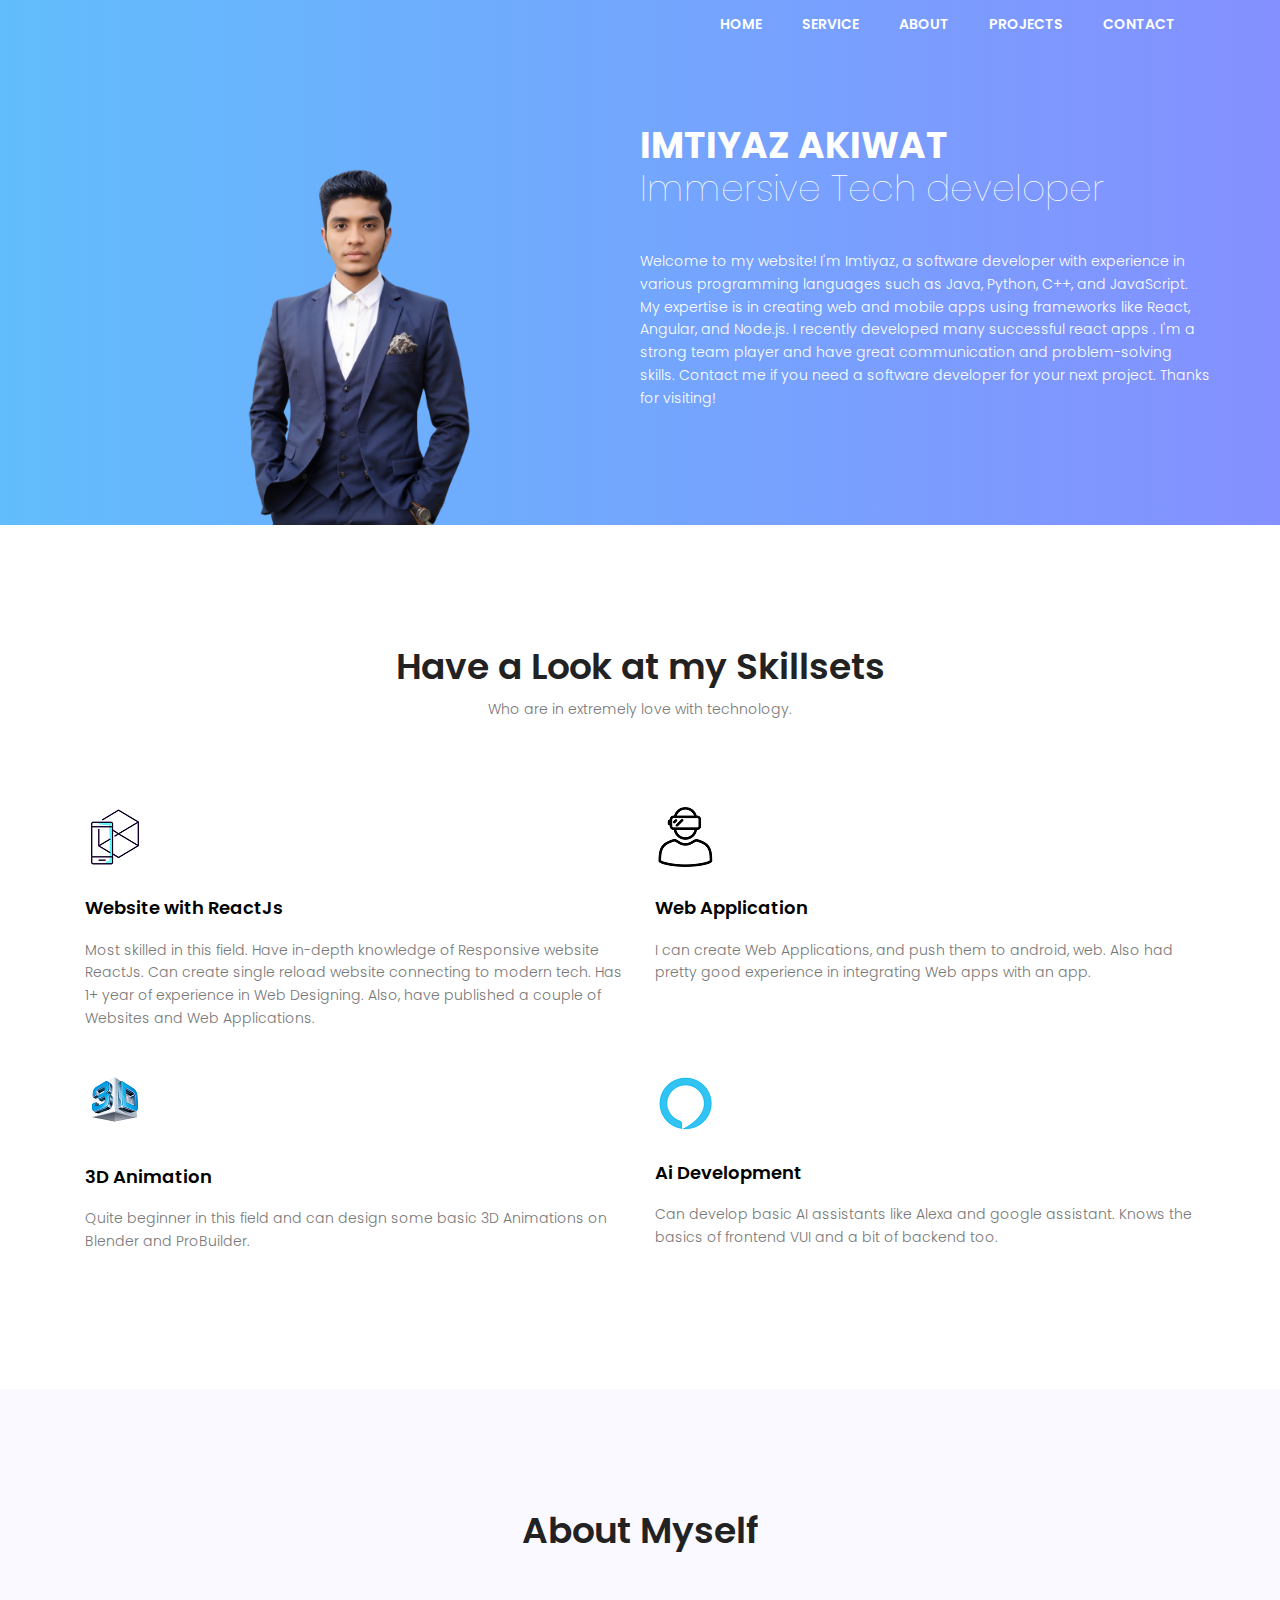
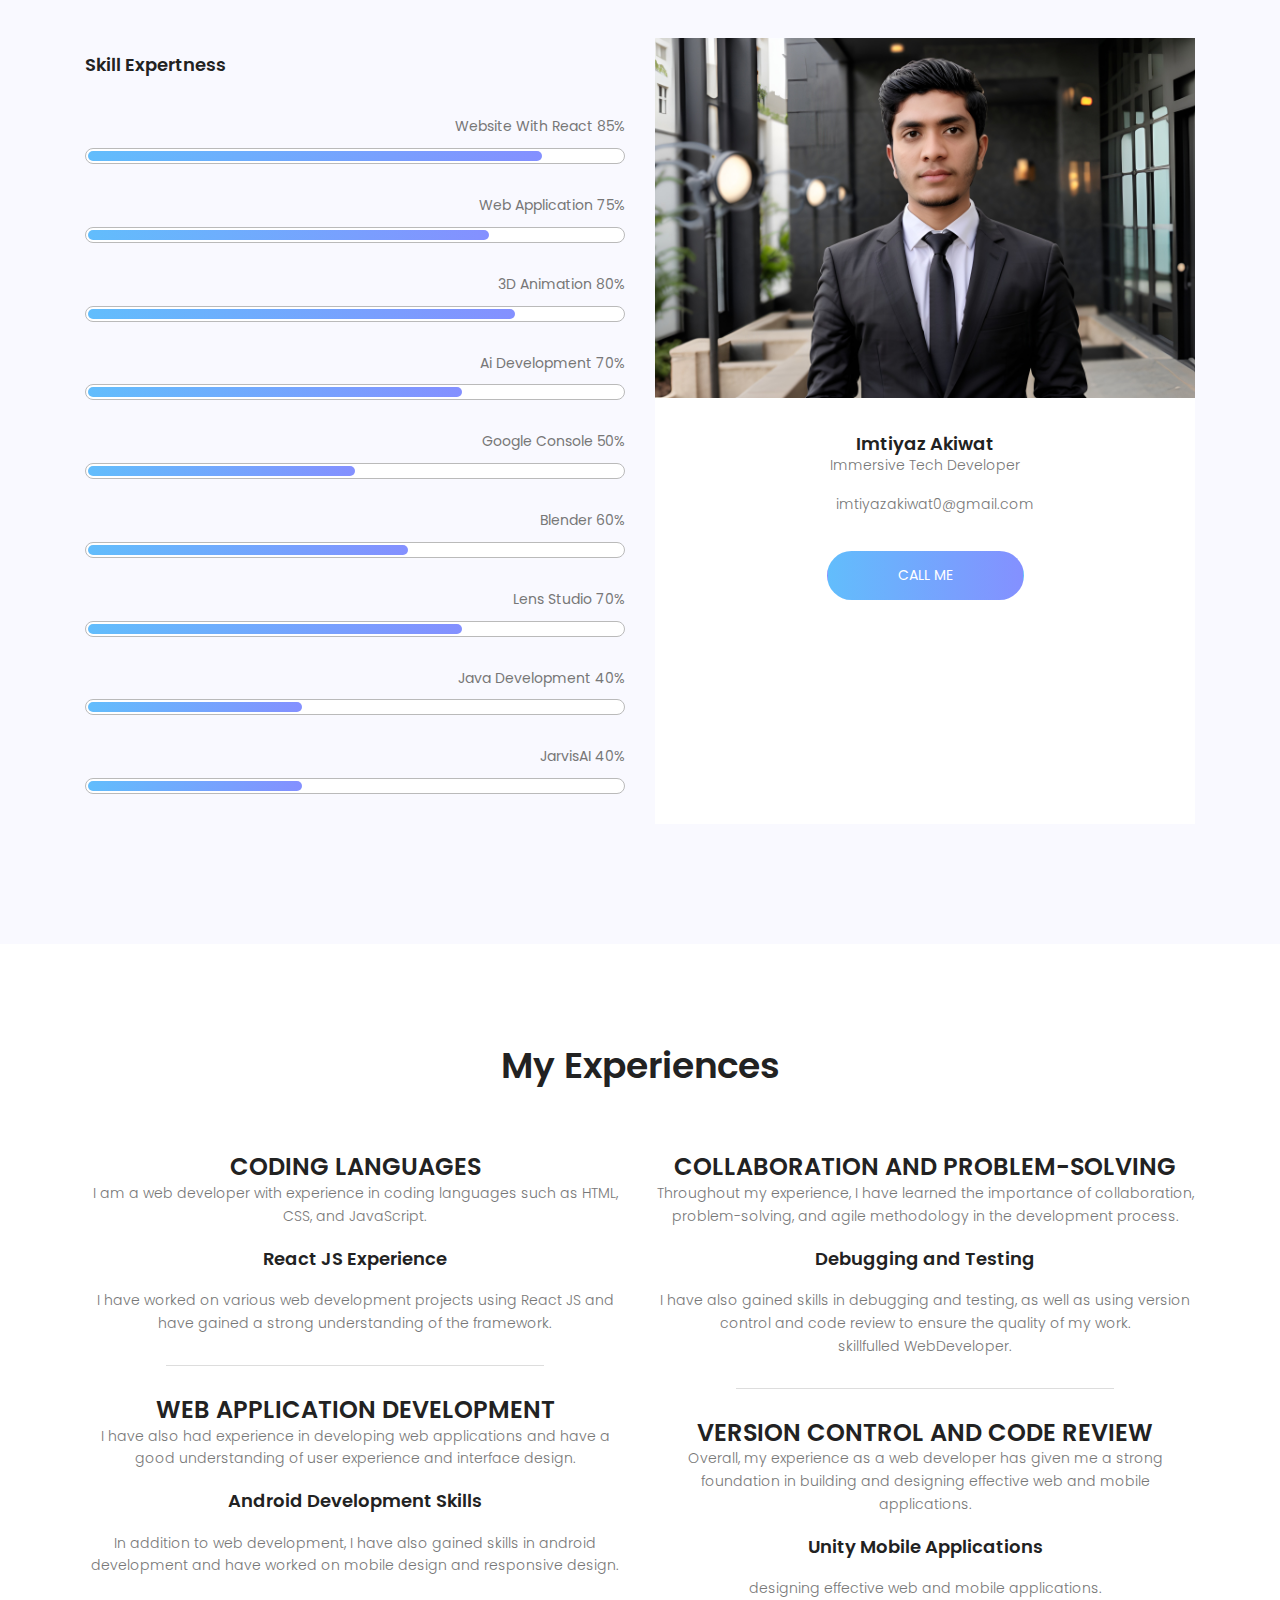
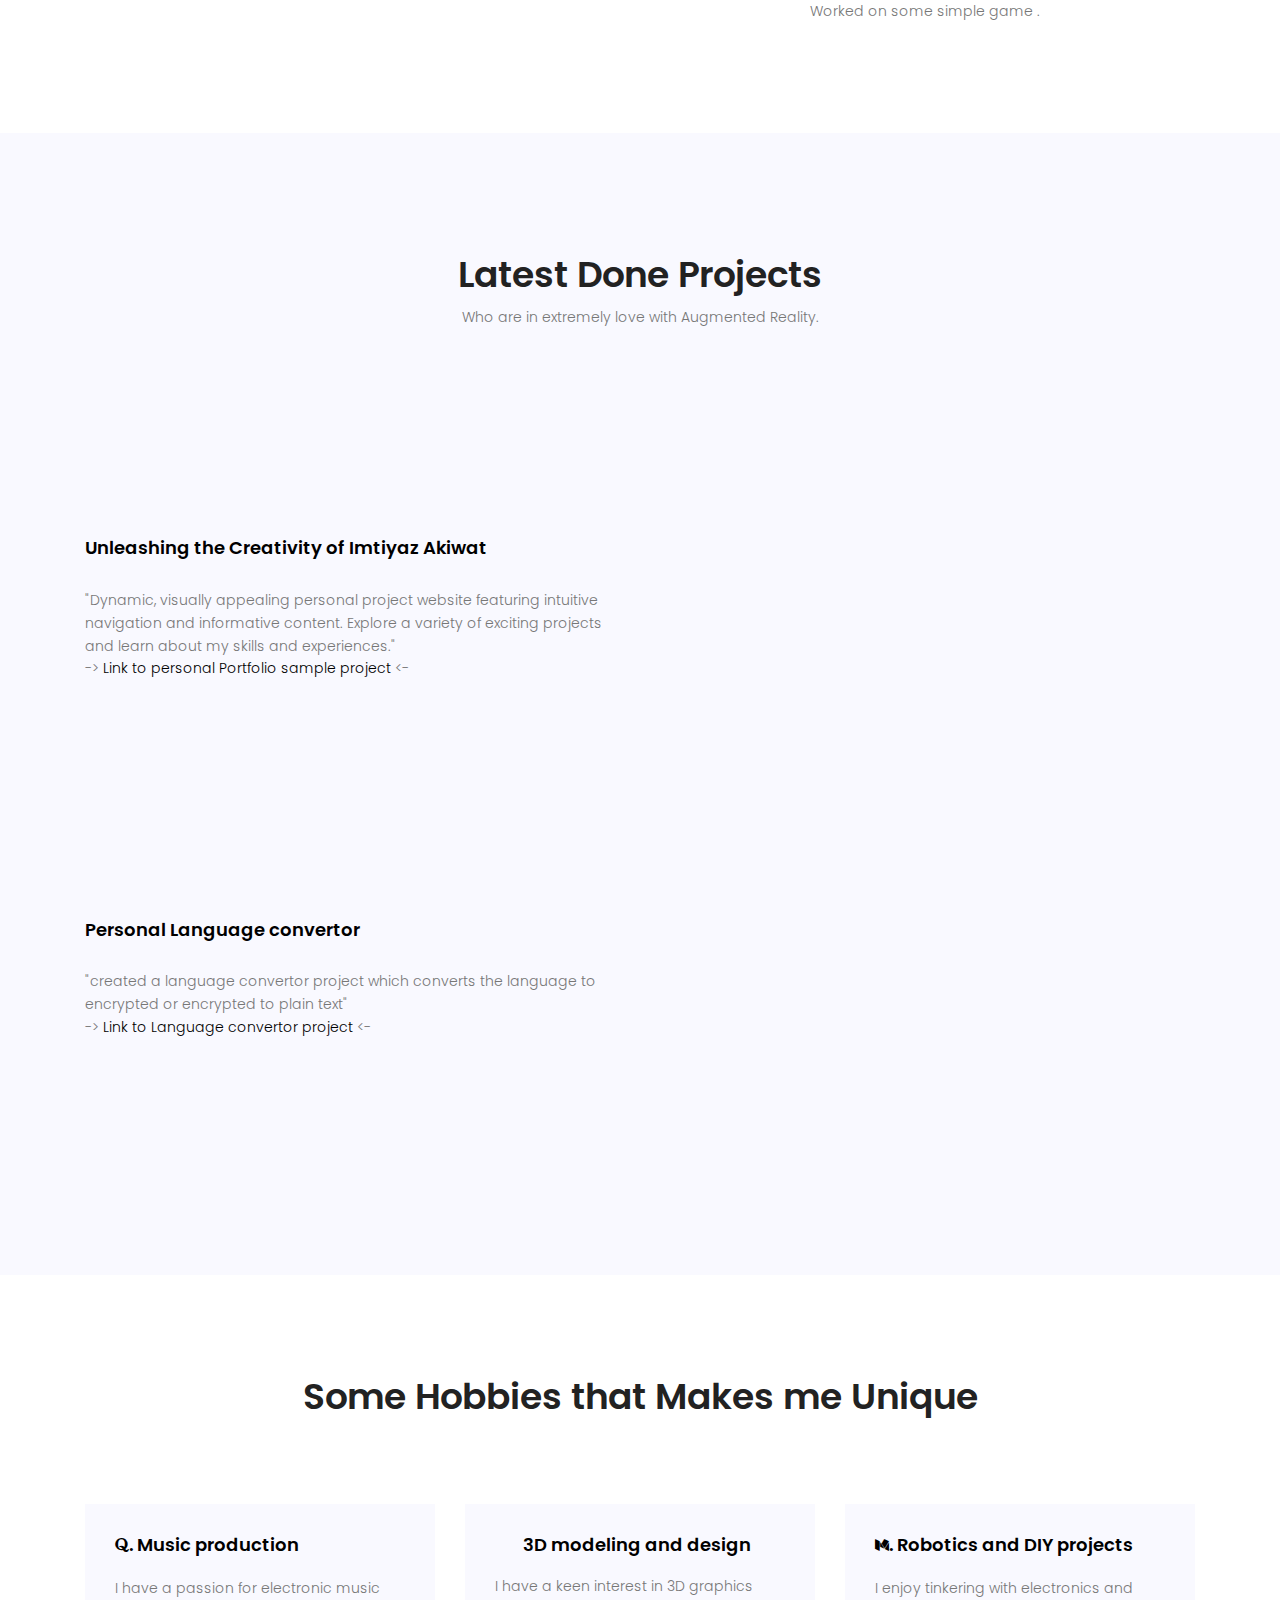
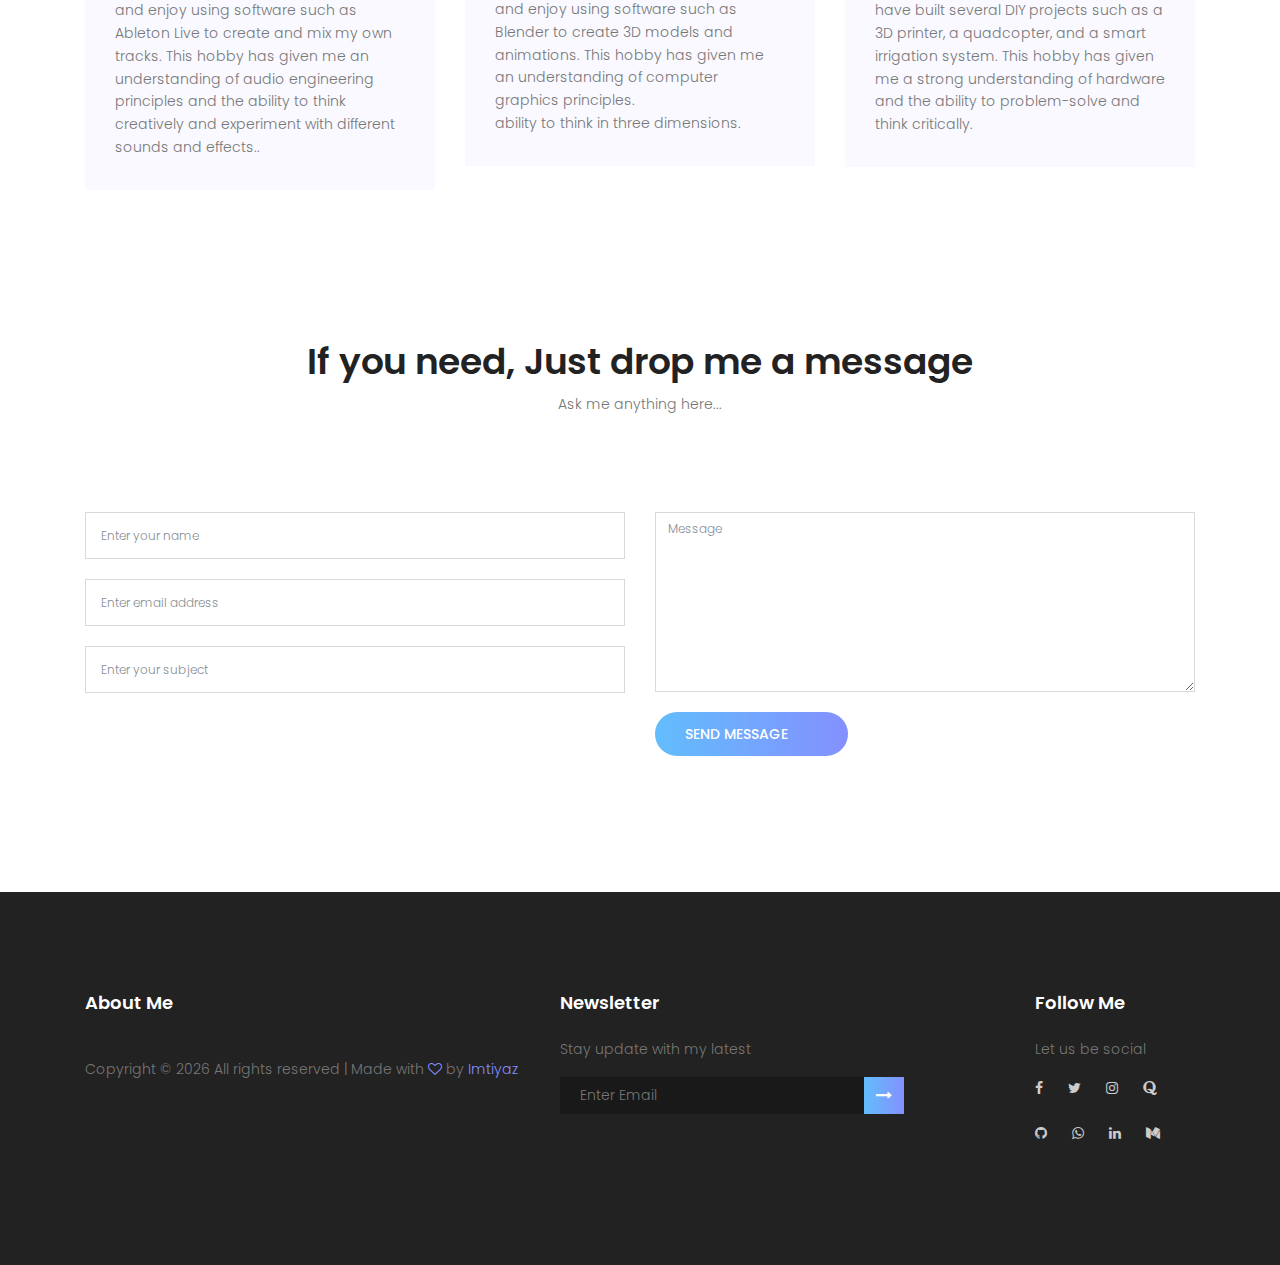
==== index.html @ 9c6bbad9 "added extra class to header-img" ====
<!DOCTYPE html>
<html lang="zxx" class="no-js">
  <head>
    <!-- Mobile Specific Meta -->
    <meta name="viewport" content="width=device-width, initial-scale=1, shrink-to-fit=no">
    <!-- Favicon -->
    <link rel="shortcut icon" href="img/fav.png" />
    <!-- Author Meta -->
    <meta name="author" content="Imtiyaz Akiwat">
    <!-- Meta Description -->
    <meta name="description" content="Imtiyaz Akiwat - Professional Web Developer and Designer. Explore my portfolio showcasing my skills and work in web development, web design, AI, and data science. Contact me for inquiries and collaborations.">
    <!-- Keywords -->
    <meta name="keywords" content="Imtiyaz Akiwat, Web Developer, Web Designer, AI Enthusiast, Data Scientist, Portfolio, Web Development, Web Design">
   
    <!-- meta character set -->
    <meta charset="UTF-8" />
    <!-- Site Title -->
    <link rel="apple-touch-icon" sizes="57x57" href="/apple-icon-57x57.png" />
    <link rel="apple-touch-icon" sizes="60x60" href="/apple-icon-60x60.png" />
    <link rel="apple-touch-icon" sizes="72x72" href="/apple-icon-72x72.png" />
    <link rel="apple-touch-icon" sizes="76x76" href="/apple-icon-76x76.png" />
    <link
      rel="apple-touch-icon"
      sizes="114x114"
      href="/apple-icon-114x114.png"
    />
    <link
      rel="apple-touch-icon"
      sizes="120x120"
      href="/apple-icon-120x120.png"
    />
    <link
      rel="apple-touch-icon"
      sizes="144x144"
      href="/apple-icon-144x144.png"
    />
    <link
      rel="apple-touch-icon"
      sizes="152x152"
      href="/apple-icon-152x152.png"
    />
    <link
      rel="apple-touch-icon"
      sizes="180x180"
      href="/apple-icon-180x180.png"
    />
    <link
      rel="icon"
      type="image/png"
      sizes="192x192"
      href="/android-icon-192x192.png"
    />
    <link rel="icon" type="image/png" sizes="32x32" href="/favicon-32x32.png" />
    <link rel="icon" type="image/png" sizes="96x96" href="/favicon-96x96.png" />
    <link rel="icon" type="image/png" sizes="16x16" href="/favicon-16x16.png" />
    <link rel="manifest" href="/manifest.json" />
    <meta name="msapplication-TileColor" content="#ffffff" />
    <meta name="msapplication-TileImage" content="/ms-icon-144x144.png" />
    <meta name="theme-color" content="#ffffff" />
    <link rel="manifest" href="/manifest.json" />
    <meta name="msapplication-TileColor" content="#ffffff" />
    <meta name="msapplication-TileImage" content="/ms-icon-144x144.png" />
    <meta name="theme-color" content="#ffffff" />
    <title>Imtiyaz Akiwat - Web Developer | AI & Data Science Enthusiast</title>

    <link
      href="https://fonts.googleapis.com/css?family=Poppins:100,200,400,300,500,600,700"
      rel="stylesheet"
    />
    <!--
			CSS
			============================================= -->
    <link rel="stylesheet" href="css/linearicons.css" />
    <link rel="stylesheet" href="css/font-awesome.min.css" />
    <link rel="stylesheet" href="css/bootstrap.css" />
    <link rel="stylesheet" href="css/magnific-popup.css" />
    <link rel="stylesheet" href="css/owl.carousel.css" />
    <link rel="stylesheet" href="css/main.css" />

    <script>
      let location = window.location.href;
      if (location.substring(0, 5) !== "https") {
        window.location.href = "https://imtakiwat.online";
      }
    </script>
	  <meta name="google-site-verification" content="UAqylD7jyjeYJUbWPblrdFTsgHAdogUQIz6CWnmYhWk" />
  </head>

  <body>
    <!-- start banner Area -->
    <section class="banner-area" id="home">
      <!-- Start Header Area -->
      <header class="default-header">
        <nav class="navbar navbar-expand-lg navbar-light">
          <div class="container">
            <a class="navbar-brand" href="index.html">
              <img src="#" alt="" />
            </a>
            <button
              class="navbar-toggler"
              type="button"
              data-toggle="collapse"
              data-target="#navbarSupportedContent"
              aria-controls="navbarSupportedContent"
              aria-expanded="false"
              aria-label="Toggle navigation"
            >
              <span class="text-white lnr lnr-menu"></span>
            </button>

            <div
              class="collapse navbar-collapse justify-content-end align-items-center"
              id="navbarSupportedContent"
            >
              <ul class="navbar-nav">
                <li><a href="#home">Home</a></li>
                <li><a href="#service">Service</a></li>
                <li><a href="#about">About</a></li>
                <li><a href="#project">Projects</a></li>
                <li><a href="#contact">Contact</a></li>
                <!-- <li><a href="https://imtiyazakiwat.in/Hackathons/">Hackathons</a></li>	 -->
              </ul>
            </div>
          </div>
        </nav>
      </header>
      <!-- End Header Area -->
      <div class="container">
        <div class="row justify-content-start align-items-center">
          <style>
            @media screen and (max-width: 768px) {
              .img-fluid {
                width: 25em !important;
              }
            }
          </style>

          <div class="col-lg-6 col-md-12 no-padding banner-right">
            <img class="img-fluid header-img-fluid" src="img/header-img.png" alt="" />
          </div>
          <div class="col-lg-6 col-md-12 banner-left">
            <h1 class="text-white">
                <!-- <div>Hi, I’m</div> -->
              <span>Imtiyaz Akiwat</span> <br />Immersive Tech developer
            </h1>
            <p class="mx-auto text-white mt-20 mb-40">
              Welcome to my website! I'm Imtiyaz, a software developer with
              experience in various programming languages such as Java, Python,
              C++, and JavaScript. My expertise is in creating web and mobile
              apps using frameworks like React, Angular, and Node.js. I recently
              developed many successful react  apps . I'm a
              strong team player and have great communication and
              problem-solving skills. Contact me if you need a software
              developer for your next project. Thanks for visiting!
            </p>
          </div>
        </div>
      </div>
    </section>
    <!-- End banner Area -->

    <!-- Start service Area -->
    <section class="service-area section-gap" id="service">
      <div class="container">
        <div class="row d-flex justify-content-center">
          <div class="menu-content pb-70 col-lg-8">
            <div class="title text-center">
              <h1 class="mb-10">Have a Look at my Skillsets</h1>
              <p>Who are in extremely love with technology.</p>
            </div>
          </div>
        </div>
        <div class="row">
          <div class="single-service col-lg-6 col-md-6 mb-30">
            <div class="icon">
              <img src="img/s1.png" alt="" />
            </div>
            <div class="dec">
              <h4 class="mt-30"><a href="#">Website with ReactJs</a></h4>
              <p class="mt-20">
                Most skilled in this field. Have in-depth knowledge of
                Responsive website ReactJs. Can create single reload website
                connecting to modern tech. Has 1+ year of experience in Web
                Designing. Also, have published a couple of Websites and Web
                Applications.
              </p>
            </div>
          </div>
          <div class="single-service col-lg-6 col-md-6 mb-30">
            <div class="icon">
              <img src="img/s2.png" alt="" />
            </div>
            <div class="dec">
              <h4 class="mt-30"><a href="#">Web Application</a></h4>
              <p class="mt-20">
                I can create Web Applications, and push them to android, web.
                Also had pretty good experience in integrating Web apps with an
                app.
              </p>
            </div>
          </div>
          <div class="single-service col-lg-6 col-md-6">
            <div class="icon">
              <img src="img/s3.png" alt="" />
            </div>
            <div class="dec">
              <h4 class="mt-30"><a href="#">3D Animation</a></h4>
              <p class="mt-20">
                Quite beginner in this field and can design some basic 3D
                Animations on Blender and ProBuilder.
              </p>
            </div>
          </div>
          <div class="single-service col-lg-6 col-md-6">
            <div class="icon">
              <img src="img/s4.png" alt="" />
            </div>
            <div class="dec">
              <h4 class="mt-30"><a href="#">Ai Development</a></h4>
              <p class="mt-20">
                Can develop basic AI assistants like Alexa and google assistant.
                Knows the basics of frontend VUI and a bit of backend too.
              </p>
            </div>
          </div>
        </div>
      </div>
    </section>
    <!-- End service Area -->

    <!-- Start about Area -->
    <section class="about-area section-gap" id="about">
      <div class="container">
        <div class="row d-flex justify-content-center">
          <div class="menu-content pb-70 col-lg-8">
            <div class="title text-center">
              <h1 class="mb-10">About Myself</h1>
              <p></p>
            </div>
          </div>
        </div>
        <div class="row">
          <div class="col-lg-6 about-left">
            <p>
              <!--It won’t be a bigger problem to find one AR developer in your neighbor. Since the introduction of Immersive Tech, it has been achieving great heights so far as its popularity and technological advancement are concerned. The history of AR/VR is as interesting as a fairy tale.-->
            </p>
            <h4 class="pb-40">Skill Expertness</h4>

            <div class="skillbar" data-percent="85%">
              <div class="skill-bar-percent">Website With React 85%</div>
              <div class="skillwrap">
                <div class="skillbar-bar" style="width: 85%"></div>
              </div>
            </div>
            <div class="skillbar" data-percent="75%">
              <div class="skill-bar-percent">Web Application 75%</div>
              <div class="skillwrap">
                <div class="skillbar-bar" style="width: 75%"></div>
              </div>
            </div>

            <div class="skillbar" data-percent="80%">
              <div class="skill-bar-percent">3D Animation 80%</div>
              <div class="skillwrap">
                <div class="skillbar-bar" style="width: 80%"></div>
              </div>
            </div>

            <div class="skillbar" data-percent="70%">
              <div class="skill-bar-percent">Ai Development 70%</div>
              <div class="skillwrap">
                <div class="skillbar-bar" style="width: 70%"></div>
              </div>
            </div>

            <div class="skillbar" data-percent="50%">
              <div class="skill-bar-percent">Google Console 50%</div>
              <div class="skillwrap">
                <div class="skillbar-bar" style="width: 50%"></div>
              </div>
            </div>

            <div class="skillbar" data-percent="60%">
              <div class="skill-bar-percent">Blender 60%</div>
              <div class="skillwrap">
                <div class="skillbar-bar" style="width: 60%"></div>
              </div>
            </div>

            <div class="skillbar" data-percent="70%">
              <div class="skill-bar-percent">Lens Studio 70%</div>
              <div class="skillwrap">
                <div class="skillbar-bar" style="width: 70%"></div>
              </div>
            </div>

            <div class="skillbar" data-percent="40%">
              <div class="skill-bar-percent">Java Development 40%</div>
              <div class="skillwrap">
                <div class="skillbar-bar" style="width: 40%"></div>
              </div>
            </div>

            <div class="skillbar" data-percent="40%">
              <div class="skill-bar-percent">JarvisAI 40%</div>
              <div class="skillwrap">
                <div class="skillbar-bar" style="width: 40%"></div>
              </div>
            </div>
          </div>
          <div class="col-lg-6 about-right justify-content-end d-flex">
            <div class="myself-wrap">
              <img class="img-fluid" src="img/about-img.jpeg" alt="" />
              <div class="desc">
                <h4>Imtiyaz Akiwat</h4>
                <p class="pb-10">Immersive Tech Developer</p>
                <!-- <p><span class="lnr lnr-phone"></span> +91 7011 765 309</p> -->
                <p>
                  <span class="lnr lnr-envelope"></span>
                  imtiyazakiwat0@gmail.com
                </p>
                <!-- <a class="mt-30 text-uppercase talk-btn"
								href="https://www.slideshare.net/slideshow/embed_code/key/ct9Mx5ZxHtjPkb">Hire
								Me</span></a> -->
                <a
                  class="mt-30 text-uppercase talk-btn"
                  href="tel:+918217291743"
                  >Call me</a
                >
              </div>
            </div>
          </div>
        </div>
      </div>
    </section>
    <!-- End about Area -->

    <!-- Start qualification Area -->
    <section class="qualification-area pt-100 pb-80">
      <div class="container">
        <div class="row d-flex justify-content-center">
          <div class="menu-content pb-20 col-lg-8">
            <div class="title text-center">
              <h1 class="mb-10">My Experiences</h1>
              <p></p>
            </div>
          </div>
        </div>
        <div class="row d-flex justify-content-center">
          <div class="col-lg-6 col-md-6 qty-left">
            <div class="single-qly">
              <h3 class="text-uppercase">Coding Languages</h3>
              <p>
                I am a web developer with experience in coding languages such as
                HTML, CSS, and JavaScript.
              </p>
              <h4 class="pt-20 pb-20">React JS Experience</h4>
              <p>
                I have worked on various web development projects using React JS
                and have gained a strong understanding of the framework.
              </p>
            </div>

            <div class="btm-border d-block mx-auto"></div>
            <div class="single-qly">
              <h3 class="text-uppercase">Web Application Development</h3>
              <p>
                I have also had experience in developing web applications and
                have a good understanding of user experience and interface
                design.
              </p>
              <h4 class="pt-20 pb-20">Android Development Skills</h4>
              <p>
                In addition to web development, I have also gained skills in
                android development and have worked on mobile design and
                responsive design.
              </p>
            </div>
          </div>
          <div class="col-lg-6 col-md-6 qty-right">
            <div class="single-qly">
              <h3 class="text-uppercase">Collaboration and Problem-Solving</h3>
              <p>
                Throughout my experience, I have learned the importance of
                collaboration, problem-solving, and agile methodology in the
                development process.
              </p>
              <h4 class="pt-20 pb-20">Debugging and Testing</h4>
              <p>
                I have also gained skills in debugging and testing, as well as
                using version control and code review to ensure the quality of
                my work. <br />
                skillfulled WebDeveloper.
              </p>
            </div>

            <div class="btm-border d-block mx-auto"></div>

            <div class="single-qly">
              <h3 class="text-uppercase">Version Control and Code Review</h3>
              <p>
                Overall, my experience as a web developer has given me a strong
                foundation in building and designing effective web and mobile
                applications.
              </p>
              <h4 class="pt-20 pb-20">Unity Mobile Applications</h4>
              <p>
                designing effective web and mobile applications. <br />Worked on
                some simple game .
              </p>
            </div>
          </div>
        </div>
      </div>
    </section>
    <!-- End qualification Area -->

    <!-- Start project Area -->
    <section class="project-area section-gap" id="project">
      <div class="container">
        <div class="row d-flex justify-content-center">
          <div class="menu-content pb-70 col-lg-8">
            <div class="title text-center">
              <h1 class="mb-10">Latest Done Projects</h1>
              <p>Who are in extremely love with Augmented Reality.</p>
            </div>
          </div>
        </div>
        <div class="row">
          <div class="col-lg-6 project-left">
            <div class="single-project pb-100">
              <img
                class="img-fluid"
                src="img/Screenshot_Photos_20191110-003846-01 (1).jpeg"
                alt=""
              />
              <h4 class="pt-100 pb-30">
                <a href="#">Unleashing the Creativity of Imtiyaz Akiwat</a>
              </h4>
              <p>
                "Dynamic, visually appealing personal project website featuring
                intuitive navigation and informative content. Explore a variety
                of exciting projects and learn about my skills and
                experiences."<br />
                ->
                <a
                  href="Personal Portfolio sample website\index.html"
                  target="_blank"
                  >Link to personal Portfolio sample project</a
                >
                <-
              </p>
            </div>
            <div class="single-project pb-100">
              <img
                class="img-fluid"
                src="img/Screenshot_Photos_20191110-003846-01 (1).jpeg"
                alt=""
              />
              <h4 class="pt-100 pb-30">
                <a href="#">Personal Language convertor</a>
              </h4>
              <p>
                "created a language convertor project which converts the
                language to encrypted or encrypted to plain text"<br />
                ->
                <a href="Language Convertor/index.html" target="_blank"
                  >Link to Language convertor project</a
                >
                <-
              </p>
            </div>
            <!-- <div class="single-project">
						<img class="img-fluid" src="img/PicsArt_11-10-12.56.09 (2).png" alt="">
						<h4 class="pt-100 pb-30"><a href="#">RBI app for blinds</a></h4>
						<p>
							In this project, I developed an application which uses computer vision to detect the
							denomination of the Indian currency. Just put a note in front of the camera and it will
							speak the denomination amount of the note. <br> -> <a
								href="https://github.com/midopooler/RBI-app-for-blinds">Github Repo Link</a>
							<- </p>
					</div> -->
          </div>
          <!-- <div style="height: 100px;width: 100%;"> </div> -->

          <!-- <div class="single-project pb-100">
						<img class="img-fluid" src="screesh" alt="">
						<h4 class="pt-100 pb-30"><a href="#">AR business cards</a></h4>
						<p>
							Designed a template of a business card which will triger various links while hovering over
							the different virtual buttons inside the business card.
						</p>
					</div> -->
          <!-- <div class="single-project">
						<img class="img-fluid" src="img/Screenshot_Photos_20191110-003846-01 (1).jpeg" alt="">
						<h4 class="pt-100 pb-30"><a href="#">ARcore portals</a></h4>
						<p>
							Created a Dr. Strange like portal which connects two different locations of the world using
							the combination of AR and VR 360 video.
						</p>
					</div> -->
          <!-- <div class="single-project">
								<img class="img-fluid" src="img/l2.jpg" alt="">
								<h4 class="pt-30 pb-30"><a href="#">AR business cards</a></h4>
								<p class=" pb-100">
									Designed a template of a business card which will triger various links while hovering over the different virtual buttons inside the business card. 
								</p>								
							</div>
							<div class="single-project">
								<h4 class="pt-100 pb-30"><a href="#">ARcore portals</a></h4>
								<p class=" pb-30">
									Created a Dr. Strange like portal which connects two different locations of the world using the combination of AR and VR 360 video.
								</p>
								<img class="img-fluid" src="img/l4.jpg" alt="">								
							</div>								 -->
        </div>
      </div>
    </section>
    <!-- End project Area -->

    <!-- Start feature Area -->
    <section class="feature-area pt-100">
      <div class="container">
        <div class="row d-flex justify-content-center">
          <div class="menu-content pb-70 col-lg-8">
            <div class="title text-center">
              <h1 class="mb-10">Some Hobbies that Makes me Unique</h1>
              <p></p>
            </div>
          </div>
        </div>
        <div class="row">
          <div class="col-lg-4 col-md-6">
            <div class="single-feature mb-30">
              <div class="title d-flex flex-row pb-20">
                <!--<span class="lnr lnr-user"></span>-->
                <a href="https://www.quora.com/profile/Imtiyaz-Akiwat-2"
                  ><i class="fa fa-quora"></i
                ></a>
                <h4><a href="">. Music production</a></h4>
              </div>
              <p>
                I have a passion for electronic music and enjoy using software
                such as Ableton Live to create and mix my own tracks. This hobby
                has given me an understanding of audio engineering principles
                and the ability to think creatively and experiment with
                different sounds and effects..<br />
              </p>
            </div>
          </div>
          <div class="col-lg-4 col-md-6">
            <div class="single-feature mb-30">
              <div class="title d-flex flex-row pb-20">
                <span class="lnr lnr-license"></span>
                <!--<a href="#"><i class="fa fa-maps"></i></a>-->
                <h4>
                  <a
                    href="https://marketscale.com/industries/building-management/what-is-3d-modeling-and-design-a-beginners-guide-to-3d/"
                  >
                    3D modeling and design</a
                  >
                </h4>
              </div>
              <p>
                I have a keen interest in 3D graphics and enjoy using software
                such as Blender to create 3D models and animations. This hobby
                has given me an understanding of computer graphics principles.
                <br />
                ability to think in three dimensions.
              </p>
            </div>
          </div>
          <div class="col-lg-4 col-md-6">
            <div class="single-feature mb-30">
              <div class="title d-flex flex-row pb-20">
                <!--<span class="lnr lnr-phone"></span>-->
                <a href="#"><i class="fa fa-medium"></i></a>
                <h4>
                  <a
                    href="https://nevonprojects.com/latest-robotic-projects-ideas-topics/"
                    >. Robotics and DIY projects</a
                  >
                </h4>
              </div>
              <p>
                I enjoy tinkering with electronics and have built several DIY
                projects such as a 3D printer, a quadcopter, and a smart
                irrigation system. This hobby has given me a strong
                understanding of hardware and the ability to problem-solve and
                think critically.
              </p>
            </div>
          </div>
          <!-- <div class="col-lg-4 col-md-6 ">
							<div class="single-feature">
								<div class="title d-flex flex-row pb-20">
									<span class="lnr lnr-rocket"></span>
									<h4><a href="#">Technical Skills</a></h4>
								</div>
								<p>
									Usage of the Internet is becoming more common due to rapid advancement of technology and power.
								</p>							
							</div>							
						</div>
						<div class="col-lg-4 col-md-6 ">
							<div class="single-feature">
								<div class="title d-flex flex-row pb-20">
									<span class="lnr lnr-diamond"></span>
									<h4><a href="#">Highly Recomended</a></h4>
								</div>
								<p>
									Usage of the Internet is becoming more common due to rapid advancement of technology and power.
								</p>							
							</div>							
						</div>
						<div class="col-lg-4 col-md-6 ">
							<div class="single-feature">
								<div class="title d-flex flex-row pb-20">
									<span class="lnr lnr-bubble"></span>
									<h4><a href="#">Positive Reviews</a></h4>
								</div>
								<p>
									Usage of the Internet is becoming more common due to rapid advancement of technology and power.
								</p>							
							</div>							
						</div>																					 -->
        </div>
      </div>
    </section>
    <!-- End feature Area -->

    <!-- start contact Area -->
    <section class="contact-area section-gap" id="contact">
      <div class="container">
        <div class="row d-flex justify-content-center">
          <div class="menu-content pb-20 col-lg-8">
            <div class="title text-center">
              <h1 class="mb-10">If you need, Just drop me a message</h1>
              <p>Ask me anything here...</p>
            </div>
          </div>
        </div>

      <form
  class="form-area mt-60"
  id="email-form"
  netlify
  class="contact-form text-right"
>
  <div class="row">
    <div class="col-lg-6 form-group">
      <input
        name="name"
        placeholder="Enter your name"
        onfocus="this.placeholder = ''"
        onblur="this.placeholder = 'Enter your name'"
        class="common-input mb-20 form-control"
        required=""
        type="text"
      />

      <input
        name="email"
        placeholder="Enter email address"
        pattern="[A-Za-z0-9._%+-]+@[A-Za-z0-9.-]+\.[A-Za-z]{1,63}$"
        onfocus="this.placeholder = ''"
        onblur="this.placeholder = 'Enter email address'"
        class="common-input mb-20 form-control"
        required=""
        type="email"
      />

      <input
        name="subject"
        placeholder="Enter your subject"
        onfocus="this.placeholder = ''"
        onblur="this.placeholder = 'Enter your subject'"
        class="common-input mb-20 form-control"
        required=""
        type="text"
      />
    </div>
    <div class="col-lg-6 form-group">
      <textarea
        class="common-textarea mt-10 form-control"
        name="message"
        placeholder="Message"
        onfocus="this.placeholder = ''"
        onblur="this.placeholder = 'Messege'"
        required=""
      ></textarea>
      <button class="primary-btn mt-20">
        Send Message<span class="lnr lnr-arrow-right"></span>
      </button>
      <div class="alert-msg"></div>
    </div>
  </div>
  <script src="https://smtpjs.com/v3/smtp.js"></script>
  <script>
    function sendEmail() {
      Email.send({
        //secureToken:"9ebf865a-d846-4cfc-bb05-1ed07d9ed6d9",
        Host: "smtp.elasticemail.com",
        port: "2525",
        Username: "imtiyazakiwat0@gmail.com",
        Password: "947CB8EF9E26C1D995B54A38018844A2FAD8",
        To: "akiwatimtiyaz924@gmail.com",
        From: "imtiyazakiwat0@gmail.com",
        Subject: "New Contactform Enquiry",
        Body: "And this is the body",
      }).then((message) => showPopup());
    }
    function showPopup() {
      alert("Thank you! Your details are submitted successfully.");
    }
  </script>
</form>
      </div>
    </section>
    <!-- end contact Area -->

    <!-- start footer Area -->
    <footer class="footer-area section-gap">
      <div class="container">
        <div class="row">
          <div class="col-lg-5 col-md-6 col-sm-6">
            <div class="single-footer-widget">
              <h6>About Me</h6>
              <p></p>

              <p class="footer-text">
                Copyright &copy;
                <script>
                  document.write(new Date().getFullYear());
                </script>
                All rights reserved | Made with
                <i class="fa fa-heart-o" aria-hidden="true"></i> by
                <a
                  href="https://www.instagram.com/iamimtiyaz924/?igshid="
                  target="_blank"
                  >Imtiyaz</a
                >
              </p>
            </div>
          </div>
          <div class="col-lg-5 col-md-6 col-sm-6">
            <div class="single-footer-widget">
              <h6>Newsletter</h6>
              <p>Stay update with my latest</p>
              <div class="" id="mc_embed_signup">
                <form
                  target="_blank"
                  novalidate="true"
                  action="https://spondonit.us12.list-manage.com/subscribe/post?u=1462626880ade1ac87bd9c93a&amp;id=92a4423d01"
                  method="get"
                  class="form-inline"
                >
                  <div class="d-flex flex-row">
                    <input
                      class="form-control"
                      name="EMAIL"
                      placeholder="Enter Email"
                      onfocus="this.placeholder = ''"
                      onblur="this.placeholder = 'Enter Email '"
                      required=""
                      type="email"
                    />

                    <button class="click-btn btn btn-default">
                      <i class="fa fa-long-arrow-right" aria-hidden="true"></i>
                    </button>
                    <div style="position: absolute; left: -5000px">
                      <input
                        name="b_36c4fd991d266f23781ded980_aefe40901a"
                        tabindex="-1"
                        value=""
                        type="text"
                      />
                    </div>

                    <!-- <div class="col-lg-4 col-md-4">
												<button class="bb-btn btn"><span class="lnr lnr-arrow-right"></span></button>
											</div>  -->
                  </div>
                  <div class="info"></div>
                </form>
              </div>
            </div>
          </div>
          <div class="col-lg-2 col-md-6 col-sm-6 social-widget">
            <div class="single-footer-widget">
              <h6>Follow Me</h6>
              <p>Let us be social</p>
              <div class="footer-social d-flex align-items-center">
                <a href="https://www.facebook.com/Imtiyaz.Akiwat.5"
                  ><i class="fa fa-facebook"></i
                ></a>
                <a href="https://mobile.twitter.com/ImtiyazAkiwat"
                  ><i class="fa fa-twitter"></i
                ></a>
                <a href="https://www.instagram.com/iamimtiyaz924/?igshid="
                  ><i class="fa fa-instagram"></i
                ></a>
                <a href="https://www.quora.com/profile/Imtiyaz-Akiwat-2"
                  ><i class="fa fa-quora"></i
                ></a>
              </div>
              <br />
              <div class="footer-social d-flex align-items-center">
                <a href="https://github.com/imtiyazakiwat"
                  ><i class="fa fa-github"></i
                ></a>
                <a href="https://wa.me/+918217291743"
                  ><i class="fa fa-whatsapp"></i
                ></a>
                <a href="https://www.linkedin.com/in/Imtiyaz-Akiwat/"
                  ><i class="fa fa-linkedin"></i
                ></a>
                <a href="https://medium.com/@AkiwatImtiyaz28"
                  ><i class="fa fa-medium"></i
                ></a>
              </div>
              <!-- <br>
                                <div class="footer-social d-flex align-items-center">
										<a href="https://github.com/midopooler"><i class="fa fa-steam"></i></a>
									
										
								</div> -->
            </div>
          </div>
        </div>
      </div>
    </footer>
    <!-- End footer Area -->

    <script src="js/vendor/jquery-2.2.4.min.js"></script>
    <script
      src="https://cdnjs.cloudflare.com/ajax/libs/popper.js/1.11.0/umd/popper.min.js"
      integrity="sha384-b/U6ypiBEHpOf/4+1nzFpr53nxSS+GLCkfwBdFNTxtclqqenISfwAzpKaMNFNmj4"
      crossorigin="anonymous"
    ></script>
    <script src="js/vendor/bootstrap.min.js"></script>
    <script src="js/jquery.ajaxchimp.min.js"></script>
    <script src="js/jquery.magnific-popup.min.js"></script>
    <script src="js/parallax.min.js"></script>
    <script src="js/owl.carousel.min.js"></script>
    <script src="js/jquery.sticky.js"></script>

    <script src="js/main.js"></script>
  </body>
</html>
---- css/linearicons.css ----
@font-face {
	font-family: 'Linearicons-Free';
	src:url('../fonts/Linearicons-Free.eot?w118d');
	src:url('../fonts/Linearicons-Free.eot?#iefixw118d') format('embedded-opentype'),
		url('../fonts/Linearicons-Free.woff2?w118d') format('woff2'),
		url('../fonts/Linearicons-Free.woff?w118d') format('woff'),
		url('../fonts/Linearicons-Free.ttf?w118d') format('truetype'),
		url('../fonts/Linearicons-Free.svg?w118d#Linearicons-Free') format('svg');
	font-weight: normal;
	font-style: normal;
}

.lnr {
	font-family: 'Linearicons-Free';
	speak: none;
	font-style: normal;
	font-weight: normal;
	font-variant: normal;
	text-transform: none;
	line-height: 1;

	/* Better Font Rendering =========== */
	-webkit-font-smoothing: antialiased;
	-moz-osx-font-smoothing: grayscale;
}

.lnr-home:before {
	content: "\e800";
}
.lnr-apartment:before {
	content: "\e801";
}
.lnr-pencil:before {
	content: "\e802";
}
.lnr-magic-wand:before {
	content: "\e803";
}
.lnr-drop:before {
	content: "\e804";
}
.lnr-lighter:before {
	content: "\e805";
}
.lnr-poop:before {
	content: "\e806";
}
.lnr-sun:before {
	content: "\e807";
}
.lnr-moon:before {
	content: "\e808";
}
.lnr-cloud:before {
	content: "\e809";
}
.lnr-cloud-upload:before {
	content: "\e80a";
}
.lnr-cloud-download:before {
	content: "\e80b";
}
.lnr-cloud-sync:before {
	content: "\e80c";
}
.lnr-cloud-check:before {
	content: "\e80d";
}
.lnr-database:before {
	content: "\e80e";
}
.lnr-lock:before {
	content: "\e80f";
}
.lnr-cog:before {
	content: "\e810";
}
.lnr-trash:before {
	content: "\e811";
}
.lnr-dice:before {
	content: "\e812";
}
.lnr-heart:before {
	content: "\e813";
}
.lnr-star:before {
	content: "\e814";
}
.lnr-star-half:before {
	content: "\e815";
}
.lnr-star-empty:before {
	content: "\e816";
}
.lnr-flag:before {
	content: "\e817";
}
.lnr-envelope:before {
	content: "\e818";
}
.lnr-paperclip:before {
	content: "\e819";
}
.lnr-inbox:before {
	content: "\e81a";
}
.lnr-eye:before {
	content: "\e81b";
}
.lnr-printer:before {
	content: "\e81c";
}
.lnr-file-empty:before {
	content: "\e81d";
}
.lnr-file-add:before {
	content: "\e81e";
}
.lnr-enter:before {
	content: "\e81f";
}
.lnr-exit:before {
	content: "\e820";
}
.lnr-graduation-hat:before {
	content: "\e821";
}
.lnr-license:before {
	content: "\e822";
}
.lnr-music-note:before {
	content: "\e823";
}
.lnr-film-play:before {
	content: "\e824";
}
.lnr-camera-video:before {
	content: "\e825";
}
.lnr-camera:before {
	content: "\e826";
}
.lnr-picture:before {
	content: "\e827";
}
.lnr-book:before {
	content: "\e828";
}
.lnr-bookmark:before {
	content: "\e829";
}
.lnr-user:before {
	content: "\e82a";
}
.lnr-users:before {
	content: "\e82b";
}
.lnr-shirt:before {
	content: "\e82c";
}
.lnr-store:before {
	content: "\e82d";
}
.lnr-cart:before {
	content: "\e82e";
}
.lnr-tag:before {
	content: "\e82f";
}
.lnr-phone-handset:before {
	content: "\e830";
}
.lnr-phone:before {
	content: "\e831";
}
.lnr-pushpin:before {
	content: "\e832";
}
.lnr-map-marker:before {
	content: "\e833";
}
.lnr-map:before {
	content: "\e834";
}
.lnr-location:before {
	content: "\e835";
}
.lnr-calendar-full:before {
	content: "\e836";
}
.lnr-keyboard:before {
	content: "\e837";
}
.lnr-spell-check:before {
	content: "\e838";
}
.lnr-screen:before {
	content: "\e839";
}
.lnr-smartphone:before {
	content: "\e83a";
}
.lnr-tablet:before {
	content: "\e83b";
}
.lnr-laptop:before {
	content: "\e83c";
}
.lnr-laptop-phone:before {
	content: "\e83d";
}
.lnr-power-switch:before {
	content: "\e83e";
}
.lnr-bubble:before {
	content: "\e83f";
}
.lnr-heart-pulse:before {
	content: "\e840";
}
.lnr-construction:before {
	content: "\e841";
}
.lnr-pie-chart:before {
	content: "\e842";
}
.lnr-chart-bars:before {
	content: "\e843";
}
.lnr-gift:before {
	content: "\e844";
}
.lnr-diamond:before {
	content: "\e845";
}
.lnr-linearicons:before {
	content: "\e846";
}
.lnr-dinner:before {
	content: "\e847";
}
.lnr-coffee-cup:before {
	content: "\e848";
}
.lnr-leaf:before {
	content: "\e849";
}
.lnr-paw:before {
	content: "\e84a";
}
.lnr-rocket:before {
	content: "\e84b";
}
.lnr-briefcase:before {
	content: "\e84c";
}
.lnr-bus:before {
	content: "\e84d";
}
.lnr-car:before {
	content: "\e84e";
}
.lnr-train:before {
	content: "\e84f";
}
.lnr-bicycle:before {
	content: "\e850";
}
.lnr-wheelchair:before {
	content: "\e851";
}
.lnr-select:before {
	content: "\e852";
}
.lnr-earth:before {
	content: "\e853";
}
.lnr-smile:before {
	content: "\e854";
}
.lnr-sad:before {
	content: "\e855";
}
.lnr-neutral:before {
	content: "\e856";
}
.lnr-mustache:before {
	content: "\e857";
}
.lnr-alarm:before {
	content: "\e858";
}
.lnr-bullhorn:before {
	content: "\e859";
}
.lnr-volume-high:before {
	content: "\e85a";
}
.lnr-volume-medium:before {
	content: "\e85b";
}
.lnr-volume-low:before {
	content: "\e85c";
}
.lnr-volume:before {
	content: "\e85d";
}
.lnr-mic:before {
	content: "\e85e";
}
.lnr-hourglass:before {
	content: "\e85f";
}
.lnr-undo:before {
	content: "\e860";
}
.lnr-redo:before {
	content: "\e861";
}
.lnr-sync:before {
	content: "\e862";
}
.lnr-history:before {
	content: "\e863";
}
.lnr-clock:before {
	content: "\e864";
}
.lnr-download:before {
	content: "\e865";
}
.lnr-upload:before {
	content: "\e866";
}
.lnr-enter-down:before {
	content: "\e867";
}
.lnr-exit-up:before {
	content: "\e868";
}
.lnr-bug:before {
	content: "\e869";
}
.lnr-code:before {
	content: "\e86a";
}
.lnr-link:before {
	content: "\e86b";
}
.lnr-unlink:before {
	content: "\e86c";
}
.lnr-thumbs-up:before {
	content: "\e86d";
}
.lnr-thumbs-down:before {
	content: "\e86e";
}
.lnr-magnifier:before {
	content: "\e86f";
}
.lnr-cross:before {
	content: "\e870";
}
.lnr-menu:before {
	content: "\e871";
}
.lnr-list:before {
	content: "\e872";
}
.lnr-chevron-up:before {
	content: "\e873";
}
.lnr-chevron-down:before {
	content: "\e874";
}
.lnr-chevron-left:before {
	content: "\e875";
}
.lnr-chevron-right:before {
	content: "\e876";
}
.lnr-arrow-up:before {
	content: "\e877";
}
.lnr-arrow-down:before {
	content: "\e878";
}
.lnr-arrow-left:before {
	content: "\e879";
}
.lnr-arrow-right:before {
	content: "\e87a";
}
.lnr-move:before {
	content: "\e87b";
}
.lnr-warning:before {
	content: "\e87c";
}
.lnr-question-circle:before {
	content: "\e87d";
}
.lnr-menu-circle:before {
	content: "\e87e";
}
.lnr-checkmark-circle:before {
	content: "\e87f";
}
.lnr-cross-circle:before {
	content: "\e880";
}
.lnr-plus-circle:before {
	content: "\e881";
}
.lnr-circle-minus:before {
	content: "\e882";
}
.lnr-arrow-up-circle:before {
	content: "\e883";
}
.lnr-arrow-down-circle:before {
	content: "\e884";
}
.lnr-arrow-left-circle:before {
	content: "\e885";
}
.lnr-arrow-right-circle:before {
	content: "\e886";
}
.lnr-chevron-up-circle:before {
	content: "\e887";
}
.lnr-chevron-down-circle:before {
	content: "\e888";
}
.lnr-chevron-left-circle:before {
	content: "\e889";
}
.lnr-chevron-right-circle:before {
	content: "\e88a";
}
.lnr-crop:before {
	content: "\e88b";
}
.lnr-frame-expand:before {
	content: "\e88c";
}
.lnr-frame-contract:before {
	content: "\e88d";
}
.lnr-layers:before {
	content: "\e88e";
}
.lnr-funnel:before {
	content: "\e88f";
}
.lnr-text-format:before {
	content: "\e890";
}
.lnr-text-format-remove:before {
	content: "\e891";
}
.lnr-text-size:before {
	content: "\e892";
}
.lnr-bold:before {
	content: "\e893";
}
.lnr-italic:before {
	content: "\e894";
}
.lnr-underline:before {
	content: "\e895";
}
.lnr-strikethrough:before {
	content: "\e896";
}
.lnr-highlight:before {
	content: "\e897";
}
.lnr-text-align-left:before {
	content: "\e898";
}
.lnr-text-align-center:before {
	content: "\e899";
}
.lnr-text-align-right:before {
	content: "\e89a";
}
.lnr-text-align-justify:before {
	content: "\e89b";
}
.lnr-line-spacing:before {
	content: "\e89c";
}
.lnr-indent-increase:before {
	content: "\e89d";
}
.lnr-indent-decrease:before {
	content: "\e89e";
}
.lnr-pilcrow:before {
	content: "\e89f";
}
.lnr-direction-ltr:before {
	content: "\e8a0";
}
.lnr-direction-rtl:before {
	content: "\e8a1";
}
.lnr-page-break:before {
	content: "\e8a2";
}
.lnr-sort-alpha-asc:before {
	content: "\e8a3";
}
.lnr-sort-amount-asc:before {
	content: "\e8a4";
}
.lnr-hand:before {
	content: "\e8a5";
}
.lnr-pointer-up:before {
	content: "\e8a6";
}
.lnr-pointer-right:before {
	content: "\e8a7";
}
.lnr-pointer-down:before {
	content: "\e8a8";
}
.lnr-pointer-left:before {
	content: "\e8a9";
}
---- css/main.css ----
/*--------------------------- Color variations ----------------------*/
/* Medium Layout: 1280px */
/* Tablet Layout: 768px */
/* Mobile Layout: 320px */
/* Wide Mobile Layout: 480px */
/* =================================== */
/*  Basic Style 
/* =================================== */
::-moz-selection {
  /* Code for Firefox */
  background-color: #8490ff;
  color: #fff;
}

::selection {
  background-color: #8490ff;
  color: #fff;
}

::-webkit-input-placeholder {
  /* WebKit, Blink, Edge */
  color: #777777;
  font-weight: 300;
}

:-moz-placeholder {
  /* Mozilla Firefox 4 to 18 */
  color: #777777;
  opacity: 1;
  font-weight: 300;
}

::-moz-placeholder {
  /* Mozilla Firefox 19+ */
  color: #777777;
  opacity: 1;
  font-weight: 300;
}

:-ms-input-placeholder {
  /* Internet Explorer 10-11 */
  color: #777777;
  font-weight: 300;
}

::-ms-input-placeholder {
  /* Microsoft Edge */
  color: #777777;
  font-weight: 300;
}

body {
  color: #777777;
  font-family: "Poppins", sans-serif;
  font-size: 14px;
  font-weight: 300;
  line-height: 1.625em;
  position: relative;
}

ol, ul {
  margin: 0;
  padding: 0;
  list-style: none;
}

select {
  display: block;
}

figure {
  margin: 0;
}

a {
  -webkit-transition: all 0.3s ease 0s;
  -moz-transition: all 0.3s ease 0s;
  -o-transition: all 0.3s ease 0s;
  transition: all 0.3s ease 0s;
}

iframe {
  border: 0;
}

a, a:focus, a:hover {
  text-decoration: none;
  outline: 0;
}

.btn.active.focus,
.btn.active:focus,
.btn.focus,
.btn.focus:active,
.btn:active:focus,
.btn:focus {
  text-decoration: none;
  outline: 0;
}

.card-panel {
  margin: 0;
  padding: 60px;
}

/**
 *  Typography
 *
 **/
.btn i, .btn-large i, .btn-floating i, .btn-large i, .btn-flat i {
  font-size: 1em;
  line-height: inherit;
}

.gray-bg {
  background: #f9f9ff;
}

h1, h2, h3,
h4, h5, h6 {
  font-family: "Poppins", sans-serif;
  color: #222222;
  line-height: 1.2em !important;
  margin-bottom: 0;
  margin-top: 0;
  font-weight: 600;
}

.h1, .h2, .h3,
.h4, .h5, .h6 {
  margin-bottom: 0;
  margin-top: 0;
  font-family: "Poppins", sans-serif;
  font-weight: 600;
  color: #222222;
}

h1, .h1 {
  font-size: 36px;
}

h2, .h2 {
  font-size: 30px;
}

h3, .h3 {
  font-size: 24px;
}

h4, .h4 {
  font-size: 18px;
}

h5, .h5 {
  font-size: 16px;
}

h6, .h6 {
  font-size: 14px;
  color: #222222;
}

td, th {
  border-radius: 0px;
}

/**
 * For modern browsers
 * 1. The space content is one way to avoid an Opera bug when the
 *    contenteditable attribute is included anywhere else in the document.
 *    Otherwise it causes space to appear at the top and bottom of elements
 *    that are clearfixed.
 * 2. The use of `table` rather than `block` is only necessary if using
 *    `:before` to contain the top-margins of child elements.
 */
.clear::before, .clear::after {
  content: " ";
  display: table;
}

.clear::after {
  clear: both;
}

.fz-11 {
  font-size: 11px;
}

.fz-12 {
  font-size: 12px;
}

.fz-13 {
  font-size: 13px;
}

.fz-14 {
  font-size: 14px;
}

.fz-15 {
  font-size: 15px;
}

.fz-16 {
  font-size: 16px;
}

.fz-18 {
  font-size: 18px;
}

.fz-30 {
  font-size: 30px;
}

.fz-48 {
  font-size: 48px !important;
}

.fw100 {
  font-weight: 100;
}

.fw300 {
  font-weight: 300;
}

.fw400 {
  font-weight: 400 !important;
}

.fw500 {
  font-weight: 500;
}

.f700 {
  font-weight: 700;
}

.fsi {
  font-style: italic;
}

.mt-10 {
  margin-top: 10px;
}

.mt-15 {
  margin-top: 15px;
}

.mt-20 {
  margin-top: 20px;
}

.mt-25 {
  margin-top: 25px;
}

.mt-30 {
  margin-top: 30px;
}

.mt-35 {
  margin-top: 35px;
}

.mt-40 {
  margin-top: 40px;
}

.mt-50 {
  margin-top: 50px;
}

.mt-60 {
  margin-top: 60px;
}

.mt-70 {
  margin-top: 70px;
}

.mt-80 {
  margin-top: 80px;
}

.mt-100 {
  margin-top: 100px;
}

.mt-120 {
  margin-top: 120px;
}

.mt-150 {
  margin-top: 150px;
}

.ml-0 {
  margin-left: 0 !important;
}

.ml-5 {
  margin-left: 5px !important;
}

.ml-10 {
  margin-left: 10px;
}

.ml-15 {
  margin-left: 15px;
}

.ml-20 {
  margin-left: 20px;
}

.ml-30 {
  margin-left: 30px;
}

.ml-50 {
  margin-left: 50px;
}

.mr-0 {
  margin-right: 0 !important;
}

.mr-5 {
  margin-right: 5px !important;
}

.mr-15 {
  margin-right: 15px;
}

.mr-10 {
  margin-right: 10px;
}

.mr-20 {
  margin-right: 20px;
}

.mr-30 {
  margin-right: 30px;
}

.mr-50 {
  margin-right: 50px;
}

.mb-0 {
  margin-bottom: 0px;
}

.mb-0-i {
  margin-bottom: 0px !important;
}

.mb-5 {
  margin-bottom: 5px;
}

.mb-10 {
  margin-bottom: 10px;
}

.mb-15 {
  margin-bottom: 15px;
}

.mb-20 {
  margin-bottom: 20px;
}

.mb-25 {
  margin-bottom: 25px;
}

.mb-30 {
  margin-bottom: 30px;
}

.mb-40 {
  margin-bottom: 40px;
}

.mb-50 {
  margin-bottom: 50px;
}

.mb-60 {
  margin-bottom: 60px;
}

.mb-70 {
  margin-bottom: 70px;
}

.mb-80 {
  margin-bottom: 80px;
}

.mb-90 {
  margin-bottom: 90px;
}

.mb-100 {
  margin-bottom: 100px;
}

.pt-0 {
  padding-top: 0px;
}

.pt-10 {
  padding-top: 10px;
}

.pt-15 {
  padding-top: 15px;
}

.pt-20 {
  padding-top: 20px;
}

.pt-25 {
  padding-top: 25px;
}

.pt-30 {
  padding-top: 30px;
}

.pt-40 {
  padding-top: 40px;
}

.pt-50 {
  padding-top: 50px;
}

.pt-60 {
  padding-top: 60px;
}

.pt-70 {
  padding-top: 70px;
}

.pt-80 {
  padding-top: 80px;
}

.pt-90 {
  padding-top: 90px;
}

.pt-100 {
  padding-top: 100px;
}

.pt-120 {
  padding-top: 120px;
}

.pt-150 {
  padding-top: 150px;
}

.pt-170 {
  padding-top: 170px;
}

.pb-0 {
  padding-bottom: 0px;
}

.pb-10 {
  padding-bottom: 10px;
}

.pb-15 {
  padding-bottom: 15px;
}

.pb-20 {
  padding-bottom: 20px;
}

.pb-25 {
  padding-bottom: 25px;
}

.pb-30 {
  padding-bottom: 30px;
}

.pb-40 {
  padding-bottom: 40px;
}

.pb-50 {
  padding-bottom: 50px;
}

.pb-60 {
  padding-bottom: 60px;
}

.pb-70 {
  padding-bottom: 70px;
}

.pb-80 {
  padding-bottom: 80px;
}

.pb-90 {
  padding-bottom: 90px;
}

.pb-100 {
  padding-bottom: 100px;
}

.pb-120 {
  padding-bottom: 120px;
}

.pb-150 {
  padding-bottom: 150px;
}

.pr-30 {
  padding-right: 30px;
}

.pl-30 {
  padding-left: 30px;
}

.pl-90 {
  padding-left: 90px;
}

.p-40 {
  padding: 40px;
}

.float-left {
  float: left;
}

.float-right {
  float: right;
}

.text-italic {
  font-style: italic;
}

.text-white {
  color: #fff;
}

.text-black {
  color: #000;
}

.transition {
  -webkit-transition: all 0.3s ease 0s;
  -moz-transition: all 0.3s ease 0s;
  -o-transition: all 0.3s ease 0s;
  transition: all 0.3s ease 0s;
}

.section-full {
  padding: 100px 0;
}

.section-half {
  padding: 75px 0;
}

.text-center {
  text-align: center;
}

.text-left {
  text-align: left;
}

.text-rigth {
  text-align: right;
}

.flex {
  display: -webkit-box;
  display: -webkit-flex;
  display: -moz-flex;
  display: -ms-flexbox;
  display: flex;
}

.inline-flex {
  display: -webkit-inline-box;
  display: -webkit-inline-flex;
  display: -moz-inline-flex;
  display: -ms-inline-flexbox;
  display: inline-flex;
}

.flex-grow {
  -webkit-box-flex: 1;
  -webkit-flex-grow: 1;
  -moz-flex-grow: 1;
  -ms-flex-positive: 1;
  flex-grow: 1;
}

.flex-wrap {
  -webkit-flex-wrap: wrap;
  -moz-flex-wrap: wrap;
  -ms-flex-wrap: wrap;
  flex-wrap: wrap;
}

.flex-left {
  -webkit-box-pack: start;
  -ms-flex-pack: start;
  -webkit-justify-content: flex-start;
  -moz-justify-content: flex-start;
  justify-content: flex-start;
}

.flex-middle {
  -webkit-box-align: center;
  -ms-flex-align: center;
  -webkit-align-items: center;
  -moz-align-items: center;
  align-items: center;
}

.flex-right {
  -webkit-box-pack: end;
  -ms-flex-pack: end;
  -webkit-justify-content: flex-end;
  -moz-justify-content: flex-end;
  justify-content: flex-end;
}

.flex-top {
  -webkit-align-self: flex-start;
  -moz-align-self: flex-start;
  -ms-flex-item-align: start;
  align-self: flex-start;
}

.flex-center {
  -webkit-box-pack: center;
  -ms-flex-pack: center;
  -webkit-justify-content: center;
  -moz-justify-content: center;
  justify-content: center;
}

.flex-bottom {
  -webkit-align-self: flex-end;
  -moz-align-self: flex-end;
  -ms-flex-item-align: end;
  align-self: flex-end;
}

.space-between {
  -webkit-box-pack: justify;
  -ms-flex-pack: justify;
  -webkit-justify-content: space-between;
  -moz-justify-content: space-between;
  justify-content: space-between;
}

.space-around {
  -ms-flex-pack: distribute;
  -webkit-justify-content: space-around;
  -moz-justify-content: space-around;
  justify-content: space-around;
}

.flex-column {
  -webkit-box-direction: normal;
  -webkit-box-orient: vertical;
  -webkit-flex-direction: column;
  -moz-flex-direction: column;
  -ms-flex-direction: column;
  flex-direction: column;
}

.flex-cell {
  display: -webkit-box;
  display: -webkit-flex;
  display: -moz-flex;
  display: -ms-flexbox;
  display: flex;
  -webkit-box-flex: 1;
  -webkit-flex-grow: 1;
  -moz-flex-grow: 1;
  -ms-flex-positive: 1;
  flex-grow: 1;
}

.display-table {
  display: table;
}

.light {
  color: #fff;
}

.dark {
  color: #000;
}

.relative {
  position: relative;
}

.overflow-hidden {
  overflow: hidden;
}

.overlay {
  position: absolute;
  left: 0;
  right: 0;
  top: 0;
  bottom: 0;
}

.container.fullwidth {
  width: 100%;
}

.container.no-padding {
  padding-left: 0;
  padding-right: 0;
}

.no-padding {
  padding: 0;
}

.section-bg {
  background: #f9fafc;
}

@media (max-width: 767px) {
  .no-flex-xs {
    display: block !important;
  }
}

.row.no-margin {
  margin-left: 0;
  margin-right: 0;
}

.sample-text-area {
  background: #fff;
  padding: 100px 0 70px 0;
}

.text-heading {
  margin-bottom: 30px;
  font-size: 24px;
}

h1 {
  font-size: 36px;
}

h2 {
  font-size: 30px;
}

h3 {
  font-size: 24px;
}

h4 {
  font-size: 18px;
}

h5 {
  font-size: 16px;
}

h6 {
  font-size: 14px;
}

h1, h2, h3, h4, h5, h6 {
  line-height: 1.5em;
}

.typography h1, .typography h2, .typography h3, .typography h4, .typography h5, .typography h6 {
  color: #777777;
}

.button-area {
  background: #fff;
}

.button-area .border-top-generic {
  padding: 70px 15px;
  border-top: 1px dotted #eee;
}

.button-group-area .genric-btn {
  margin-right: 10px;
  margin-top: 10px;
}

.button-group-area .genric-btn:last-child {
  margin-right: 0;
}

.genric-btn {
  display: inline-block;
  outline: none;
  line-height: 40px;
  padding: 0 30px;
  font-size: .8em;
  text-align: center;
  text-decoration: none;
  font-weight: 500;
  cursor: pointer;
  -webkit-transition: all 0.3s ease 0s;
  -moz-transition: all 0.3s ease 0s;
  -o-transition: all 0.3s ease 0s;
  transition: all 0.3s ease 0s;
}

.genric-btn:focus {
  outline: none;
}

.genric-btn.e-large {
  padding: 0 40px;
  line-height: 50px;
}

.genric-btn.large {
  line-height: 45px;
}

.genric-btn.medium {
  line-height: 30px;
}

.genric-btn.small {
  line-height: 25px;
}

.genric-btn.radius {
  border-radius: 3px;
}

.genric-btn.circle {
  border-radius: 20px;
}

.genric-btn.arrow {
  display: -webkit-inline-box;
  display: -ms-inline-flexbox;
  display: inline-flex;
  -webkit-box-align: center;
  -ms-flex-align: center;
  align-items: center;
}

.genric-btn.arrow span {
  margin-left: 10px;
}

.genric-btn.default {
  color: #222222;
  background: #f9f9ff;
  border: 1px solid transparent;
}

.genric-btn.default:hover {
  border: 1px solid #f9f9ff;
  background: #fff;
}

.genric-btn.default-border {
  border: 1px solid #f9f9ff;
  background: #fff;
}

.genric-btn.default-border:hover {
  color: #222222;
  background: #f9f9ff;
  border: 1px solid transparent;
}

.genric-btn.primary {
  color: #fff;
  background: #8490ff;
  border: 1px solid transparent;
}

.genric-btn.primary:hover {
  color: #8490ff;
  border: 1px solid #8490ff;
  background: #fff;
}

.genric-btn.primary-border {
  color: #8490ff;
  border: 1px solid #8490ff;
  background: #fff;
}

.genric-btn.primary-border:hover {
  color: #fff;
  background: #8490ff;
  border: 1px solid transparent;
}

.genric-btn.success {
  color: #fff;
  background: #4cd3e3;
  border: 1px solid transparent;
}

.genric-btn.success:hover {
  color: #4cd3e3;
  border: 1px solid #4cd3e3;
  background: #fff;
}

.genric-btn.success-border {
  color: #4cd3e3;
  border: 1px solid #4cd3e3;
  background: #fff;
}

.genric-btn.success-border:hover {
  color: #fff;
  background: #4cd3e3;
  border: 1px solid transparent;
}

.genric-btn.info {
  color: #fff;
  background: #38a4ff;
  border: 1px solid transparent;
}

.genric-btn.info:hover {
  color: #38a4ff;
  border: 1px solid #38a4ff;
  background: #fff;
}

.genric-btn.info-border {
  color: #38a4ff;
  border: 1px solid #38a4ff;
  background: #fff;
}

.genric-btn.info-border:hover {
  color: #fff;
  background: #38a4ff;
  border: 1px solid transparent;
}

.genric-btn.warning {
  color: #fff;
  background: #f4e700;
  border: 1px solid transparent;
}

.genric-btn.warning:hover {
  color: #f4e700;
  border: 1px solid #f4e700;
  background: #fff;
}

.genric-btn.warning-border {
  color: #f4e700;
  border: 1px solid #f4e700;
  background: #fff;
}

.genric-btn.warning-border:hover {
  color: #fff;
  background: #f4e700;
  border: 1px solid transparent;
}

.genric-btn.danger {
  color: #fff;
  background: #f44a40;
  border: 1px solid transparent;
}

.genric-btn.danger:hover {
  color: #f44a40;
  border: 1px solid #f44a40;
  background: #fff;
}

.genric-btn.danger-border {
  color: #f44a40;
  border: 1px solid #f44a40;
  background: #fff;
}

.genric-btn.danger-border:hover {
  color: #fff;
  background: #f44a40;
  border: 1px solid transparent;
}

.genric-btn.link {
  color: #222222;
  background: #f9f9ff;
  text-decoration: underline;
  border: 1px solid transparent;
}

.genric-btn.link:hover {
  color: #222222;
  border: 1px solid #f9f9ff;
  background: #fff;
}

.genric-btn.link-border {
  color: #222222;
  border: 1px solid #f9f9ff;
  background: #fff;
  text-decoration: underline;
}

.genric-btn.link-border:hover {
  color: #222222;
  background: #f9f9ff;
  border: 1px solid transparent;
}

.genric-btn.disable {
  color: #222222, 0.3;
  background: #f9f9ff;
  border: 1px solid transparent;
  cursor: not-allowed;
}

.generic-blockquote {
  padding: 30px 50px 30px 30px;
  background: #f9f9ff;
  border-left: 2px solid #8490ff;
}

.progress-table-wrap {
  overflow-x: scroll;
}

.progress-table {
  background: #f9f9ff;
  padding: 15px 0px 30px 0px;
  min-width: 800px;
}

.progress-table .serial {
  width: 11.83%;
  padding-left: 30px;
}

.progress-table .country {
  width: 28.07%;
}

.progress-table .visit {
  width: 19.74%;
}

.progress-table .percentage {
  width: 40.36%;
  padding-right: 50px;
}

.progress-table .table-head {
  display: flex;
}

.progress-table .table-head .serial, .progress-table .table-head .country, .progress-table .table-head .visit, .progress-table .table-head .percentage {
  color: #222222;
  line-height: 40px;
  text-transform: uppercase;
  font-weight: 500;
}

.progress-table .table-row {
  padding: 15px 0;
  border-top: 1px solid #edf3fd;
  display: flex;
}

.progress-table .table-row .serial, .progress-table .table-row .country, .progress-table .table-row .visit, .progress-table .table-row .percentage {
  display: flex;
  align-items: center;
}

.progress-table .table-row .country img {
  margin-right: 15px;
}

.progress-table .table-row .percentage .progress {
  width: 80%;
  border-radius: 0px;
  background: transparent;
}

.progress-table .table-row .percentage .progress .progress-bar {
  height: 5px;
  line-height: 5px;
}

.progress-table .table-row .percentage .progress .progress-bar.color-1 {
  background-color: #6382e6;
}

.progress-table .table-row .percentage .progress .progress-bar.color-2 {
  background-color: #e66686;
}

.progress-table .table-row .percentage .progress .progress-bar.color-3 {
  background-color: #f09359;
}

.progress-table .table-row .percentage .progress .progress-bar.color-4 {
  background-color: #73fbaf;
}

.progress-table .table-row .percentage .progress .progress-bar.color-5 {
  background-color: #73fbaf;
}

.progress-table .table-row .percentage .progress .progress-bar.color-6 {
  background-color: #6382e6;
}

.progress-table .table-row .percentage .progress .progress-bar.color-7 {
  background-color: #a367e7;
}

.progress-table .table-row .percentage .progress .progress-bar.color-8 {
  background-color: #e66686;
}

.single-gallery-image {
  margin-top: 30px;
  background-repeat: no-repeat !important;
  background-position: center center !important;
  background-size: cover !important;
  height: 200px;
}

.list-style {
  width: 14px;
  height: 14px;
}

.unordered-list li {
  position: relative;
  padding-left: 30px;
  line-height: 1.82em !important;
}

.unordered-list li:before {
  content: "";
  position: absolute;
  width: 14px;
  height: 14px;
  border: 3px solid #8490ff;
  background: #fff;
  top: 4px;
  left: 0;
  border-radius: 50%;
}

.ordered-list {
  margin-left: 30px;
}

.ordered-list li {
  list-style-type: decimal-leading-zero;
  color: #8490ff;
  font-weight: 500;
  line-height: 1.82em !important;
}

.ordered-list li span {
  font-weight: 300;
  color: #777777;
}

.ordered-list-alpha li {
  margin-left: 30px;
  list-style-type: lower-alpha;
  color: #8490ff;
  font-weight: 500;
  line-height: 1.82em !important;
}

.ordered-list-alpha li span {
  font-weight: 300;
  color: #777777;
}

.ordered-list-roman li {
  margin-left: 30px;
  list-style-type: lower-roman;
  color: #8490ff;
  font-weight: 500;
  line-height: 1.82em !important;
}

.ordered-list-roman li span {
  font-weight: 300;
  color: #777777;
}

.single-input {
  display: block;
  width: 100%;
  line-height: 40px;
  border: none;
  outline: none;
  background: #f9f9ff;
  padding: 0 20px;
}

.single-input:focus {
  outline: none;
}

.input-group-icon {
  position: relative;
}

.input-group-icon .icon {
  position: absolute;
  left: 20px;
  top: 0;
  line-height: 40px;
  z-index: 3;
}

.input-group-icon .icon i {
  color: #797979;
}

.input-group-icon .single-input {
  padding-left: 45px;
}

.single-textarea {
  display: block;
  width: 100%;
  line-height: 40px;
  border: none;
  outline: none;
  background: #f9f9ff;
  padding: 0 20px;
  height: 100px;
  resize: none;
}

.single-textarea:focus {
  outline: none;
}

.single-input-primary {
  display: block;
  width: 100%;
  line-height: 40px;
  border: 1px solid transparent;
  outline: none;
  background: #f9f9ff;
  padding: 0 20px;
}

.single-input-primary:focus {
  outline: none;
  border: 1px solid #8490ff;
}

.single-input-accent {
  display: block;
  width: 100%;
  line-height: 40px;
  border: 1px solid transparent;
  outline: none;
  background: #f9f9ff;
  padding: 0 20px;
}

.single-input-accent:focus {
  outline: none;
  border: 1px solid #eb6b55;
}

.single-input-secondary {
  display: block;
  width: 100%;
  line-height: 40px;
  border: 1px solid transparent;
  outline: none;
  background: #f9f9ff;
  padding: 0 20px;
}

.single-input-secondary:focus {
  outline: none;
  border: 1px solid #f09359;
}

.default-switch {
  width: 35px;
  height: 17px;
  border-radius: 8.5px;
  background: #f9f9ff;
  position: relative;
  cursor: pointer;
}

.default-switch input {
  position: absolute;
  left: 0;
  top: 0;
  right: 0;
  bottom: 0;
  width: 100%;
  height: 100%;
  opacity: 0;
  cursor: pointer;
}

.default-switch input + label {
  position: absolute;
  top: 1px;
  left: 1px;
  width: 15px;
  height: 15px;
  border-radius: 50%;
  background: #8490ff;
  -webkit-transition: all 0.2s;
  -moz-transition: all 0.2s;
  -o-transition: all 0.2s;
  transition: all 0.2s;
  box-shadow: 0px 4px 5px 0px rgba(0, 0, 0, 0.2);
  cursor: pointer;
}

.default-switch input:checked + label {
  left: 19px;
}

.primary-switch {
  width: 35px;
  height: 17px;
  border-radius: 8.5px;
  background: #f9f9ff;
  position: relative;
  cursor: pointer;
}

.primary-switch input {
  position: absolute;
  left: 0;
  top: 0;
  right: 0;
  bottom: 0;
  width: 100%;
  height: 100%;
  opacity: 0;
}

.primary-switch input + label {
  position: absolute;
  left: 0;
  top: 0;
  right: 0;
  bottom: 0;
  width: 100%;
  height: 100%;
}

.primary-switch input + label:before {
  content: "";
  position: absolute;
  left: 0;
  top: 0;
  right: 0;
  bottom: 0;
  width: 100%;
  height: 100%;
  background: transparent;
  border-radius: 8.5px;
  cursor: pointer;
  -webkit-transition: all 0.2s;
  -moz-transition: all 0.2s;
  -o-transition: all 0.2s;
  transition: all 0.2s;
}

.primary-switch input + label:after {
  content: "";
  position: absolute;
  top: 1px;
  left: 1px;
  width: 15px;
  height: 15px;
  border-radius: 50%;
  background: #fff;
  -webkit-transition: all 0.2s;
  -moz-transition: all 0.2s;
  -o-transition: all 0.2s;
  transition: all 0.2s;
  box-shadow: 0px 4px 5px 0px rgba(0, 0, 0, 0.2);
  cursor: pointer;
}

.primary-switch input:checked + label:after {
  left: 19px;
}

.primary-switch input:checked + label:before {
  background: #8490ff;
}

.confirm-switch {
  width: 35px;
  height: 17px;
  border-radius: 8.5px;
  background: #f9f9ff;
  position: relative;
  cursor: pointer;
}

.confirm-switch input {
  position: absolute;
  left: 0;
  top: 0;
  right: 0;
  bottom: 0;
  width: 100%;
  height: 100%;
  opacity: 0;
}

.confirm-switch input + label {
  position: absolute;
  left: 0;
  top: 0;
  right: 0;
  bottom: 0;
  width: 100%;
  height: 100%;
}

.confirm-switch input + label:before {
  content: "";
  position: absolute;
  left: 0;
  top: 0;
  right: 0;
  bottom: 0;
  width: 100%;
  height: 100%;
  background: transparent;
  border-radius: 8.5px;
  -webkit-transition: all 0.2s;
  -moz-transition: all 0.2s;
  -o-transition: all 0.2s;
  transition: all 0.2s;
  cursor: pointer;
}

.confirm-switch input + label:after {
  content: "";
  position: absolute;
  top: 1px;
  left: 1px;
  width: 15px;
  height: 15px;
  border-radius: 50%;
  background: #fff;
  -webkit-transition: all 0.2s;
  -moz-transition: all 0.2s;
  -o-transition: all 0.2s;
  transition: all 0.2s;
  box-shadow: 0px 4px 5px 0px rgba(0, 0, 0, 0.2);
  cursor: pointer;
}

.confirm-switch input:checked + label:after {
  left: 19px;
}

.confirm-switch input:checked + label:before {
  background: #4cd3e3;
}

.primary-checkbox {
  width: 16px;
  height: 16px;
  border-radius: 3px;
  background: #f9f9ff;
  position: relative;
  cursor: pointer;
}

.primary-checkbox input {
  position: absolute;
  left: 0;
  top: 0;
  right: 0;
  bottom: 0;
  width: 100%;
  height: 100%;
  opacity: 0;
}

.primary-checkbox input + label {
  position: absolute;
  left: 0;
  top: 0;
  right: 0;
  bottom: 0;
  width: 100%;
  height: 100%;
  border-radius: 3px;
  cursor: pointer;
  border: 1px solid #f1f1f1;
}

.primary-checkbox input:checked + label {
  background: url(../img/elements/primary-check.png) no-repeat center center/cover;
  border: none;
}

.confirm-checkbox {
  width: 16px;
  height: 16px;
  border-radius: 3px;
  background: #f9f9ff;
  position: relative;
  cursor: pointer;
}

.confirm-checkbox input {
  position: absolute;
  left: 0;
  top: 0;
  right: 0;
  bottom: 0;
  width: 100%;
  height: 100%;
  opacity: 0;
}

.confirm-checkbox input + label {
  position: absolute;
  left: 0;
  top: 0;
  right: 0;
  bottom: 0;
  width: 100%;
  height: 100%;
  border-radius: 3px;
  cursor: pointer;
  border: 1px solid #f1f1f1;
}

.confirm-checkbox input:checked + label {
  background: url(../img/elements/success-check.png) no-repeat center center/cover;
  border: none;
}

.disabled-checkbox {
  width: 16px;
  height: 16px;
  border-radius: 3px;
  background: #f9f9ff;
  position: relative;
  cursor: pointer;
}

.disabled-checkbox input {
  position: absolute;
  left: 0;
  top: 0;
  right: 0;
  bottom: 0;
  width: 100%;
  height: 100%;
  opacity: 0;
}

.disabled-checkbox input + label {
  position: absolute;
  left: 0;
  top: 0;
  right: 0;
  bottom: 0;
  width: 100%;
  height: 100%;
  border-radius: 3px;
  cursor: pointer;
  border: 1px solid #f1f1f1;
}

.disabled-checkbox input:disabled {
  cursor: not-allowed;
  z-index: 3;
}

.disabled-checkbox input:checked + label {
  background: url(../img/elements/disabled-check.png) no-repeat center center/cover;
  border: none;
}

.primary-radio {
  width: 16px;
  height: 16px;
  border-radius: 8px;
  background: #f9f9ff;
  position: relative;
  cursor: pointer;
}

.primary-radio input {
  position: absolute;
  left: 0;
  top: 0;
  right: 0;
  bottom: 0;
  width: 100%;
  height: 100%;
  opacity: 0;
}

.primary-radio input + label {
  position: absolute;
  left: 0;
  top: 0;
  right: 0;
  bottom: 0;
  width: 100%;
  height: 100%;
  border-radius: 8px;
  cursor: pointer;
  border: 1px solid #f1f1f1;
}

.primary-radio input:checked + label {
  background: url(../img/elements/primary-radio.png) no-repeat center center/cover;
  border: none;
}

.confirm-radio {
  width: 16px;
  height: 16px;
  border-radius: 8px;
  background: #f9f9ff;
  position: relative;
  cursor: pointer;
}

.confirm-radio input {
  position: absolute;
  left: 0;
  top: 0;
  right: 0;
  bottom: 0;
  width: 100%;
  height: 100%;
  opacity: 0;
}

.confirm-radio input + label {
  position: absolute;
  left: 0;
  top: 0;
  right: 0;
  bottom: 0;
  width: 100%;
  height: 100%;
  border-radius: 8px;
  cursor: pointer;
  border: 1px solid #f1f1f1;
}

.confirm-radio input:checked + label {
  background: url(../img/elements/success-radio.png) no-repeat center center/cover;
  border: none;
}

.disabled-radio {
  width: 16px;
  height: 16px;
  border-radius: 8px;
  background: #f9f9ff;
  position: relative;
  cursor: pointer;
}

.disabled-radio input {
  position: absolute;
  left: 0;
  top: 0;
  right: 0;
  bottom: 0;
  width: 100%;
  height: 100%;
  opacity: 0;
}

.disabled-radio input + label {
  position: absolute;
  left: 0;
  top: 0;
  right: 0;
  bottom: 0;
  width: 100%;
  height: 100%;
  border-radius: 8px;
  cursor: pointer;
  border: 1px solid #f1f1f1;
}

.disabled-radio input:disabled {
  cursor: not-allowed;
  z-index: 3;
}

.disabled-radio input:checked + label {
  background: url(../img/elements/disabled-radio.png) no-repeat center center/cover;
  border: none;
}

.default-select {
  height: 40px;
}

.default-select .nice-select {
  border: none;
  border-radius: 0px;
  height: 40px;
  background: #f9f9ff;
  padding-left: 20px;
  padding-right: 40px;
}

.default-select .nice-select .list {
  margin-top: 0;
  border: none;
  border-radius: 0px;
  box-shadow: none;
  width: 100%;
  padding: 10px 0 10px 0px;
}

.default-select .nice-select .list .option {
  font-weight: 300;
  -webkit-transition: all 0.3s ease 0s;
  -moz-transition: all 0.3s ease 0s;
  -o-transition: all 0.3s ease 0s;
  transition: all 0.3s ease 0s;
  line-height: 28px;
  min-height: 28px;
  font-size: 12px;
  padding-left: 20px;
}

.default-select .nice-select .list .option.selected {
  color: #8490ff;
  background: transparent;
}

.default-select .nice-select .list .option:hover {
  color: #8490ff;
  background: transparent;
}

.default-select .current {
  margin-right: 50px;
  font-weight: 300;
}

.default-select .nice-select::after {
  right: 20px;
}

.form-select {
  height: 40px;
  width: 100%;
}

.form-select .nice-select {
  border: none;
  border-radius: 0px;
  height: 40px;
  background: #f9f9ff;
  padding-left: 45px;
  padding-right: 40px;
  width: 100%;
}

.form-select .nice-select .list {
  margin-top: 0;
  border: none;
  border-radius: 0px;
  box-shadow: none;
  width: 100%;
  padding: 10px 0 10px 0px;
}

.form-select .nice-select .list .option {
  font-weight: 300;
  -webkit-transition: all 0.3s ease 0s;
  -moz-transition: all 0.3s ease 0s;
  -o-transition: all 0.3s ease 0s;
  transition: all 0.3s ease 0s;
  line-height: 28px;
  min-height: 28px;
  font-size: 12px;
  padding-left: 45px;
}

.form-select .nice-select .list .option.selected {
  color: #8490ff;
  background: transparent;
}

.form-select .nice-select .list .option:hover {
  color: #8490ff;
  background: transparent;
}

.form-select .current {
  margin-right: 50px;
  font-weight: 300;
}

.form-select .nice-select::after {
  right: 20px;
}

@media (max-width: 992px) {
  .navbar-nav {
    height: auto;
    max-height: 400px;
    overflow-x: hidden;
  }
}

.default-header {
  position: absolute;
  top: 0;
  left: 0;
  width: 100%;
  z-index: 9;
}

.menu-bar {
  cursor: pointer;
}

.menu-bar span {
  color: #000;
  font-size: 24px;
}

.main-menubar {
  display: none !important;
}

@media (max-width: 991px) {
  .main-menubar {
    display: block !important;
  }
}

.navbar-light .navbar-toggler {
  color: rgba(255, 255, 255, 0.5);
  border-color: rgba(255, 255, 255, 0.1);
}

.navbar-nav a {
  text-transform: uppercase;
  font-weight: 600;
  color: #fff;
  padding: 20px;
}

.navbar-nav a:hover {
  color: #000;
}

@media (max-width: 992px) {
  .navbar-nav {
    margin-top: 10px;
  }
  .navbar-nav a {
    padding: 0;
  }
  .navbar-nav li {
    padding: 15px 0;
  }
}

.section-gap {
  padding: 120px 0;
}

.section-title {
  padding-bottom: 30px;
}

.section-title h2 {
  margin-bottom: 20px;
}

.section-title p {
  font-size: 16px;
  margin-bottom: 0;
}

@media (max-width: 991px) {
  .section-title p br {
    display: none;
  }
}

.p1-gradient-bg, .primary-btn, .primary-btn2:hover, .default-header, .dropdown-menu, .banner-area, .myself-wrap .desc .talk-btn, .skillbar-bar, .single-feature:hover, .single-footer-widget .click-btn, .generic-banner {
  background-image: -moz-linear-gradient(0deg, #62bdfc 0%, #8490ff 100%);
  background-image: -webkit-linear-gradient(0deg, #62bdfc 0%, #8490ff 100%);
  background-image: -ms-linear-gradient(0deg, #62bdfc 0%, #8490ff 100%);
}

.p1-gradient-color, .single-service a:hover, .footer-social a:hover i, .single-footer-widget .bb-btn {
  background: -moz-linear-gradient(0deg, #62bdfc 0%, #8490ff 100%);
  background: -webkit-linear-gradient(0deg, #62bdfc 0%, #8490ff 100%);
  background: -ms-linear-gradient(0deg, #62bdfc 0%, #8490ff 100%);
  -webkit-background-clip: text;
  -webkit-text-fill-color: transparent;
}

.primary-btn {
  line-height: 42px;
  padding-left: 30px;
  padding-right: 60px;
  border-radius: 25px;
  border: none;
  color: #fff;
  display: inline-block;
  font-weight: 500;
  position: relative;
  -webkit-transition: all 0.3s ease 0s;
  -moz-transition: all 0.3s ease 0s;
  -o-transition: all 0.3s ease 0s;
  transition: all 0.3s ease 0s;
  cursor: pointer;
  text-transform: uppercase;
  position: relative;
}

.primary-btn:focus {
  outline: none;
}

.primary-btn span {
  color: #fff;
  position: absolute;
  top: 50%;
  transform: translateY(-60%);
  right: 30px;
  -webkit-transition: all 0.3s ease 0s;
  -moz-transition: all 0.3s ease 0s;
  -o-transition: all 0.3s ease 0s;
  transition: all 0.3s ease 0s;
}

.primary-btn:hover {
  color: #fff;
}

.primary-btn:hover span {
  color: #fff;
  right: 20px;
}

.primary-btn.white {
  border: 1px solid #fff;
  color: #fff;
}

.primary-btn.white span {
  color: #fff;
}

.primary-btn.white:hover {
  background: #fff;
  color: #8490ff;
}

.primary-btn.white:hover span {
  color: #8490ff;
}

.primary-btn2 {
  color: #000;
  font-weight: 600;
  border: 1px solid #f4f4f4;
  padding: 5px 30px;
  border-radius: 20px;
}

.primary-btn2:hover {
  color: #fff;
}

.pbtn-2 {
  padding-left: 30px;
  padding-right: 30px;
}

.overlay {
  position: absolute;
  left: 0;
  right: 0;
  top: 0;
  bottom: 0;
}

.default-header {
  width: 100% !important;
}

.sticky-wrapper {
  height: 48px !important;
}

.dropdown-item {
  font-size: 14px;
  width: auto !important;
  text-align: left;
}

@media (max-width: 767px) {
  .dropdown-item {
    text-align: left;
    padding: 0.25rem;
  }
}

@media (min-width: 768px) {
  .dropdown .dropdown-menu {
    display: block;
    opacity: 0;
    -webkit-transition: all 200ms ease-in;
    -moz-transition: all 200ms ease-in;
    -ms-transition: all 200ms ease-in;
    -o-transition: all 200ms ease-in;
    transition: all 200ms ease-in;
  }
  .dropdown:hover .dropdown-menu {
    display: block;
    opacity: 1;
  }
}

.dropdown-menu {
  border-radius: 0;
  margin-top: 15px;
  border: none;
}

.dropdown-menu a {
  padding: 5px 15px;
}

@media (max-width: 767px) {
  .dropdown-menu {
    margin-top: 0px;
  }
}

.dropdown-item:focus, .dropdown-item:hover {
  color: #16181b;
  text-decoration: none;
  background-color: transparent;
}

.is-sticky .default-header {
  -webkit-transition: all 0.3s ease 0s;
  -moz-transition: all 0.3s ease 0s;
  -o-transition: all 0.3s ease 0s;
  transition: all 0.3s ease 0s;
  background-color: #fff;
}

@media (max-width: 767px) {
  .banner-area .fullscreen {
    height: 700px !important;
  }
}

@media (max-width: 991px) {
  .banner-left {
    text-align: center;
  }
}

.banner-left h1 {
  color: #000;
  font-size: 36px;
  font-weight: 100;
  line-height: 1em;
  margin-bottom: 40px;
}

.banner-left h1 span {
  text-transform: uppercase;
  font-weight: 700;
}

@media (max-width: 991px) {
  .banner-left h1 {
    font-size: 36px;
  }
}

@media (max-width: 991px) {
  .banner-left h1 br {
    display: none;
  }
}

@media (max-width: 1199px) {
  .banner-left h1 {
    font-size: 45px;
  }
}

@media (max-width: 414px) {
  .banner-left h1 {
    font-size: 40px;
  }
}

@media (max-width: 800px) {
  .banner-left {
    padding-bottom: 40px;
  }
}

.banner-right {
  margin-top: 100px;
}

@media (max-width: 800px) {
  .banner-right {
    margin-top: 70px;
    margin-bottom: 30px;
  }
  .banner-right img {
    width: 40%;
    margin-right: auto !important;
    margin-left: auto !important;
    display: block;
  }
}

.header-btn {
  background-color: #fff;
  padding: 8px 40px;
  font-weight: 600;
  color: #000;
  box-shadow: 0px 20px 20px 0px rgba(0, 0, 0, 0.1);
  border: 1px solid transparent;
  border-radius: 20px;
}

.header-btn:hover {
  border: 1px solid #fff;
  background: transparent;
  color: #fff;
}

.single-service .icon {
  margin-right: 40px;
}

.single-service a {
  color: #000;
}

.about-area {
  background-color: #f9f9ff;
}

.myself-wrap {
  background-color: #fff;
  display: inline-block;
}

.myself-wrap .desc {
  padding: 35px;
  text-align: center;
}

.myself-wrap .desc p {
  margin-bottom: 5px;
}

.myself-wrap .desc .lnr {
  font-size: 20px;
}

.myself-wrap .desc .talk-btn {
  border: 1px solid transparent;
  color: #fff;
  padding: 12px 70px;
  display: inline-block;
  border-radius: 25px;
  font-weight: 400;
}

.myself-wrap .desc .talk-btn:hover {
  background: transparent;
  border: 1px solid #000;
  color: #000;
}

@media (max-width: 800px) {
  .myself-wrap {
    margin-top: 30px;
    display: block;
    margin-left: auto !important;
    margin-right: auto !important;
  }
}

.skillbar {
  position: relative;
  display: block;
  width: 100%;
  margin-bottom: 30px;
}

.skillbar .skillwrap {
  background-color: #fff;
  border-radius: 10px;
  border: 1px solid #bababa;
  padding: 2px;
}

.skillbar-bar {
  border-collapse: separate;
  border-spacing: 100px;
  border-radius: 10px;
  height: 10px;
  width: 0px;
  transition-property: width, background-color;
}

.skillbar-title {
  color: #323232;
  font-size: 11px;
  font-weight: 600;
  text-transform: uppercase;
  display: inline-block;
}

.skill-bar-percent {
  color: #777777;
  font-size: 14px;
  margin-bottom: 10px;
  font-weight: 400;
  text-align: right;
}

/* CENTERING ONLY */
.wrapper {
  position: absolute;
  top: 50%;
  left: 50%;
  transform: translateX(-50%) translateY(-50%);
}

.single-qly {
  text-align: center;
  padding: 30px 0px;
}

.single-qly b {
  color: #000;
  font-weight: 600;
}

.single-qly p {
  margin-bottom: 0px;
}

.btm-border {
  background: #ddd;
  width: 70%;
  height: 1px;
}

.project-area {
  background-color: #f9f9ff;
}

.single-project a {
  color: #000;
}

.single-project img {
  -webkit-transition: all 0.3s ease 0s;
  -moz-transition: all 0.3s ease 0s;
  -o-transition: all 0.3s ease 0s;
  transition: all 0.3s ease 0s;
}

.single-project img:hover {
  cursor: pointer;
  transform: scale(0.9);
}

@media (max-width: 800px) {
  .single-project img {
    margin-left: auto !important;
    margin-right: auto !important;
    display: block;
  }
}

.single-feature {
  background-color: #f9f9ff;
  padding: 30px 30px 15px 30px;
  -webkit-transition: all 0.3s ease 0s;
  -moz-transition: all 0.3s ease 0s;
  -o-transition: all 0.3s ease 0s;
  transition: all 0.3s ease 0s;
}

.single-feature a {
  color: #000;
}

.single-feature:hover {
  cursor: pointer;
  color: #fff;
}

.single-feature:hover a, .single-feature:hover .title .lnr {
  color: #fff;
}

.single-feature .title .lnr {
  color: #000;
  font-weight: 400;
  margin-right: 12px;
  font-size: 20px;
}

.single-contact-info {
  text-align: center;
}

.single-contact-info h6 {
  text-transform: uppercase;
}

@media (max-width: 800px) {
  .single-contact-info {
    margin-bottom: 30px;
  }
}

.form-area input {
  padding: 15px;
}

.form-area input, .form-area textarea {
  border-radius: 0;
  font-size: 12px;
}

.form-area textarea {
  height: 180px;
  margin-top: 0px;
}

.footer-area {
  padding-top: 100px;
  background-color: #222222;
}

h6 {
  color: #fff;
  margin-bottom: 25px;
  font-size: 18px;
  font-weight: 600;
}

.copy-right-text i, .copy-right-text a {
  color: #8490ff;
}

.footer-social a {
  padding-right: 25px;
  -webkit-transition: all 0.3s ease 0s;
  -moz-transition: all 0.3s ease 0s;
  -o-transition: all 0.3s ease 0s;
  transition: all 0.3s ease 0s;
}

.footer-social i {
  color: #cccccc;
  -webkit-transition: all 0.3s ease 0s;
  -moz-transition: all 0.3s ease 0s;
  -o-transition: all 0.3s ease 0s;
  transition: all 0.3s ease 0s;
}

@media (max-width: 991px) {
  .footer-social {
    text-align: left;
  }
}

.single-footer-widget input {
  border: none;
  width: 80%;
  font-weight: 300;
  background: #191919;
  color: #777;
  padding-left: 20px;
  border-radius: 0;
  font-size: 14px;
}

.single-footer-widget input:focus {
  background-color: #191919;
}

.single-footer-widget .bb-btn {
  color: #fff;
  font-weight: 300;
  border-radius: 0;
  z-index: 9999;
  cursor: pointer;
}

.single-footer-widget .info {
  position: absolute;
  margin-top: 20%;
  color: #fff;
  font-size: 12px;
}

.single-footer-widget .info.valid {
  color: green;
}

.single-footer-widget .info.error {
  color: red;
}

.single-footer-widget .click-btn {
  color: #fff;
  border-radius: 0;
  border-top-left-radius: 0px;
  border-bottom-left-radius: 0px;
  padding: 8px 12px;
  border: 0;
}

.single-footer-widget ::-moz-selection {
  /* Code for Firefox */
  background-color: #191919 !important;
  color: #777777;
}

.single-footer-widget ::selection {
  background-color: #191919 !important;
  color: #777777;
}

.single-footer-widget ::-webkit-input-placeholder {
  /* WebKit, Blink, Edge */
  color: #777777;
  font-weight: 300;
}

.single-footer-widget :-moz-placeholder {
  /* Mozilla Firefox 4 to 18 */
  color: #777777;
  opacity: 1;
  font-weight: 300;
}

.single-footer-widget ::-moz-placeholder {
  /* Mozilla Firefox 19+ */
  color: #777777;
  opacity: 1;
  font-weight: 300;
}

.single-footer-widget :-ms-input-placeholder {
  /* Internet Explorer 10-11 */
  color: #777777;
  font-weight: 300;
}

.single-footer-widget ::-ms-input-placeholder {
  /* Microsoft Edge */
  color: #777777;
  font-weight: 300;
}

@media (max-width: 991px) {
  .single-footer-widget {
    margin-bottom: 30px;
  }
}

@media (max-width: 800px) {
  .social-widget {
    margin-top: 30px;
  }
}

.footer-text {
  padding-top: 20px;
}

.footer-text a, .footer-text i {
  color: #8490ff;
}

.whole-wrap {
  background-color: #fff;
}

.generic-banner {
  text-align: center;
}

.generic-banner .height {
  height: 600px;
}

@media (max-width: 767px) {
  .generic-banner .height {
    height: 400px;
  }
}

.generic-banner .generic-banner-content h2 {
  line-height: 1.2em;
  margin-bottom: 20px;
}

@media (max-width: 991px) {
  .generic-banner .generic-banner-content h2 br {
    display: none;
  }
}

.generic-banner .generic-banner-content p {
  text-align: center;
  font-size: 16px;
}

@media (max-width: 991px) {
  .generic-banner .generic-banner-content p br {
    display: none;
  }
}

.generic-content h1 {
  font-weight: 600;
}

.about-generic-area {
  background: #fff;
}

.about-generic-area .border-top-generic {
  border-top: 1px dotted #eee;
}

.about-generic-area p {
  margin-bottom: 20px;
}

.white-bg {
  background: #fff;
}

.section-top-border {
  padding: 70px 0;
  border-top: 1px dotted #eee;
}

.switch-wrap {
  margin-bottom: 10px;
}

.switch-wrap p {
  margin: 0;
}
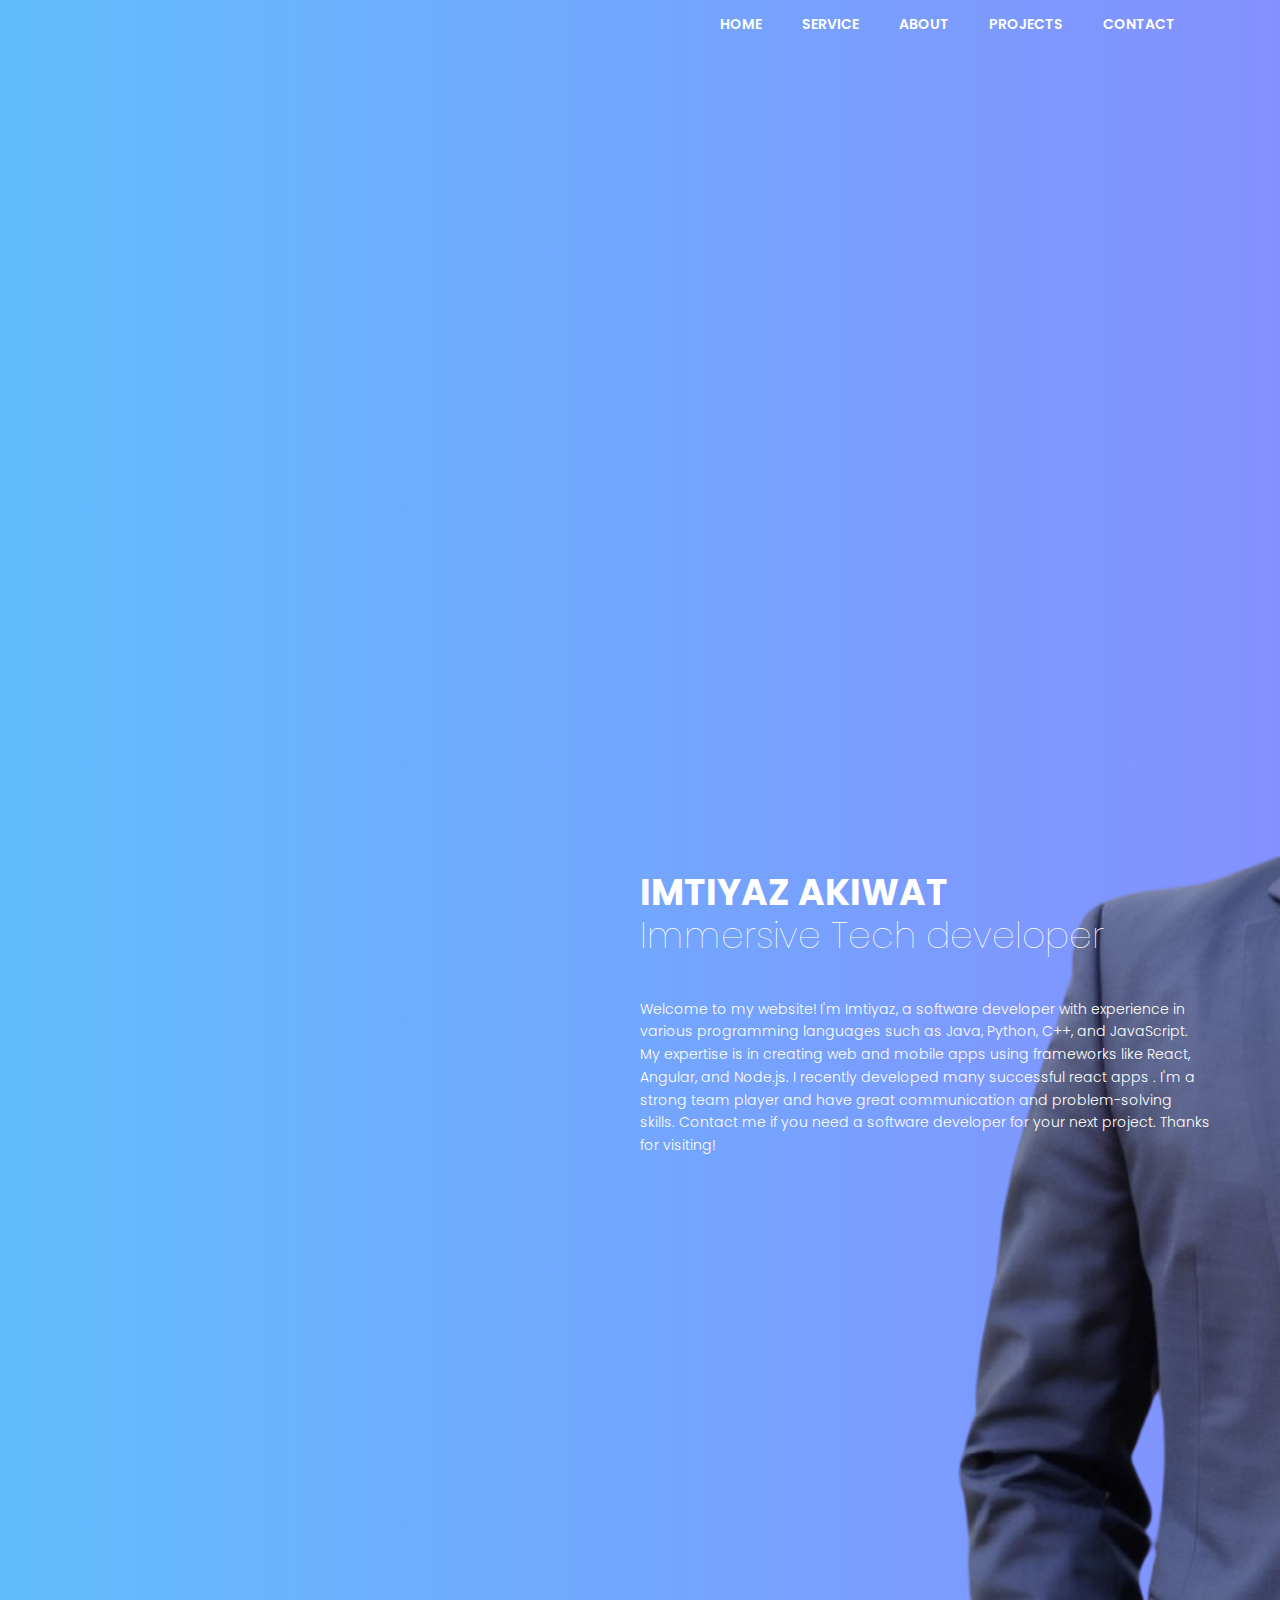
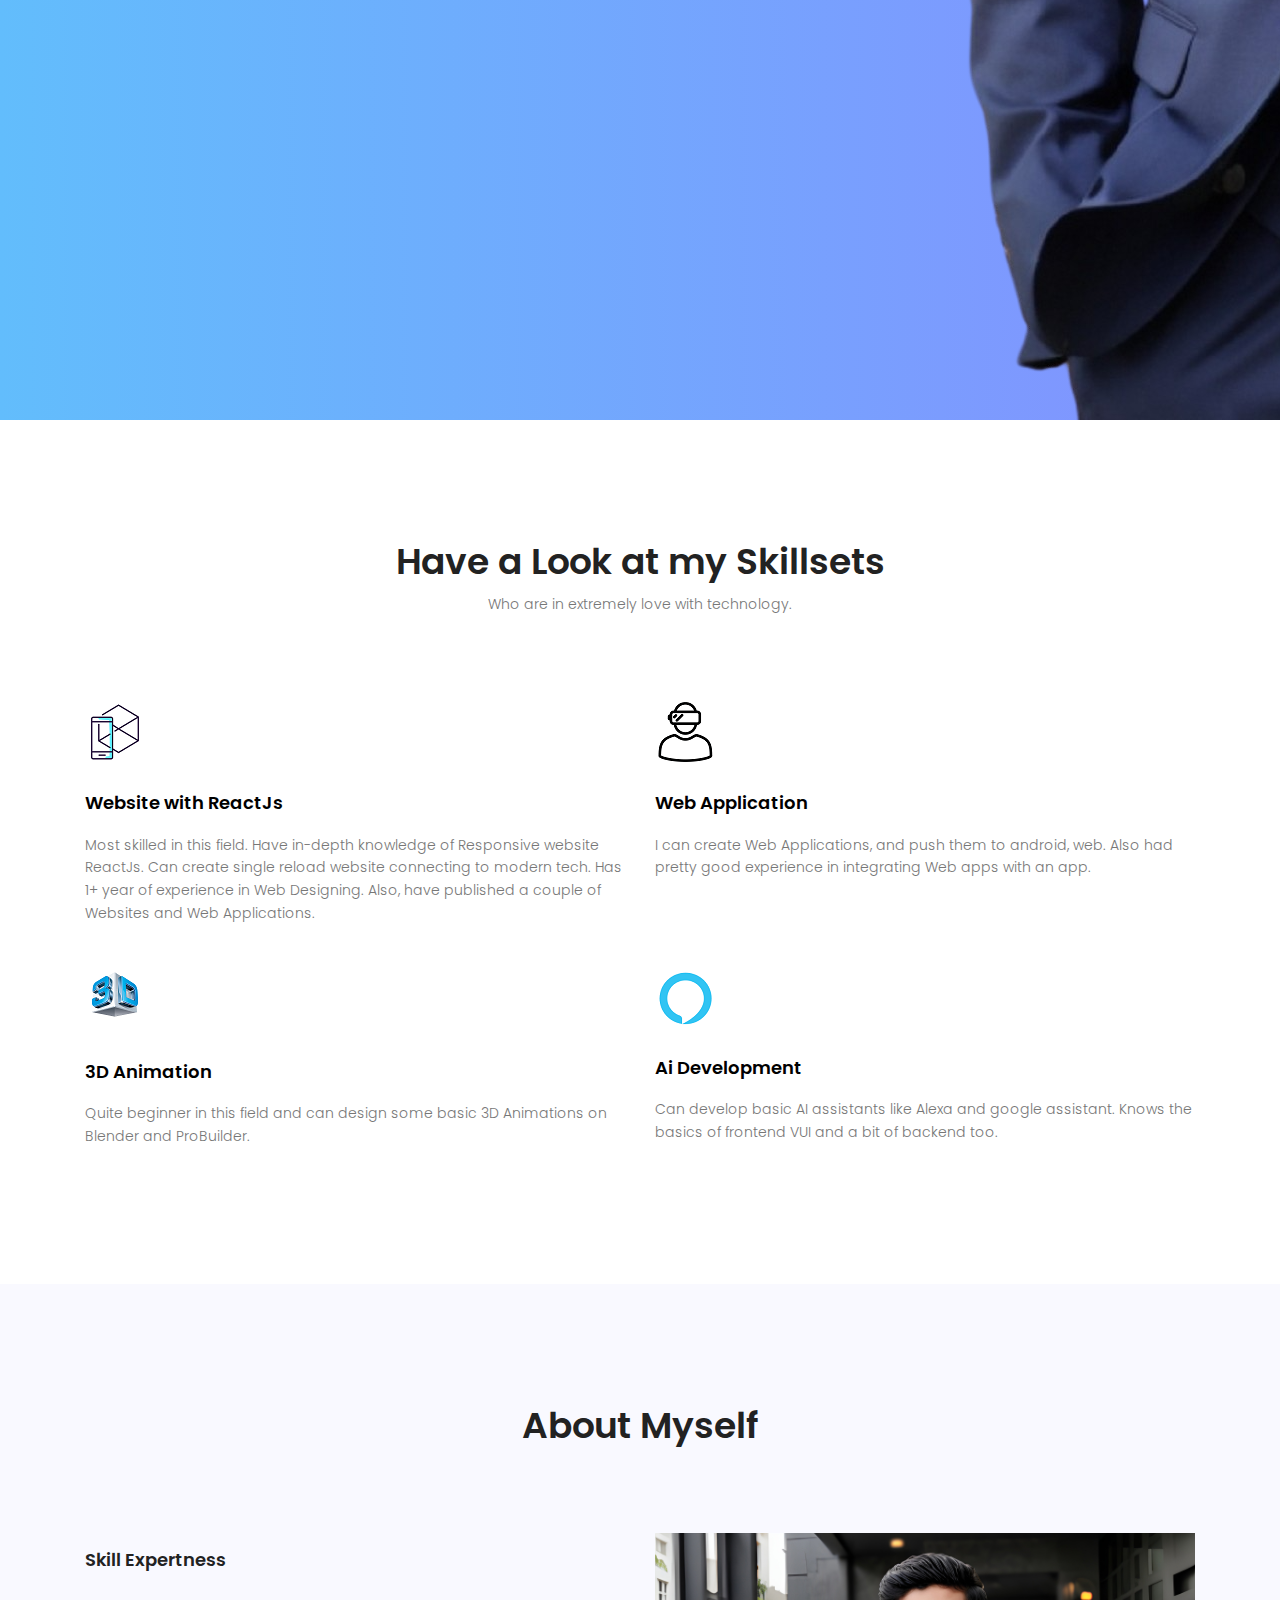
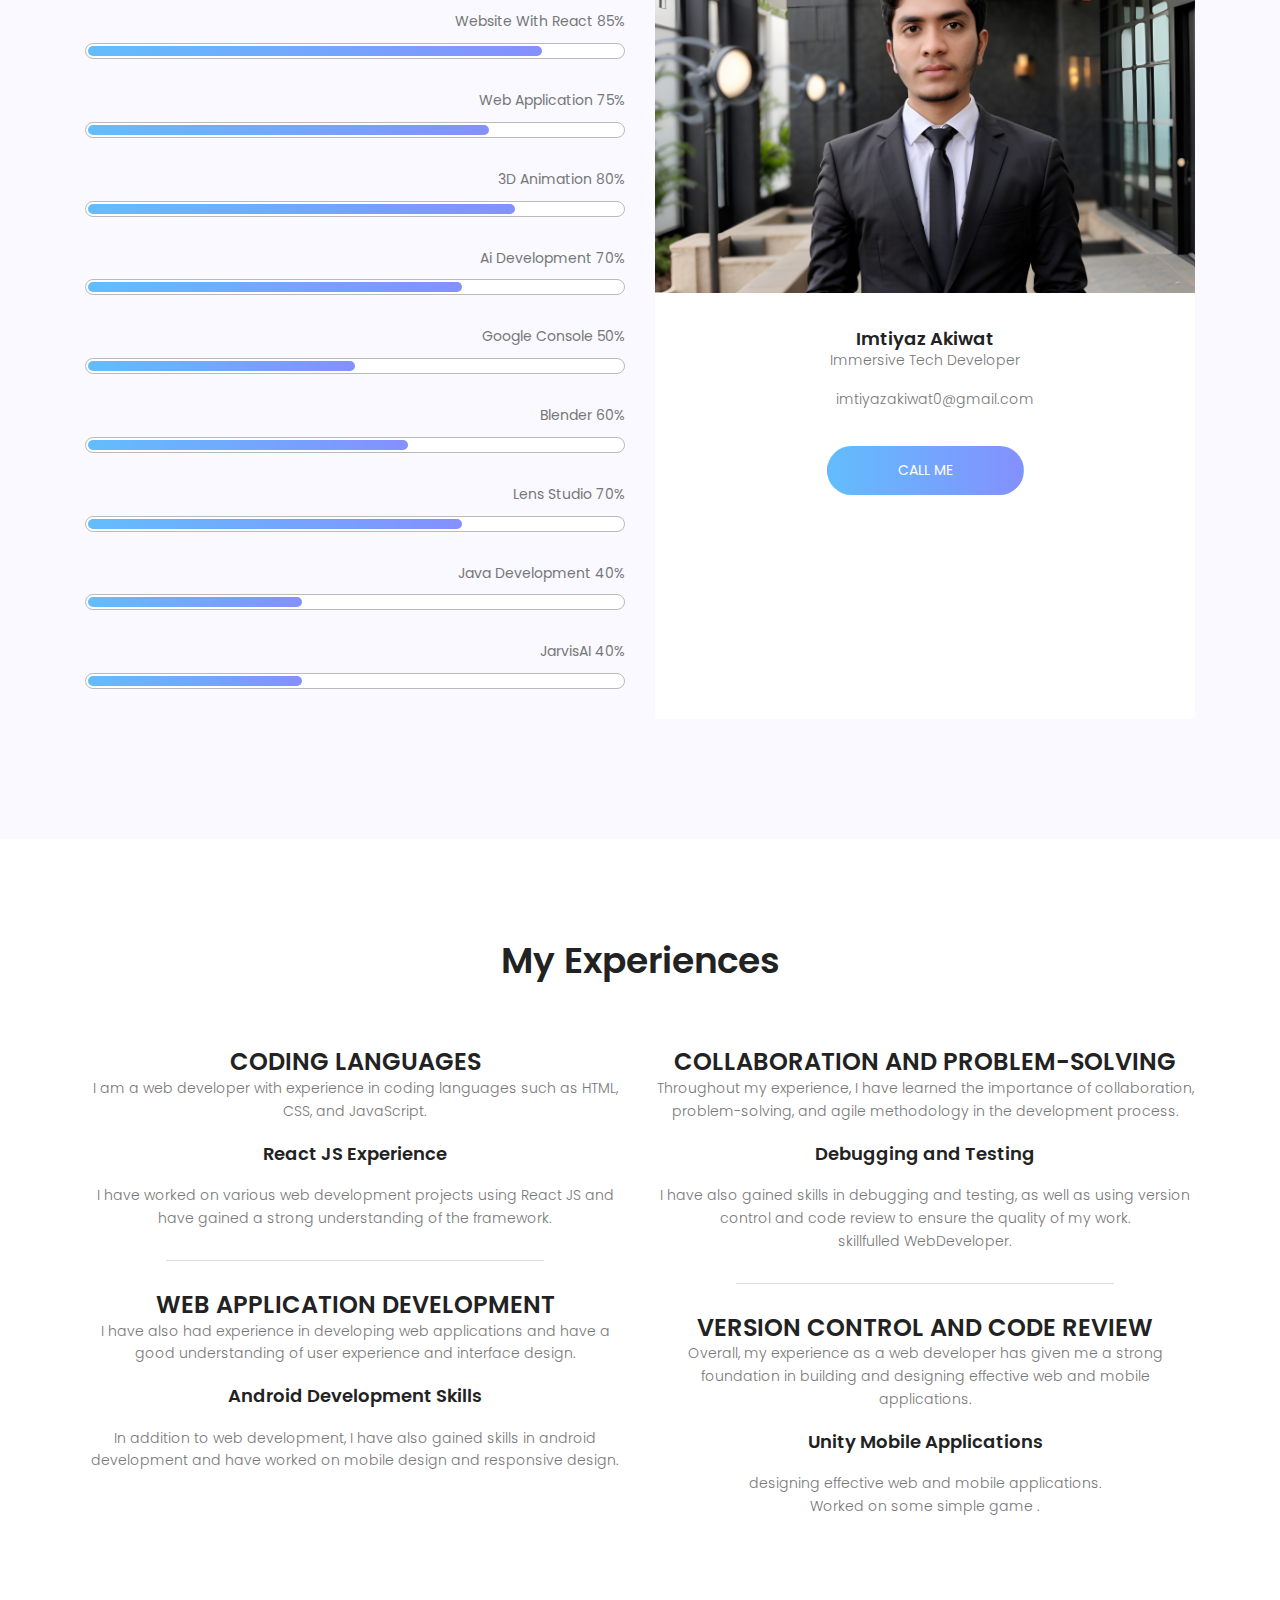
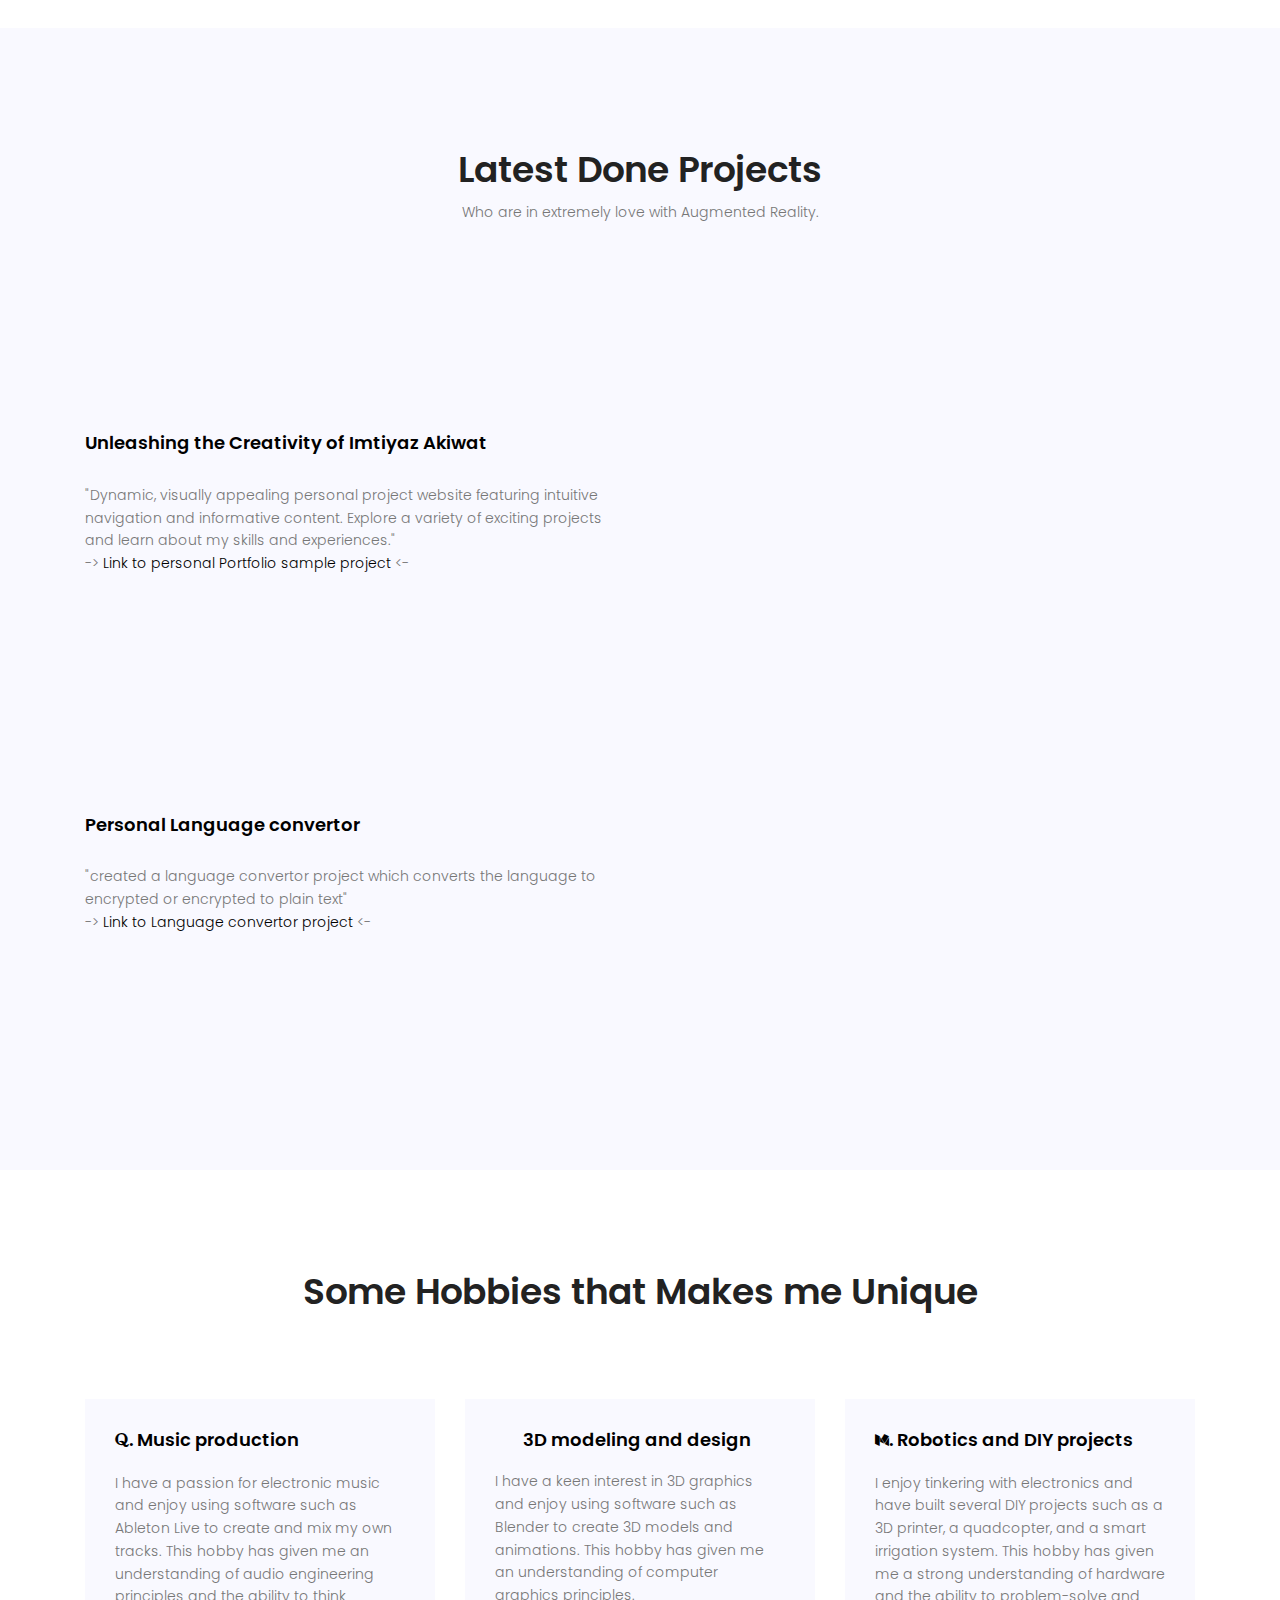
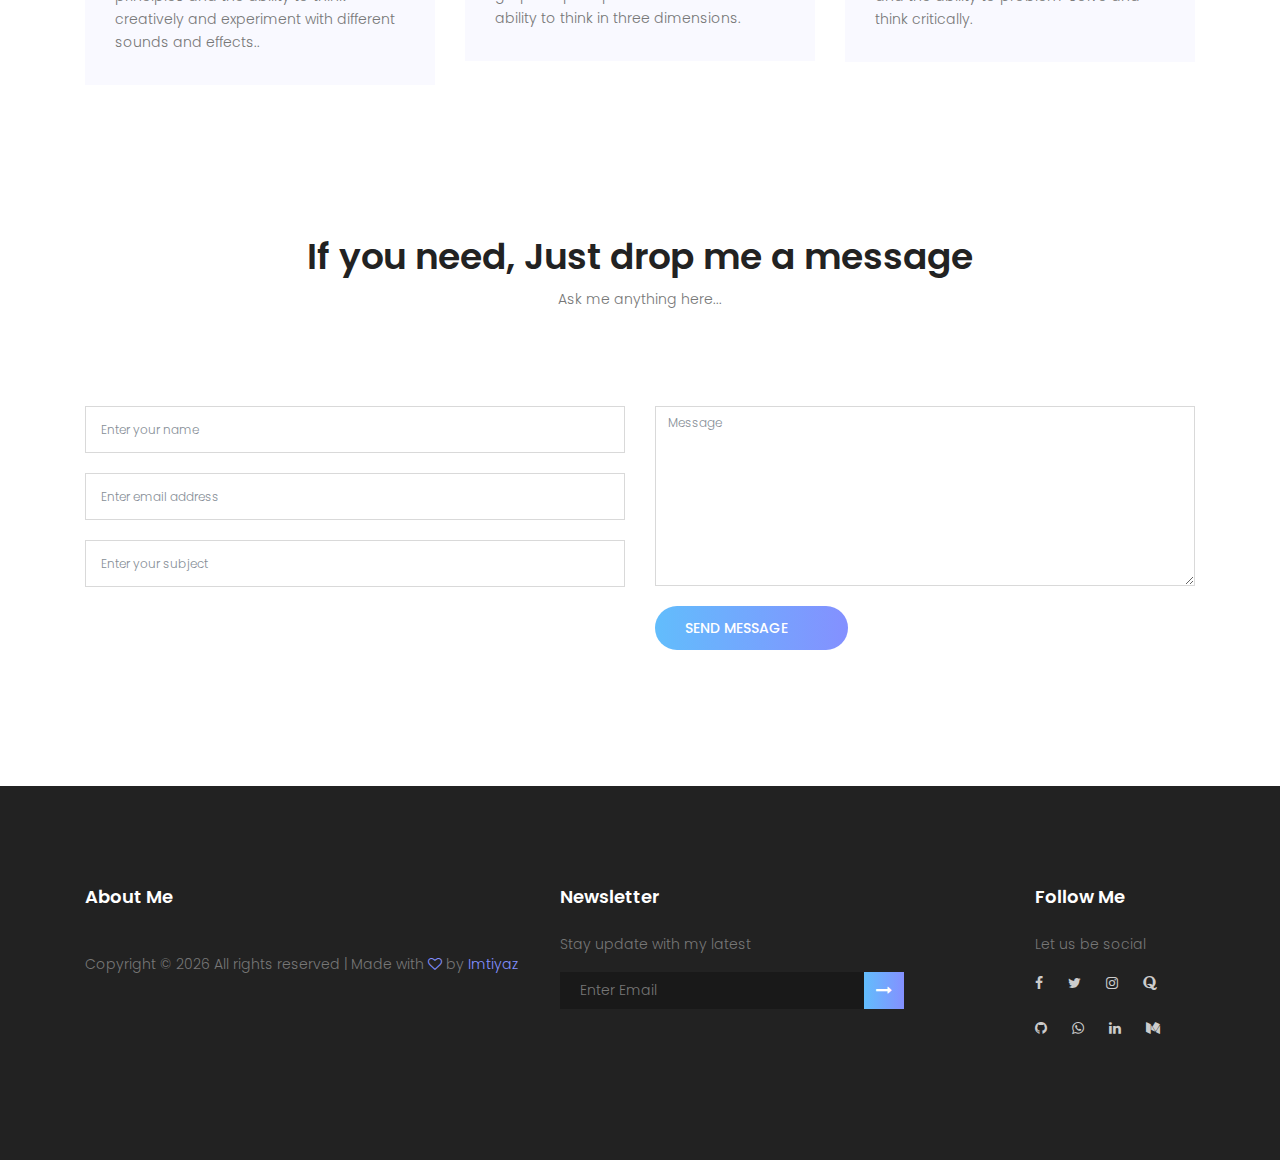
==== commit 47c0a98e: "fluid class removed from header img to resize the image" ====
--- a/index.html
+++ b/index.html
@@ -136,7 +136,7 @@
           </style>
 
           <div class="col-lg-6 col-md-12 no-padding banner-right">
-            <img class="img-fluid header-img-fluid" src="img/header-img.png" alt="" />
+            <img class="header-img-fluid" src="img/header-img.png" alt="" />
           </div>
           <div class="col-lg-6 col-md-12 banner-left">
             <h1 class="text-white">
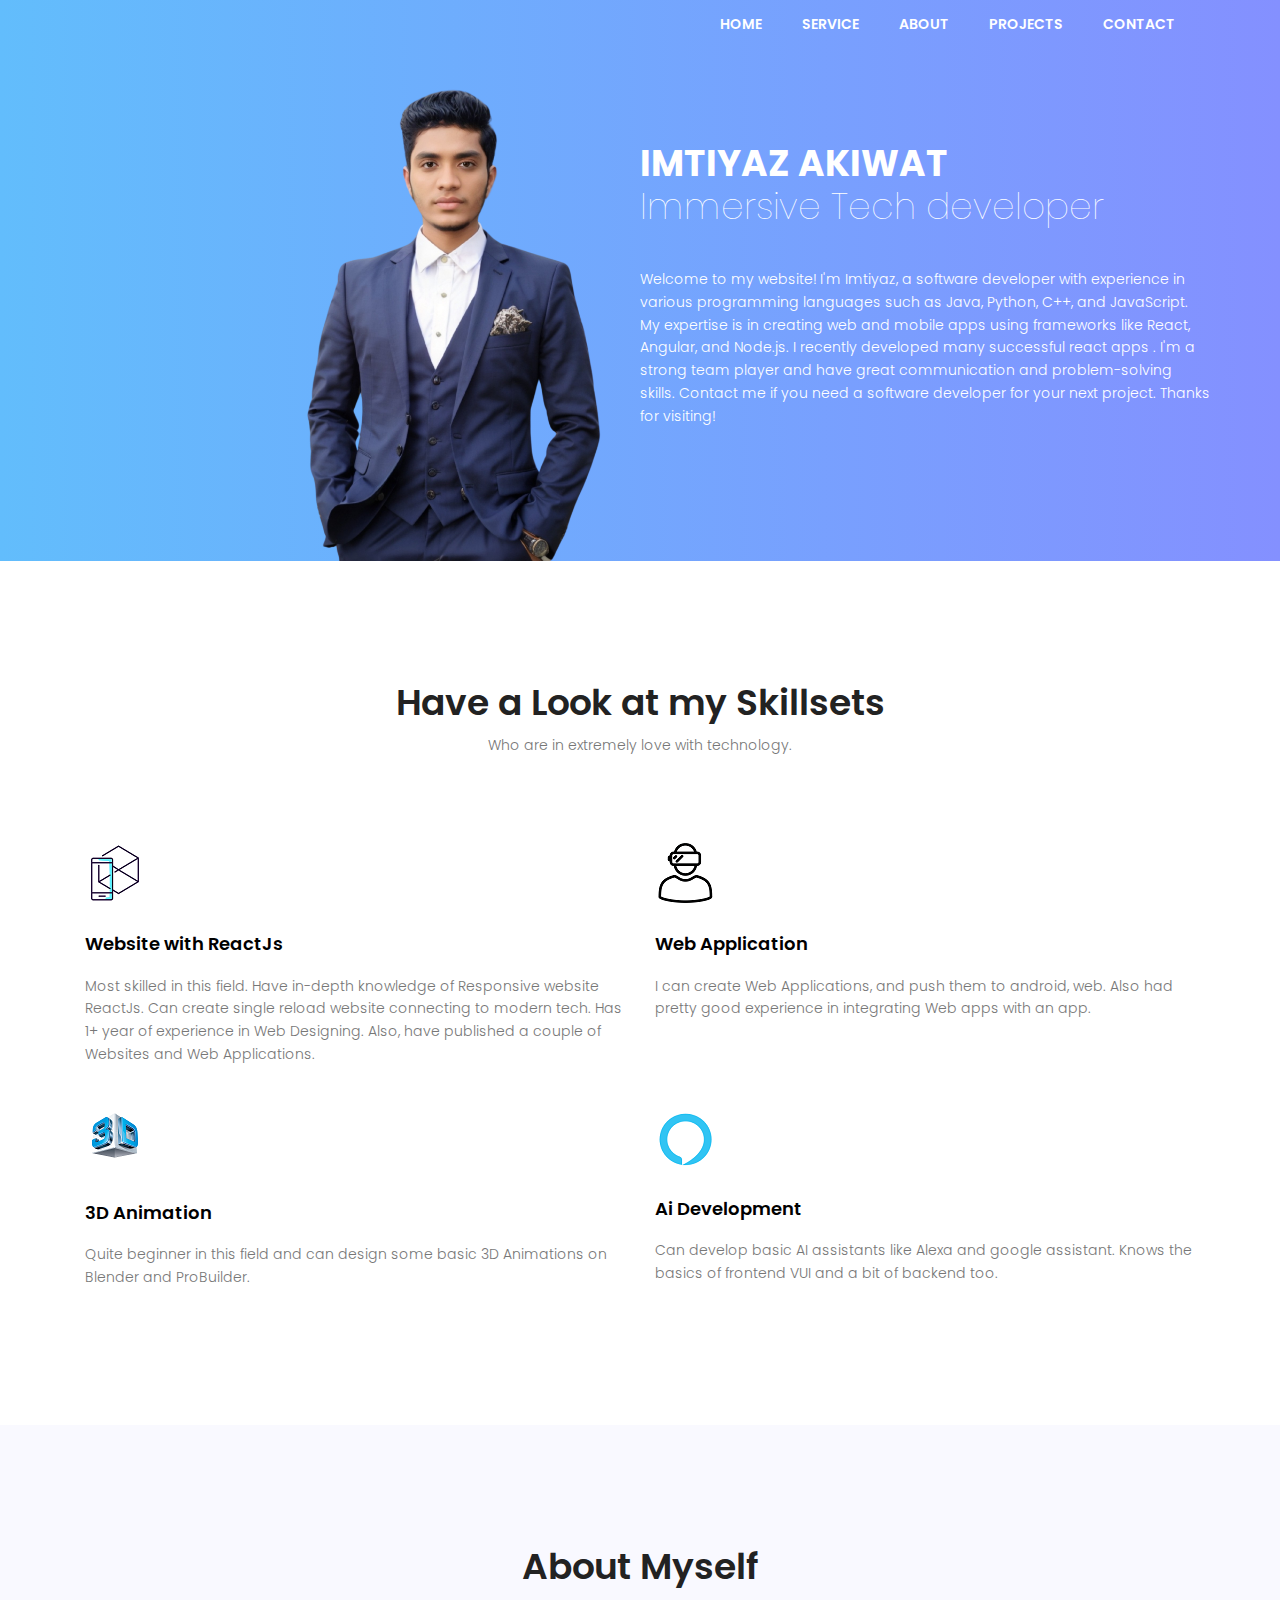
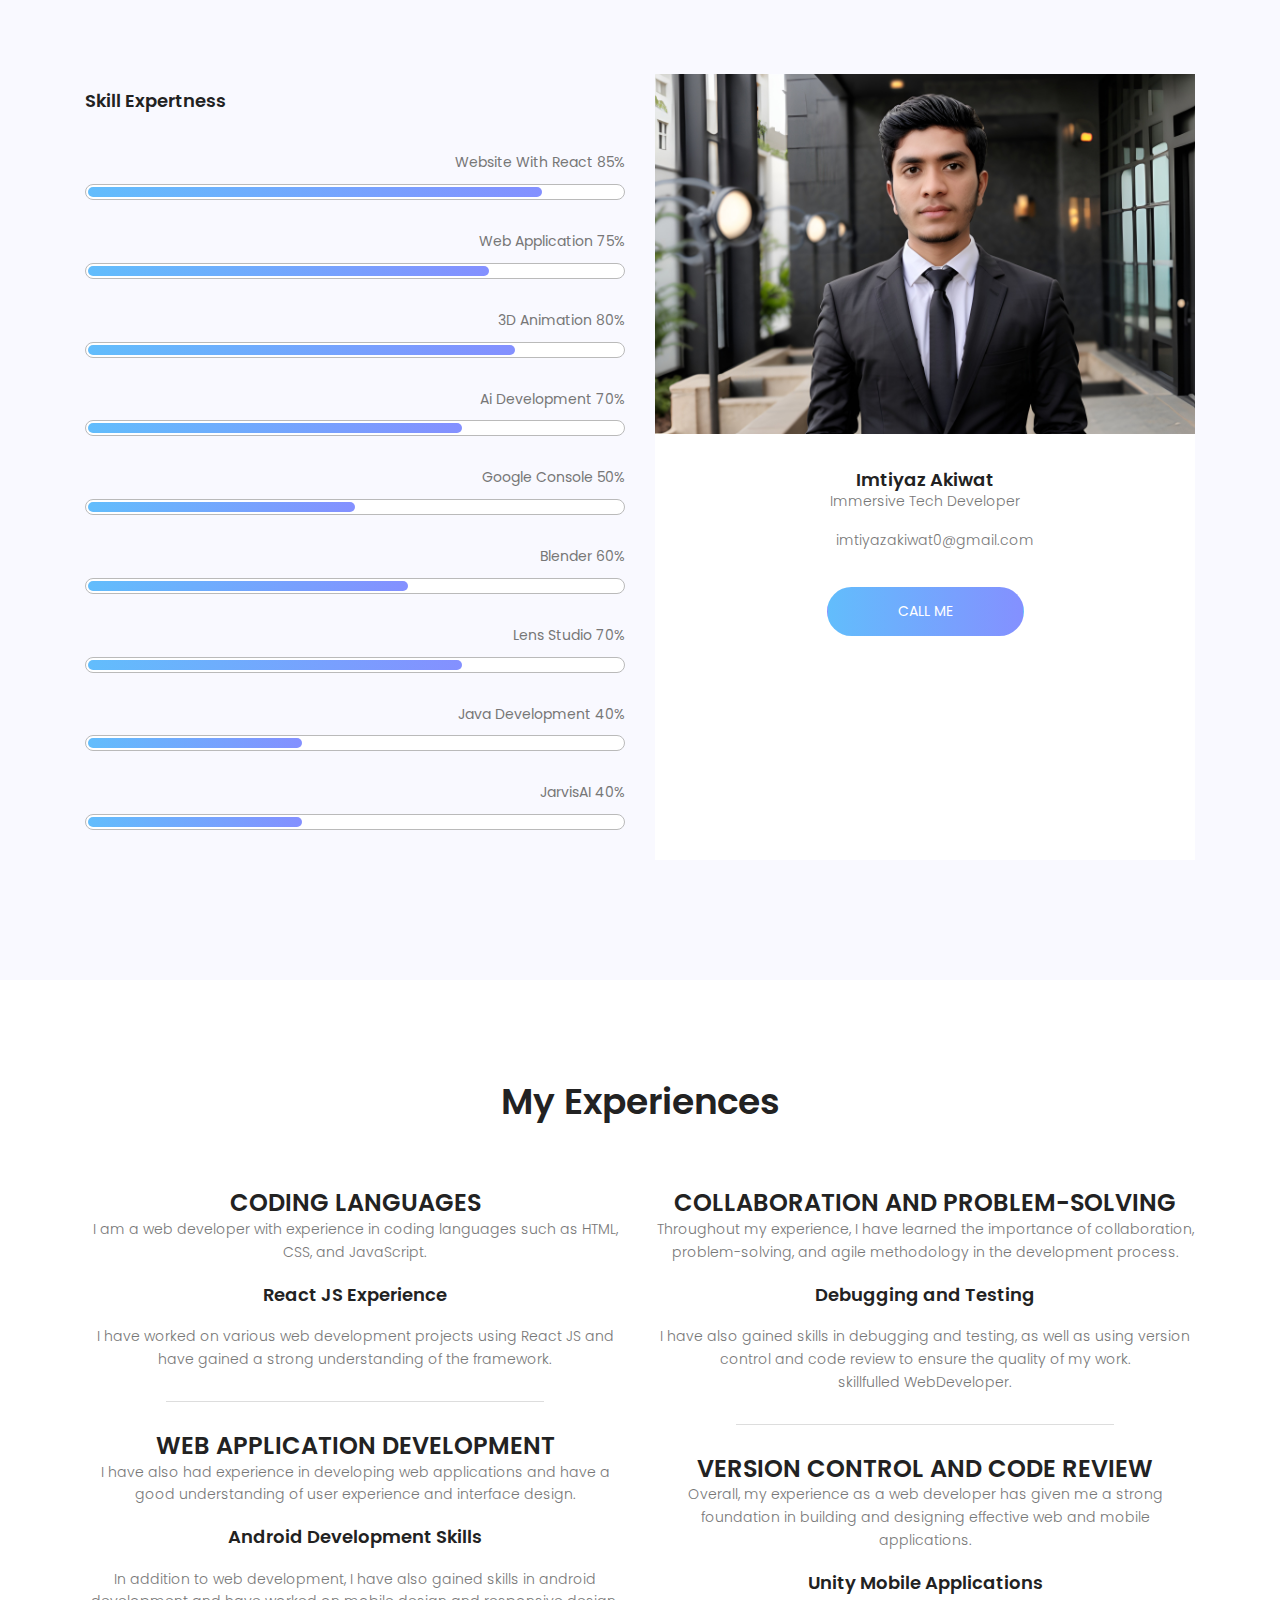
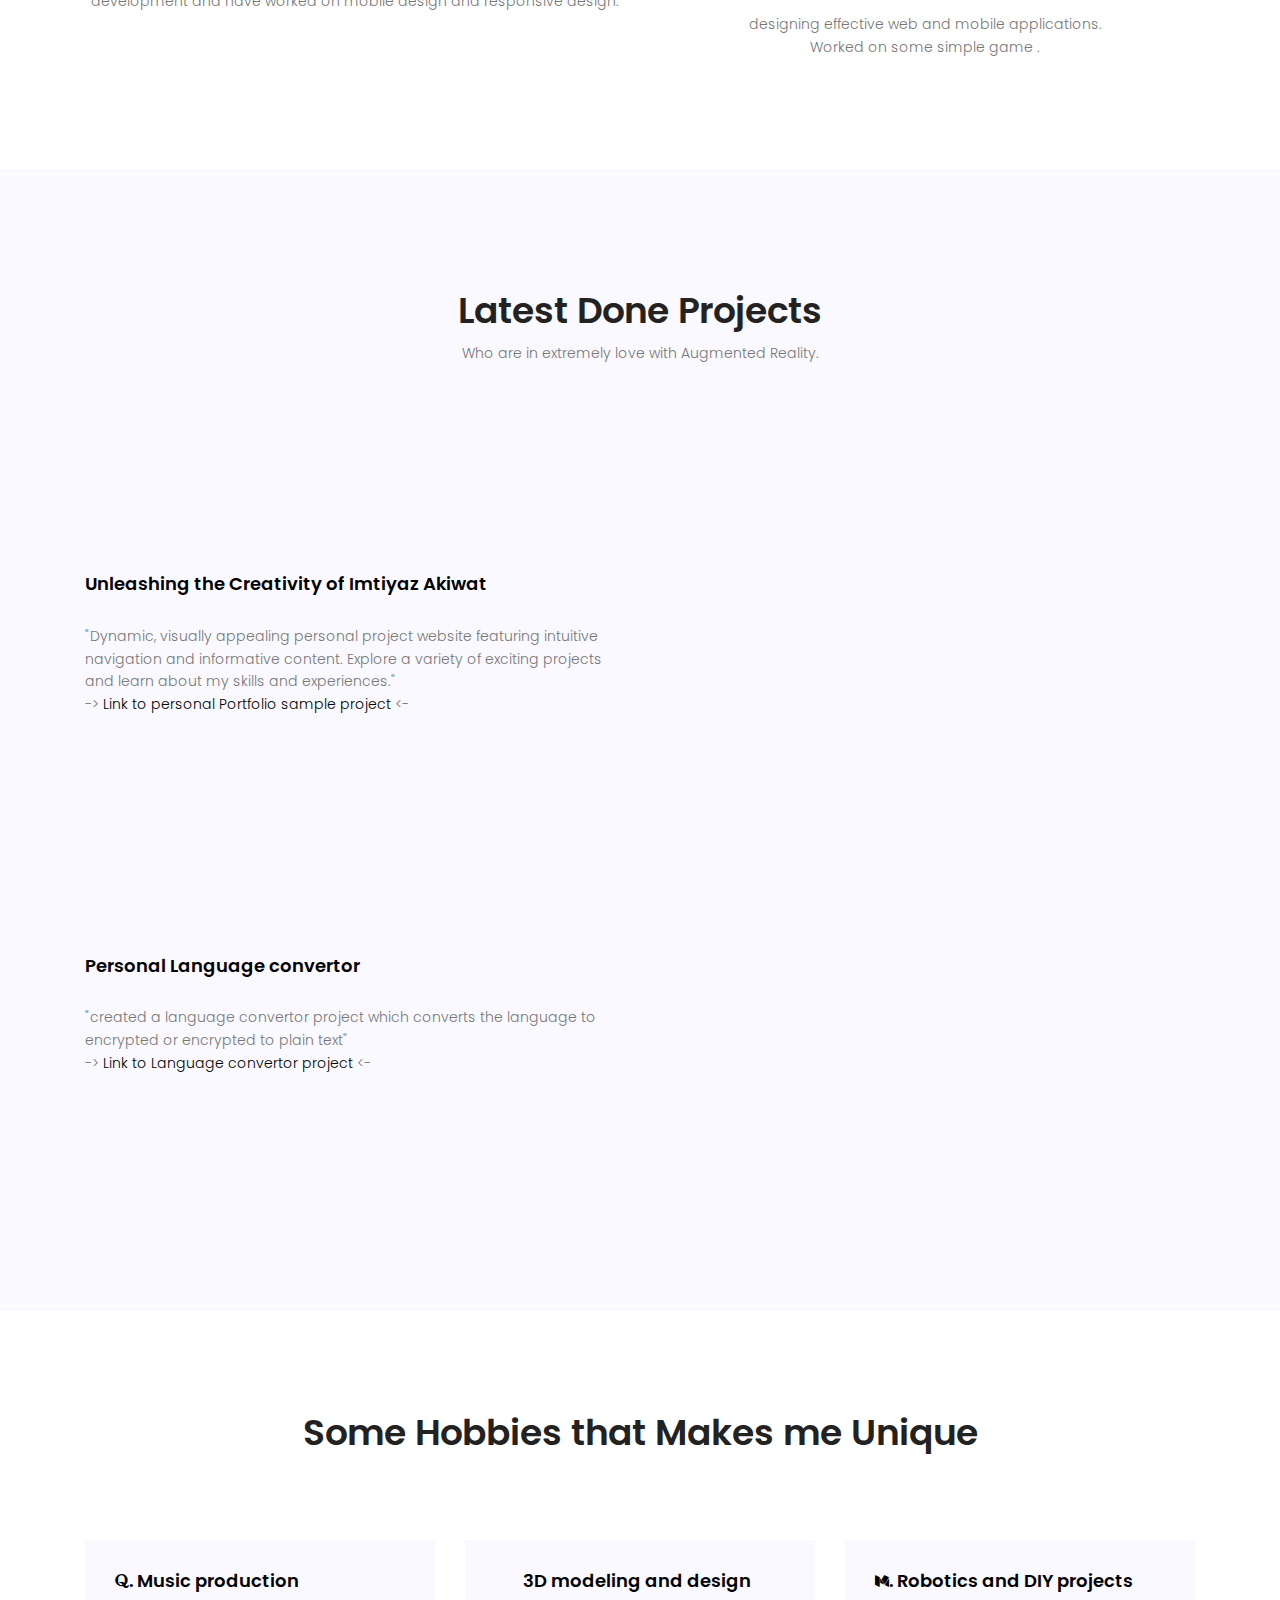
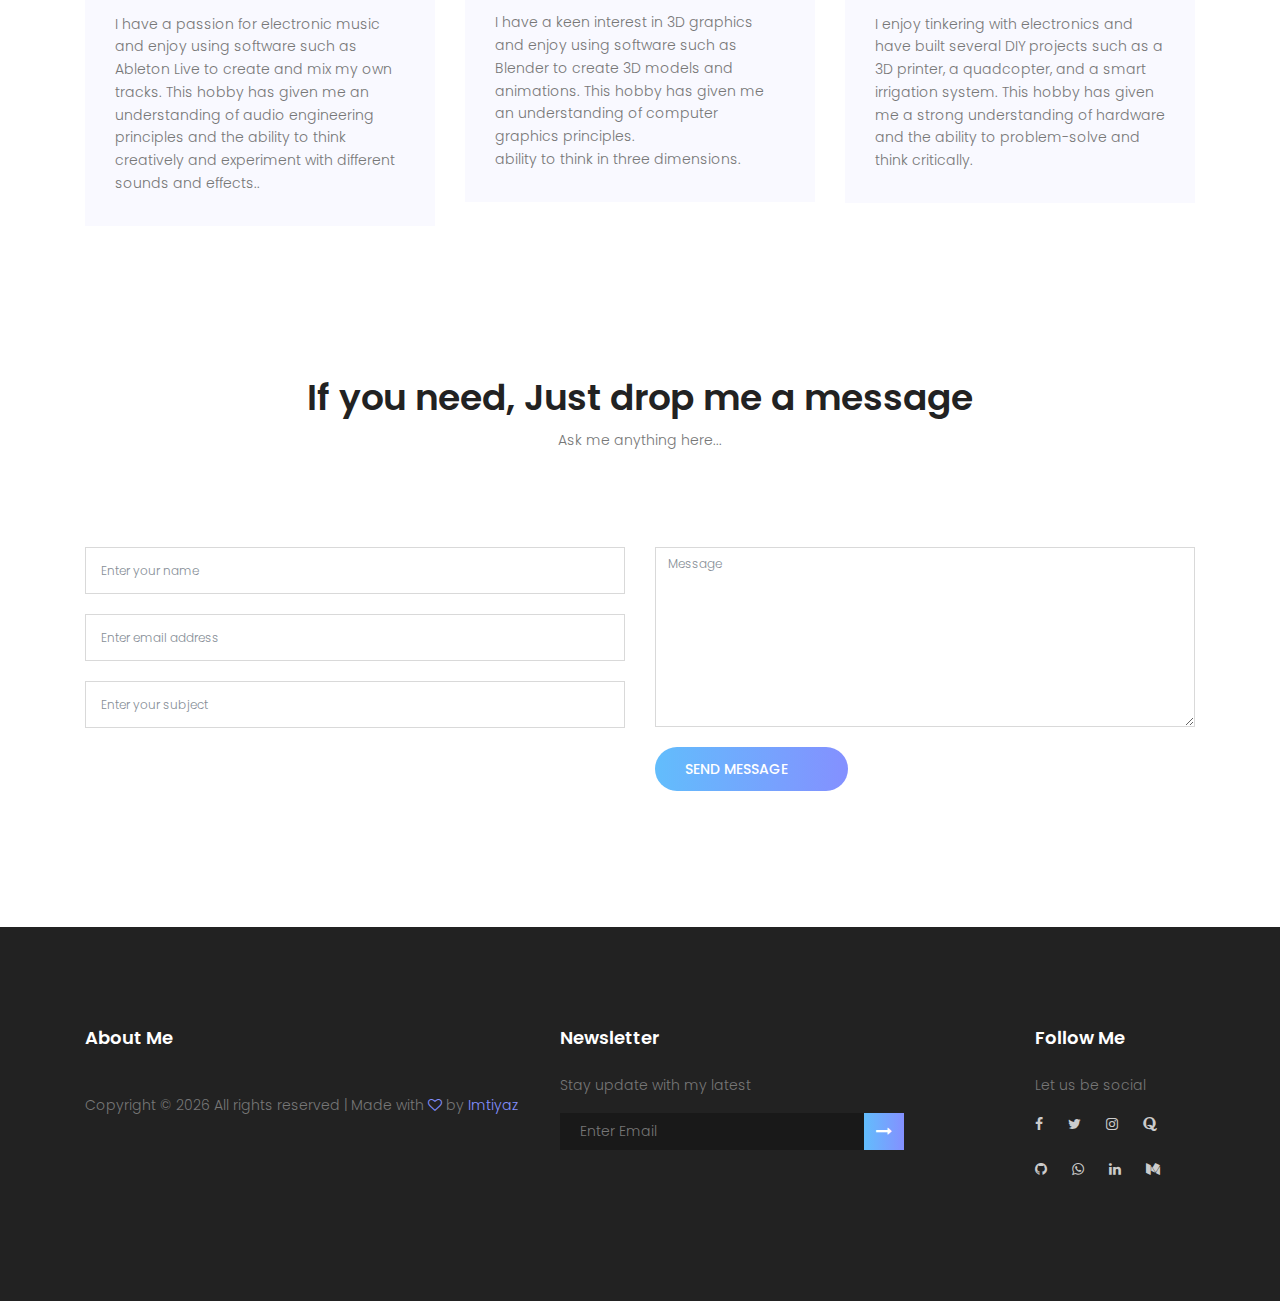
==== commit 101679cb: "header image resize complete" ====
--- a/index.html
+++ b/index.html
@@ -1,476 +1,422 @@
 <!DOCTYPE html>
 <html lang="zxx" class="no-js">
-  <head>
-    <!-- Mobile Specific Meta -->
-    <meta name="viewport" content="width=device-width, initial-scale=1, shrink-to-fit=no">
-    <!-- Favicon -->
-    <link rel="shortcut icon" href="img/fav.png" />
-    <!-- Author Meta -->
-    <meta name="author" content="Imtiyaz Akiwat">
-    <!-- Meta Description -->
-    <meta name="description" content="Imtiyaz Akiwat - Professional Web Developer and Designer. Explore my portfolio showcasing my skills and work in web development, web design, AI, and data science. Contact me for inquiries and collaborations.">
-    <!-- Keywords -->
-    <meta name="keywords" content="Imtiyaz Akiwat, Web Developer, Web Designer, AI Enthusiast, Data Scientist, Portfolio, Web Development, Web Design">
-   
-    <!-- meta character set -->
-    <meta charset="UTF-8" />
-    <!-- Site Title -->
-    <link rel="apple-touch-icon" sizes="57x57" href="/apple-icon-57x57.png" />
-    <link rel="apple-touch-icon" sizes="60x60" href="/apple-icon-60x60.png" />
-    <link rel="apple-touch-icon" sizes="72x72" href="/apple-icon-72x72.png" />
-    <link rel="apple-touch-icon" sizes="76x76" href="/apple-icon-76x76.png" />
-    <link
-      rel="apple-touch-icon"
-      sizes="114x114"
-      href="/apple-icon-114x114.png"
-    />
-    <link
-      rel="apple-touch-icon"
-      sizes="120x120"
-      href="/apple-icon-120x120.png"
-    />
-    <link
-      rel="apple-touch-icon"
-      sizes="144x144"
-      href="/apple-icon-144x144.png"
-    />
-    <link
-      rel="apple-touch-icon"
-      sizes="152x152"
-      href="/apple-icon-152x152.png"
-    />
-    <link
-      rel="apple-touch-icon"
-      sizes="180x180"
-      href="/apple-icon-180x180.png"
-    />
-    <link
-      rel="icon"
-      type="image/png"
-      sizes="192x192"
-      href="/android-icon-192x192.png"
-    />
-    <link rel="icon" type="image/png" sizes="32x32" href="/favicon-32x32.png" />
-    <link rel="icon" type="image/png" sizes="96x96" href="/favicon-96x96.png" />
-    <link rel="icon" type="image/png" sizes="16x16" href="/favicon-16x16.png" />
-    <link rel="manifest" href="/manifest.json" />
-    <meta name="msapplication-TileColor" content="#ffffff" />
-    <meta name="msapplication-TileImage" content="/ms-icon-144x144.png" />
-    <meta name="theme-color" content="#ffffff" />
-    <link rel="manifest" href="/manifest.json" />
-    <meta name="msapplication-TileColor" content="#ffffff" />
-    <meta name="msapplication-TileImage" content="/ms-icon-144x144.png" />
-    <meta name="theme-color" content="#ffffff" />
-    <title>Imtiyaz Akiwat - Web Developer | AI & Data Science Enthusiast</title>
-
-    <link
-      href="https://fonts.googleapis.com/css?family=Poppins:100,200,400,300,500,600,700"
-      rel="stylesheet"
-    />
-    <!--
+
+<head>
+  <!-- Mobile Specific Meta -->
+  <meta name="viewport" content="width=device-width, initial-scale=1, shrink-to-fit=no">
+  <!-- Favicon -->
+  <link rel="shortcut icon" href="img/fav.png" />
+  <!-- Author Meta -->
+  <meta name="author" content="Imtiyaz Akiwat">
+  <!-- Meta Description -->
+  <meta name="description"
+    content="Imtiyaz Akiwat - Professional Web Developer and Designer. Explore my portfolio showcasing my skills and work in web development, web design, AI, and data science. Contact me for inquiries and collaborations.">
+  <!-- Keywords -->
+  <meta name="keywords"
+    content="Imtiyaz Akiwat, Web Developer, Web Designer, AI Enthusiast, Data Scientist, Portfolio, Web Development, Web Design">
+
+  <!-- meta character set -->
+  <meta charset="UTF-8" />
+  <!-- Site Title -->
+  <link rel="apple-touch-icon" sizes="57x57" href="/apple-icon-57x57.png" />
+  <link rel="apple-touch-icon" sizes="60x60" href="/apple-icon-60x60.png" />
+  <link rel="apple-touch-icon" sizes="72x72" href="/apple-icon-72x72.png" />
+  <link rel="apple-touch-icon" sizes="76x76" href="/apple-icon-76x76.png" />
+  <link rel="apple-touch-icon" sizes="114x114" href="/apple-icon-114x114.png" />
+  <link rel="apple-touch-icon" sizes="120x120" href="/apple-icon-120x120.png" />
+  <link rel="apple-touch-icon" sizes="144x144" href="/apple-icon-144x144.png" />
+  <link rel="apple-touch-icon" sizes="152x152" href="/apple-icon-152x152.png" />
+  <link rel="apple-touch-icon" sizes="180x180" href="/apple-icon-180x180.png" />
+  <link rel="icon" type="image/png" sizes="192x192" href="/android-icon-192x192.png" />
+  <link rel="icon" type="image/png" sizes="32x32" href="/favicon-32x32.png" />
+  <link rel="icon" type="image/png" sizes="96x96" href="/favicon-96x96.png" />
+  <link rel="icon" type="image/png" sizes="16x16" href="/favicon-16x16.png" />
+  <link rel="manifest" href="/manifest.json" />
+  <meta name="msapplication-TileColor" content="#ffffff" />
+  <meta name="msapplication-TileImage" content="/ms-icon-144x144.png" />
+  <meta name="theme-color" content="#ffffff" />
+  <link rel="manifest" href="/manifest.json" />
+  <meta name="msapplication-TileColor" content="#ffffff" />
+  <meta name="msapplication-TileImage" content="/ms-icon-144x144.png" />
+  <meta name="theme-color" content="#ffffff" />
+  <title>Imtiyaz Akiwat - Web Developer | AI & Data Science Enthusiast</title>
+
+  <link href="https://fonts.googleapis.com/css?family=Poppins:100,200,400,300,500,600,700" rel="stylesheet" />
+  <!--
 			CSS
 			============================================= -->
-    <link rel="stylesheet" href="css/linearicons.css" />
-    <link rel="stylesheet" href="css/font-awesome.min.css" />
-    <link rel="stylesheet" href="css/bootstrap.css" />
-    <link rel="stylesheet" href="css/magnific-popup.css" />
-    <link rel="stylesheet" href="css/owl.carousel.css" />
-    <link rel="stylesheet" href="css/main.css" />
-
-    <script>
-      let location = window.location.href;
-      if (location.substring(0, 5) !== "https") {
-        window.location.href = "https://imtakiwat.online";
-      }
-    </script>
-	  <meta name="google-site-verification" content="UAqylD7jyjeYJUbWPblrdFTsgHAdogUQIz6CWnmYhWk" />
-  </head>
-
-  <body>
-    <!-- start banner Area -->
-    <section class="banner-area" id="home">
-      <!-- Start Header Area -->
-      <header class="default-header">
-        <nav class="navbar navbar-expand-lg navbar-light">
-          <div class="container">
-            <a class="navbar-brand" href="index.html">
-              <img src="#" alt="" />
-            </a>
-            <button
-              class="navbar-toggler"
-              type="button"
-              data-toggle="collapse"
-              data-target="#navbarSupportedContent"
-              aria-controls="navbarSupportedContent"
-              aria-expanded="false"
-              aria-label="Toggle navigation"
-            >
-              <span class="text-white lnr lnr-menu"></span>
-            </button>
-
-            <div
-              class="collapse navbar-collapse justify-content-end align-items-center"
-              id="navbarSupportedContent"
-            >
-              <ul class="navbar-nav">
-                <li><a href="#home">Home</a></li>
-                <li><a href="#service">Service</a></li>
-                <li><a href="#about">About</a></li>
-                <li><a href="#project">Projects</a></li>
-                <li><a href="#contact">Contact</a></li>
-                <!-- <li><a href="https://imtiyazakiwat.in/Hackathons/">Hackathons</a></li>	 -->
-              </ul>
-            </div>
-          </div>
-        </nav>
-      </header>
-      <!-- End Header Area -->
-      <div class="container">
-        <div class="row justify-content-start align-items-center">
-          <style>
-            @media screen and (max-width: 768px) {
-              .img-fluid {
-                width: 25em !important;
-              }
+  <link rel="stylesheet" href="css/linearicons.css" />
+  <link rel="stylesheet" href="css/font-awesome.min.css" />
+  <link rel="stylesheet" href="css/bootstrap.css" />
+  <link rel="stylesheet" href="css/magnific-popup.css" />
+  <link rel="stylesheet" href="css/owl.carousel.css" />
+  <link rel="stylesheet" href="css/main.css" />
+
+  <script>
+    let location = window.location.href;
+    if (location.substring(0, 5) !== "https") {
+      window.location.href = "https://imtakiwat.online";
+    }
+  </script>
+  <meta name="google-site-verification" content="UAqylD7jyjeYJUbWPblrdFTsgHAdogUQIz6CWnmYhWk" />
+</head>
+
+<body>
+  <!-- start banner Area -->
+  <section class="banner-area" id="home">
+    <!-- Start Header Area -->
+    <header class="default-header">
+      <nav class="navbar navbar-expand-lg navbar-light">
+        <div class="container">
+          <a class="navbar-brand" href="index.html">
+            <img src="#" alt="" />
+          </a>
+          <button class="navbar-toggler" type="button" data-toggle="collapse" data-target="#navbarSupportedContent"
+            aria-controls="navbarSupportedContent" aria-expanded="false" aria-label="Toggle navigation">
+            <span class="text-white lnr lnr-menu"></span>
+          </button>
+
+          <div class="collapse navbar-collapse justify-content-end align-items-center" id="navbarSupportedContent">
+            <ul class="navbar-nav">
+              <li><a href="#home">Home</a></li>
+              <li><a href="#service">Service</a></li>
+              <li><a href="#about">About</a></li>
+              <li><a href="#project">Projects</a></li>
+              <li><a href="#contact">Contact</a></li>
+              <!-- <li><a href="https://imtiyazakiwat.in/Hackathons/">Hackathons</a></li>	 -->
+            </ul>
+          </div>
+        </div>
+      </nav>
+    </header>
+    <!-- End Header Area -->
+    <div class="container">
+      <div class="row justify-content-start align-items-center">
+        <style>
+          @media screen and (max-width: 768px) {
+            .img-fluid {
+              width: 25em !important;
             }
-          </style>
-
-          <div class="col-lg-6 col-md-12 no-padding banner-right">
-            <img class="header-img-fluid" src="img/header-img.png" alt="" />
-          </div>
-          <div class="col-lg-6 col-md-12 banner-left">
-            <h1 class="text-white">
-                <!-- <div>Hi, I’m</div> -->
-              <span>Imtiyaz Akiwat</span> <br />Immersive Tech developer
-            </h1>
-            <p class="mx-auto text-white mt-20 mb-40">
-              Welcome to my website! I'm Imtiyaz, a software developer with
-              experience in various programming languages such as Java, Python,
-              C++, and JavaScript. My expertise is in creating web and mobile
-              apps using frameworks like React, Angular, and Node.js. I recently
-              developed many successful react  apps . I'm a
-              strong team player and have great communication and
-              problem-solving skills. Contact me if you need a software
-              developer for your next project. Thanks for visiting!
-            </p>
-          </div>
-        </div>
-      </div>
-    </section>
-    <!-- End banner Area -->
-
-    <!-- Start service Area -->
-    <section class="service-area section-gap" id="service">
-      <div class="container">
-        <div class="row d-flex justify-content-center">
-          <div class="menu-content pb-70 col-lg-8">
-            <div class="title text-center">
-              <h1 class="mb-10">Have a Look at my Skillsets</h1>
-              <p>Who are in extremely love with technology.</p>
-            </div>
-          </div>
-        </div>
-        <div class="row">
-          <div class="single-service col-lg-6 col-md-6 mb-30">
-            <div class="icon">
-              <img src="img/s1.png" alt="" />
-            </div>
-            <div class="dec">
-              <h4 class="mt-30"><a href="#">Website with ReactJs</a></h4>
-              <p class="mt-20">
-                Most skilled in this field. Have in-depth knowledge of
-                Responsive website ReactJs. Can create single reload website
-                connecting to modern tech. Has 1+ year of experience in Web
-                Designing. Also, have published a couple of Websites and Web
-                Applications.
+          }
+        </style>
+
+        <div class="col-lg-6 col-md-12 no-padding banner-right header">
+          <img class="img-fluid header-img-fluid" src="img/header-img.png" alt="" />
+        </div>
+        <div class="col-lg-6 col-md-12 banner-left">
+          <h1 class="text-white">
+            <!-- <div>Hi, I’m</div> -->
+            <span>Imtiyaz Akiwat</span> <br />Immersive Tech developer
+          </h1>
+          <p class="mx-auto text-white mt-20 mb-40">
+            Welcome to my website! I'm Imtiyaz, a software developer with
+            experience in various programming languages such as Java, Python,
+            C++, and JavaScript. My expertise is in creating web and mobile
+            apps using frameworks like React, Angular, and Node.js. I recently
+            developed many successful react apps . I'm a
+            strong team player and have great communication and
+            problem-solving skills. Contact me if you need a software
+            developer for your next project. Thanks for visiting!
+          </p>
+        </div>
+      </div>
+    </div>
+  </section>
+  <!-- End banner Area -->
+
+  <!-- Start service Area -->
+  <section class="service-area section-gap" id="service">
+    <div class="container">
+      <div class="row d-flex justify-content-center">
+        <div class="menu-content pb-70 col-lg-8">
+          <div class="title text-center">
+            <h1 class="mb-10">Have a Look at my Skillsets</h1>
+            <p>Who are in extremely love with technology.</p>
+          </div>
+        </div>
+      </div>
+      <div class="row">
+        <div class="single-service col-lg-6 col-md-6 mb-30">
+          <div class="icon">
+            <img src="img/s1.png" alt="" />
+          </div>
+          <div class="dec">
+            <h4 class="mt-30"><a href="#">Website with ReactJs</a></h4>
+            <p class="mt-20">
+              Most skilled in this field. Have in-depth knowledge of
+              Responsive website ReactJs. Can create single reload website
+              connecting to modern tech. Has 1+ year of experience in Web
+              Designing. Also, have published a couple of Websites and Web
+              Applications.
+            </p>
+          </div>
+        </div>
+        <div class="single-service col-lg-6 col-md-6 mb-30">
+          <div class="icon">
+            <img src="img/s2.png" alt="" />
+          </div>
+          <div class="dec">
+            <h4 class="mt-30"><a href="#">Web Application</a></h4>
+            <p class="mt-20">
+              I can create Web Applications, and push them to android, web.
+              Also had pretty good experience in integrating Web apps with an
+              app.
+            </p>
+          </div>
+        </div>
+        <div class="single-service col-lg-6 col-md-6">
+          <div class="icon">
+            <img src="img/s3.png" alt="" />
+          </div>
+          <div class="dec">
+            <h4 class="mt-30"><a href="#">3D Animation</a></h4>
+            <p class="mt-20">
+              Quite beginner in this field and can design some basic 3D
+              Animations on Blender and ProBuilder.
+            </p>
+          </div>
+        </div>
+        <div class="single-service col-lg-6 col-md-6">
+          <div class="icon">
+            <img src="img/s4.png" alt="" />
+          </div>
+          <div class="dec">
+            <h4 class="mt-30"><a href="#">Ai Development</a></h4>
+            <p class="mt-20">
+              Can develop basic AI assistants like Alexa and google assistant.
+              Knows the basics of frontend VUI and a bit of backend too.
+            </p>
+          </div>
+        </div>
+      </div>
+    </div>
+  </section>
+  <!-- End service Area -->
+
+  <!-- Start about Area -->
+  <section class="about-area section-gap" id="about">
+    <div class="container">
+      <div class="row d-flex justify-content-center">
+        <div class="menu-content pb-70 col-lg-8">
+          <div class="title text-center">
+            <h1 class="mb-10">About Myself</h1>
+            <p></p>
+          </div>
+        </div>
+      </div>
+      <div class="row">
+        <div class="col-lg-6 about-left">
+          <p>
+            <!--It won’t be a bigger problem to find one AR developer in your neighbor. Since the introduction of Immersive Tech, it has been achieving great heights so far as its popularity and technological advancement are concerned. The history of AR/VR is as interesting as a fairy tale.-->
+          </p>
+          <h4 class="pb-40">Skill Expertness</h4>
+
+          <div class="skillbar" data-percent="85%">
+            <div class="skill-bar-percent">Website With React 85%</div>
+            <div class="skillwrap">
+              <div class="skillbar-bar" style="width: 85%"></div>
+            </div>
+          </div>
+          <div class="skillbar" data-percent="75%">
+            <div class="skill-bar-percent">Web Application 75%</div>
+            <div class="skillwrap">
+              <div class="skillbar-bar" style="width: 75%"></div>
+            </div>
+          </div>
+
+          <div class="skillbar" data-percent="80%">
+            <div class="skill-bar-percent">3D Animation 80%</div>
+            <div class="skillwrap">
+              <div class="skillbar-bar" style="width: 80%"></div>
+            </div>
+          </div>
+
+          <div class="skillbar" data-percent="70%">
+            <div class="skill-bar-percent">Ai Development 70%</div>
+            <div class="skillwrap">
+              <div class="skillbar-bar" style="width: 70%"></div>
+            </div>
+          </div>
+
+          <div class="skillbar" data-percent="50%">
+            <div class="skill-bar-percent">Google Console 50%</div>
+            <div class="skillwrap">
+              <div class="skillbar-bar" style="width: 50%"></div>
+            </div>
+          </div>
+
+          <div class="skillbar" data-percent="60%">
+            <div class="skill-bar-percent">Blender 60%</div>
+            <div class="skillwrap">
+              <div class="skillbar-bar" style="width: 60%"></div>
+            </div>
+          </div>
+
+          <div class="skillbar" data-percent="70%">
+            <div class="skill-bar-percent">Lens Studio 70%</div>
+            <div class="skillwrap">
+              <div class="skillbar-bar" style="width: 70%"></div>
+            </div>
+          </div>
+
+          <div class="skillbar" data-percent="40%">
+            <div class="skill-bar-percent">Java Development 40%</div>
+            <div class="skillwrap">
+              <div class="skillbar-bar" style="width: 40%"></div>
+            </div>
+          </div>
+
+          <div class="skillbar" data-percent="40%">
+            <div class="skill-bar-percent">JarvisAI 40%</div>
+            <div class="skillwrap">
+              <div class="skillbar-bar" style="width: 40%"></div>
+            </div>
+          </div>
+        </div>
+        <div class="col-lg-6 about-right justify-content-end d-flex">
+          <div class="myself-wrap">
+            <img class="img-fluid" src="img/about-img.jpeg" alt="" />
+            <div class="desc">
+              <h4>Imtiyaz Akiwat</h4>
+              <p class="pb-10">Immersive Tech Developer</p>
+              <!-- <p><span class="lnr lnr-phone"></span> +91 7011 765 309</p> -->
+              <p>
+                <span class="lnr lnr-envelope"></span>
+                imtiyazakiwat0@gmail.com
               </p>
-            </div>
-          </div>
-          <div class="single-service col-lg-6 col-md-6 mb-30">
-            <div class="icon">
-              <img src="img/s2.png" alt="" />
-            </div>
-            <div class="dec">
-              <h4 class="mt-30"><a href="#">Web Application</a></h4>
-              <p class="mt-20">
-                I can create Web Applications, and push them to android, web.
-                Also had pretty good experience in integrating Web apps with an
-                app.
-              </p>
-            </div>
-          </div>
-          <div class="single-service col-lg-6 col-md-6">
-            <div class="icon">
-              <img src="img/s3.png" alt="" />
-            </div>
-            <div class="dec">
-              <h4 class="mt-30"><a href="#">3D Animation</a></h4>
-              <p class="mt-20">
-                Quite beginner in this field and can design some basic 3D
-                Animations on Blender and ProBuilder.
-              </p>
-            </div>
-          </div>
-          <div class="single-service col-lg-6 col-md-6">
-            <div class="icon">
-              <img src="img/s4.png" alt="" />
-            </div>
-            <div class="dec">
-              <h4 class="mt-30"><a href="#">Ai Development</a></h4>
-              <p class="mt-20">
-                Can develop basic AI assistants like Alexa and google assistant.
-                Knows the basics of frontend VUI and a bit of backend too.
-              </p>
-            </div>
-          </div>
-        </div>
-      </div>
-    </section>
-    <!-- End service Area -->
-
-    <!-- Start about Area -->
-    <section class="about-area section-gap" id="about">
-      <div class="container">
-        <div class="row d-flex justify-content-center">
-          <div class="menu-content pb-70 col-lg-8">
-            <div class="title text-center">
-              <h1 class="mb-10">About Myself</h1>
-              <p></p>
-            </div>
-          </div>
-        </div>
-        <div class="row">
-          <div class="col-lg-6 about-left">
-            <p>
-              <!--It won’t be a bigger problem to find one AR developer in your neighbor. Since the introduction of Immersive Tech, it has been achieving great heights so far as its popularity and technological advancement are concerned. The history of AR/VR is as interesting as a fairy tale.-->
-            </p>
-            <h4 class="pb-40">Skill Expertness</h4>
-
-            <div class="skillbar" data-percent="85%">
-              <div class="skill-bar-percent">Website With React 85%</div>
-              <div class="skillwrap">
-                <div class="skillbar-bar" style="width: 85%"></div>
-              </div>
-            </div>
-            <div class="skillbar" data-percent="75%">
-              <div class="skill-bar-percent">Web Application 75%</div>
-              <div class="skillwrap">
-                <div class="skillbar-bar" style="width: 75%"></div>
-              </div>
-            </div>
-
-            <div class="skillbar" data-percent="80%">
-              <div class="skill-bar-percent">3D Animation 80%</div>
-              <div class="skillwrap">
-                <div class="skillbar-bar" style="width: 80%"></div>
-              </div>
-            </div>
-
-            <div class="skillbar" data-percent="70%">
-              <div class="skill-bar-percent">Ai Development 70%</div>
-              <div class="skillwrap">
-                <div class="skillbar-bar" style="width: 70%"></div>
-              </div>
-            </div>
-
-            <div class="skillbar" data-percent="50%">
-              <div class="skill-bar-percent">Google Console 50%</div>
-              <div class="skillwrap">
-                <div class="skillbar-bar" style="width: 50%"></div>
-              </div>
-            </div>
-
-            <div class="skillbar" data-percent="60%">
-              <div class="skill-bar-percent">Blender 60%</div>
-              <div class="skillwrap">
-                <div class="skillbar-bar" style="width: 60%"></div>
-              </div>
-            </div>
-
-            <div class="skillbar" data-percent="70%">
-              <div class="skill-bar-percent">Lens Studio 70%</div>
-              <div class="skillwrap">
-                <div class="skillbar-bar" style="width: 70%"></div>
-              </div>
-            </div>
-
-            <div class="skillbar" data-percent="40%">
-              <div class="skill-bar-percent">Java Development 40%</div>
-              <div class="skillwrap">
-                <div class="skillbar-bar" style="width: 40%"></div>
-              </div>
-            </div>
-
-            <div class="skillbar" data-percent="40%">
-              <div class="skill-bar-percent">JarvisAI 40%</div>
-              <div class="skillwrap">
-                <div class="skillbar-bar" style="width: 40%"></div>
-              </div>
-            </div>
-          </div>
-          <div class="col-lg-6 about-right justify-content-end d-flex">
-            <div class="myself-wrap">
-              <img class="img-fluid" src="img/about-img.jpeg" alt="" />
-              <div class="desc">
-                <h4>Imtiyaz Akiwat</h4>
-                <p class="pb-10">Immersive Tech Developer</p>
-                <!-- <p><span class="lnr lnr-phone"></span> +91 7011 765 309</p> -->
-                <p>
-                  <span class="lnr lnr-envelope"></span>
-                  imtiyazakiwat0@gmail.com
-                </p>
-                <!-- <a class="mt-30 text-uppercase talk-btn"
+              <!-- <a class="mt-30 text-uppercase talk-btn"
 								href="https://www.slideshare.net/slideshow/embed_code/key/ct9Mx5ZxHtjPkb">Hire
 								Me</span></a> -->
-                <a
-                  class="mt-30 text-uppercase talk-btn"
-                  href="tel:+918217291743"
-                  >Call me</a
-                >
-              </div>
-            </div>
-          </div>
-        </div>
-      </div>
-    </section>
-    <!-- End about Area -->
-
-    <!-- Start qualification Area -->
-    <section class="qualification-area pt-100 pb-80">
-      <div class="container">
-        <div class="row d-flex justify-content-center">
-          <div class="menu-content pb-20 col-lg-8">
-            <div class="title text-center">
-              <h1 class="mb-10">My Experiences</h1>
-              <p></p>
-            </div>
-          </div>
-        </div>
-        <div class="row d-flex justify-content-center">
-          <div class="col-lg-6 col-md-6 qty-left">
-            <div class="single-qly">
-              <h3 class="text-uppercase">Coding Languages</h3>
-              <p>
-                I am a web developer with experience in coding languages such as
-                HTML, CSS, and JavaScript.
-              </p>
-              <h4 class="pt-20 pb-20">React JS Experience</h4>
-              <p>
-                I have worked on various web development projects using React JS
-                and have gained a strong understanding of the framework.
-              </p>
-            </div>
-
-            <div class="btm-border d-block mx-auto"></div>
-            <div class="single-qly">
-              <h3 class="text-uppercase">Web Application Development</h3>
-              <p>
-                I have also had experience in developing web applications and
-                have a good understanding of user experience and interface
-                design.
-              </p>
-              <h4 class="pt-20 pb-20">Android Development Skills</h4>
-              <p>
-                In addition to web development, I have also gained skills in
-                android development and have worked on mobile design and
-                responsive design.
-              </p>
-            </div>
-          </div>
-          <div class="col-lg-6 col-md-6 qty-right">
-            <div class="single-qly">
-              <h3 class="text-uppercase">Collaboration and Problem-Solving</h3>
-              <p>
-                Throughout my experience, I have learned the importance of
-                collaboration, problem-solving, and agile methodology in the
-                development process.
-              </p>
-              <h4 class="pt-20 pb-20">Debugging and Testing</h4>
-              <p>
-                I have also gained skills in debugging and testing, as well as
-                using version control and code review to ensure the quality of
-                my work. <br />
-                skillfulled WebDeveloper.
-              </p>
-            </div>
-
-            <div class="btm-border d-block mx-auto"></div>
-
-            <div class="single-qly">
-              <h3 class="text-uppercase">Version Control and Code Review</h3>
-              <p>
-                Overall, my experience as a web developer has given me a strong
-                foundation in building and designing effective web and mobile
-                applications.
-              </p>
-              <h4 class="pt-20 pb-20">Unity Mobile Applications</h4>
-              <p>
-                designing effective web and mobile applications. <br />Worked on
-                some simple game .
-              </p>
-            </div>
-          </div>
-        </div>
-      </div>
-    </section>
-    <!-- End qualification Area -->
-
-    <!-- Start project Area -->
-    <section class="project-area section-gap" id="project">
-      <div class="container">
-        <div class="row d-flex justify-content-center">
-          <div class="menu-content pb-70 col-lg-8">
-            <div class="title text-center">
-              <h1 class="mb-10">Latest Done Projects</h1>
-              <p>Who are in extremely love with Augmented Reality.</p>
-            </div>
-          </div>
-        </div>
-        <div class="row">
-          <div class="col-lg-6 project-left">
-            <div class="single-project pb-100">
-              <img
-                class="img-fluid"
-                src="img/Screenshot_Photos_20191110-003846-01 (1).jpeg"
-                alt=""
-              />
-              <h4 class="pt-100 pb-30">
-                <a href="#">Unleashing the Creativity of Imtiyaz Akiwat</a>
-              </h4>
-              <p>
-                "Dynamic, visually appealing personal project website featuring
-                intuitive navigation and informative content. Explore a variety
-                of exciting projects and learn about my skills and
-                experiences."<br />
-                ->
-                <a
-                  href="Personal Portfolio sample website\index.html"
-                  target="_blank"
-                  >Link to personal Portfolio sample project</a
-                >
-                <-
-              </p>
-            </div>
-            <div class="single-project pb-100">
-              <img
-                class="img-fluid"
-                src="img/Screenshot_Photos_20191110-003846-01 (1).jpeg"
-                alt=""
-              />
-              <h4 class="pt-100 pb-30">
-                <a href="#">Personal Language convertor</a>
-              </h4>
-              <p>
-                "created a language convertor project which converts the
-                language to encrypted or encrypted to plain text"<br />
-                ->
-                <a href="Language Convertor/index.html" target="_blank"
-                  >Link to Language convertor project</a
-                >
-                <-
-              </p>
-            </div>
-            <!-- <div class="single-project">
+              <a class="mt-30 text-uppercase talk-btn" href="tel:+918217291743">Call me</a>
+            </div>
+          </div>
+        </div>
+      </div>
+    </div>
+  </section>
+  <!-- End about Area -->
+
+  <!-- Start qualification Area -->
+  <section class="qualification-area pt-100 pb-80">
+    <div class="container">
+      <div class="row d-flex justify-content-center">
+        <div class="menu-content pb-20 col-lg-8">
+          <div class="title text-center">
+            <h1 class="mb-10">My Experiences</h1>
+            <p></p>
+          </div>
+        </div>
+      </div>
+      <div class="row d-flex justify-content-center">
+        <div class="col-lg-6 col-md-6 qty-left">
+          <div class="single-qly">
+            <h3 class="text-uppercase">Coding Languages</h3>
+            <p>
+              I am a web developer with experience in coding languages such as
+              HTML, CSS, and JavaScript.
+            </p>
+            <h4 class="pt-20 pb-20">React JS Experience</h4>
+            <p>
+              I have worked on various web development projects using React JS
+              and have gained a strong understanding of the framework.
+            </p>
+          </div>
+
+          <div class="btm-border d-block mx-auto"></div>
+          <div class="single-qly">
+            <h3 class="text-uppercase">Web Application Development</h3>
+            <p>
+              I have also had experience in developing web applications and
+              have a good understanding of user experience and interface
+              design.
+            </p>
+            <h4 class="pt-20 pb-20">Android Development Skills</h4>
+            <p>
+              In addition to web development, I have also gained skills in
+              android development and have worked on mobile design and
+              responsive design.
+            </p>
+          </div>
+        </div>
+        <div class="col-lg-6 col-md-6 qty-right">
+          <div class="single-qly">
+            <h3 class="text-uppercase">Collaboration and Problem-Solving</h3>
+            <p>
+              Throughout my experience, I have learned the importance of
+              collaboration, problem-solving, and agile methodology in the
+              development process.
+            </p>
+            <h4 class="pt-20 pb-20">Debugging and Testing</h4>
+            <p>
+              I have also gained skills in debugging and testing, as well as
+              using version control and code review to ensure the quality of
+              my work. <br />
+              skillfulled WebDeveloper.
+            </p>
+          </div>
+
+          <div class="btm-border d-block mx-auto"></div>
+
+          <div class="single-qly">
+            <h3 class="text-uppercase">Version Control and Code Review</h3>
+            <p>
+              Overall, my experience as a web developer has given me a strong
+              foundation in building and designing effective web and mobile
+              applications.
+            </p>
+            <h4 class="pt-20 pb-20">Unity Mobile Applications</h4>
+            <p>
+              designing effective web and mobile applications. <br />Worked on
+              some simple game .
+            </p>
+          </div>
+        </div>
+      </div>
+    </div>
+  </section>
+  <!-- End qualification Area -->
+
+  <!-- Start project Area -->
+  <section class="project-area section-gap" id="project">
+    <div class="container">
+      <div class="row d-flex justify-content-center">
+        <div class="menu-content pb-70 col-lg-8">
+          <div class="title text-center">
+            <h1 class="mb-10">Latest Done Projects</h1>
+            <p>Who are in extremely love with Augmented Reality.</p>
+          </div>
+        </div>
+      </div>
+      <div class="row">
+        <div class="col-lg-6 project-left">
+          <div class="single-project pb-100">
+            <img class="img-fluid" src="img/Screenshot_Photos_20191110-003846-01 (1).jpeg" alt="" />
+            <h4 class="pt-100 pb-30">
+              <a href="#">Unleashing the Creativity of Imtiyaz Akiwat</a>
+            </h4>
+            <p>
+              "Dynamic, visually appealing personal project website featuring
+              intuitive navigation and informative content. Explore a variety
+              of exciting projects and learn about my skills and
+              experiences."<br />
+              ->
+              <a href="Personal Portfolio sample website\index.html" target="_blank">Link to personal Portfolio sample
+                project</a>
+              <- </p>
+          </div>
+          <div class="single-project pb-100">
+            <img class="img-fluid" src="img/Screenshot_Photos_20191110-003846-01 (1).jpeg" alt="" />
+            <h4 class="pt-100 pb-30">
+              <a href="#">Personal Language convertor</a>
+            </h4>
+            <p>
+              "created a language convertor project which converts the
+              language to encrypted or encrypted to plain text"<br />
+              ->
+              <a href="Language Convertor/index.html" target="_blank">Link to Language convertor project</a>
+              <- </p>
+          </div>
+          <!-- <div class="single-project">
 						<img class="img-fluid" src="img/PicsArt_11-10-12.56.09 (2).png" alt="">
 						<h4 class="pt-100 pb-30"><a href="#">RBI app for blinds</a></h4>
 						<p>
@@ -480,10 +426,10 @@
 								href="https://github.com/midopooler/RBI-app-for-blinds">Github Repo Link</a>
 							<- </p>
 					</div> -->
-          </div>
-          <!-- <div style="height: 100px;width: 100%;"> </div> -->
-
-          <!-- <div class="single-project pb-100">
+        </div>
+        <!-- <div style="height: 100px;width: 100%;"> </div> -->
+
+        <!-- <div class="single-project pb-100">
 						<img class="img-fluid" src="screesh" alt="">
 						<h4 class="pt-100 pb-30"><a href="#">AR business cards</a></h4>
 						<p>
@@ -491,7 +437,7 @@
 							the different virtual buttons inside the business card.
 						</p>
 					</div> -->
-          <!-- <div class="single-project">
+        <!-- <div class="single-project">
 						<img class="img-fluid" src="img/Screenshot_Photos_20191110-003846-01 (1).jpeg" alt="">
 						<h4 class="pt-100 pb-30"><a href="#">ARcore portals</a></h4>
 						<p>
@@ -499,7 +445,7 @@
 							the combination of AR and VR 360 video.
 						</p>
 					</div> -->
-          <!-- <div class="single-project">
+        <!-- <div class="single-project">
 								<img class="img-fluid" src="img/l2.jpg" alt="">
 								<h4 class="pt-30 pb-30"><a href="#">AR business cards</a></h4>
 								<p class=" pb-100">
@@ -513,85 +459,79 @@
 								</p>
 								<img class="img-fluid" src="img/l4.jpg" alt="">								
 							</div>								 -->
-        </div>
-      </div>
-    </section>
-    <!-- End project Area -->
-
-    <!-- Start feature Area -->
-    <section class="feature-area pt-100">
-      <div class="container">
-        <div class="row d-flex justify-content-center">
-          <div class="menu-content pb-70 col-lg-8">
-            <div class="title text-center">
-              <h1 class="mb-10">Some Hobbies that Makes me Unique</h1>
-              <p></p>
-            </div>
-          </div>
-        </div>
-        <div class="row">
-          <div class="col-lg-4 col-md-6">
-            <div class="single-feature mb-30">
-              <div class="title d-flex flex-row pb-20">
-                <!--<span class="lnr lnr-user"></span>-->
-                <a href="https://www.quora.com/profile/Imtiyaz-Akiwat-2"
-                  ><i class="fa fa-quora"></i
-                ></a>
-                <h4><a href="">. Music production</a></h4>
-              </div>
-              <p>
-                I have a passion for electronic music and enjoy using software
-                such as Ableton Live to create and mix my own tracks. This hobby
-                has given me an understanding of audio engineering principles
-                and the ability to think creatively and experiment with
-                different sounds and effects..<br />
-              </p>
-            </div>
-          </div>
-          <div class="col-lg-4 col-md-6">
-            <div class="single-feature mb-30">
-              <div class="title d-flex flex-row pb-20">
-                <span class="lnr lnr-license"></span>
-                <!--<a href="#"><i class="fa fa-maps"></i></a>-->
-                <h4>
-                  <a
-                    href="https://marketscale.com/industries/building-management/what-is-3d-modeling-and-design-a-beginners-guide-to-3d/"
-                  >
-                    3D modeling and design</a
-                  >
-                </h4>
-              </div>
-              <p>
-                I have a keen interest in 3D graphics and enjoy using software
-                such as Blender to create 3D models and animations. This hobby
-                has given me an understanding of computer graphics principles.
-                <br />
-                ability to think in three dimensions.
-              </p>
-            </div>
-          </div>
-          <div class="col-lg-4 col-md-6">
-            <div class="single-feature mb-30">
-              <div class="title d-flex flex-row pb-20">
-                <!--<span class="lnr lnr-phone"></span>-->
-                <a href="#"><i class="fa fa-medium"></i></a>
-                <h4>
-                  <a
-                    href="https://nevonprojects.com/latest-robotic-projects-ideas-topics/"
-                    >. Robotics and DIY projects</a
-                  >
-                </h4>
-              </div>
-              <p>
-                I enjoy tinkering with electronics and have built several DIY
-                projects such as a 3D printer, a quadcopter, and a smart
-                irrigation system. This hobby has given me a strong
-                understanding of hardware and the ability to problem-solve and
-                think critically.
-              </p>
-            </div>
-          </div>
-          <!-- <div class="col-lg-4 col-md-6 ">
+      </div>
+    </div>
+  </section>
+  <!-- End project Area -->
+
+  <!-- Start feature Area -->
+  <section class="feature-area pt-100">
+    <div class="container">
+      <div class="row d-flex justify-content-center">
+        <div class="menu-content pb-70 col-lg-8">
+          <div class="title text-center">
+            <h1 class="mb-10">Some Hobbies that Makes me Unique</h1>
+            <p></p>
+          </div>
+        </div>
+      </div>
+      <div class="row">
+        <div class="col-lg-4 col-md-6">
+          <div class="single-feature mb-30">
+            <div class="title d-flex flex-row pb-20">
+              <!--<span class="lnr lnr-user"></span>-->
+              <a href="https://www.quora.com/profile/Imtiyaz-Akiwat-2"><i class="fa fa-quora"></i></a>
+              <h4><a href="">. Music production</a></h4>
+            </div>
+            <p>
+              I have a passion for electronic music and enjoy using software
+              such as Ableton Live to create and mix my own tracks. This hobby
+              has given me an understanding of audio engineering principles
+              and the ability to think creatively and experiment with
+              different sounds and effects..<br />
+            </p>
+          </div>
+        </div>
+        <div class="col-lg-4 col-md-6">
+          <div class="single-feature mb-30">
+            <div class="title d-flex flex-row pb-20">
+              <span class="lnr lnr-license"></span>
+              <!--<a href="#"><i class="fa fa-maps"></i></a>-->
+              <h4>
+                <a
+                  href="https://marketscale.com/industries/building-management/what-is-3d-modeling-and-design-a-beginners-guide-to-3d/">
+                  3D modeling and design</a>
+              </h4>
+            </div>
+            <p>
+              I have a keen interest in 3D graphics and enjoy using software
+              such as Blender to create 3D models and animations. This hobby
+              has given me an understanding of computer graphics principles.
+              <br />
+              ability to think in three dimensions.
+            </p>
+          </div>
+        </div>
+        <div class="col-lg-4 col-md-6">
+          <div class="single-feature mb-30">
+            <div class="title d-flex flex-row pb-20">
+              <!--<span class="lnr lnr-phone"></span>-->
+              <a href="#"><i class="fa fa-medium"></i></a>
+              <h4>
+                <a href="https://nevonprojects.com/latest-robotic-projects-ideas-topics/">. Robotics and DIY
+                  projects</a>
+              </h4>
+            </div>
+            <p>
+              I enjoy tinkering with electronics and have built several DIY
+              projects such as a 3D printer, a quadcopter, and a smart
+              irrigation system. This hobby has given me a strong
+              understanding of hardware and the ability to problem-solve and
+              think critically.
+            </p>
+          </div>
+        </div>
+        <!-- <div class="col-lg-4 col-md-6 ">
 							<div class="single-feature">
 								<div class="title d-flex flex-row pb-20">
 									<span class="lnr lnr-rocket"></span>
@@ -624,228 +564,162 @@
 								</p>							
 							</div>							
 						</div>																					 -->
-        </div>
-      </div>
-    </section>
-    <!-- End feature Area -->
-
-    <!-- start contact Area -->
-    <section class="contact-area section-gap" id="contact">
-      <div class="container">
-        <div class="row d-flex justify-content-center">
-          <div class="menu-content pb-20 col-lg-8">
-            <div class="title text-center">
-              <h1 class="mb-10">If you need, Just drop me a message</h1>
-              <p>Ask me anything here...</p>
-            </div>
-          </div>
-        </div>
-
-      <form
-  class="form-area mt-60"
-  id="email-form"
-  netlify
-  class="contact-form text-right"
->
-  <div class="row">
-    <div class="col-lg-6 form-group">
-      <input
-        name="name"
-        placeholder="Enter your name"
-        onfocus="this.placeholder = ''"
-        onblur="this.placeholder = 'Enter your name'"
-        class="common-input mb-20 form-control"
-        required=""
-        type="text"
-      />
-
-      <input
-        name="email"
-        placeholder="Enter email address"
-        pattern="[A-Za-z0-9._%+-]+@[A-Za-z0-9.-]+\.[A-Za-z]{1,63}$"
-        onfocus="this.placeholder = ''"
-        onblur="this.placeholder = 'Enter email address'"
-        class="common-input mb-20 form-control"
-        required=""
-        type="email"
-      />
-
-      <input
-        name="subject"
-        placeholder="Enter your subject"
-        onfocus="this.placeholder = ''"
-        onblur="this.placeholder = 'Enter your subject'"
-        class="common-input mb-20 form-control"
-        required=""
-        type="text"
-      />
+      </div>
     </div>
-    <div class="col-lg-6 form-group">
-      <textarea
-        class="common-textarea mt-10 form-control"
-        name="message"
-        placeholder="Message"
-        onfocus="this.placeholder = ''"
-        onblur="this.placeholder = 'Messege'"
-        required=""
-      ></textarea>
-      <button class="primary-btn mt-20">
-        Send Message<span class="lnr lnr-arrow-right"></span>
-      </button>
-      <div class="alert-msg"></div>
+  </section>
+  <!-- End feature Area -->
+
+  <!-- start contact Area -->
+  <section class="contact-area section-gap" id="contact">
+    <div class="container">
+      <div class="row d-flex justify-content-center">
+        <div class="menu-content pb-20 col-lg-8">
+          <div class="title text-center">
+            <h1 class="mb-10">If you need, Just drop me a message</h1>
+            <p>Ask me anything here...</p>
+          </div>
+        </div>
+      </div>
+
+      <form class="form-area mt-60" id="email-form" netlify class="contact-form text-right">
+        <div class="row">
+          <div class="col-lg-6 form-group">
+            <input name="name" placeholder="Enter your name" onfocus="this.placeholder = ''"
+              onblur="this.placeholder = 'Enter your name'" class="common-input mb-20 form-control" required=""
+              type="text" />
+
+            <input name="email" placeholder="Enter email address"
+              pattern="[A-Za-z0-9._%+-]+@[A-Za-z0-9.-]+\.[A-Za-z]{1,63}$" onfocus="this.placeholder = ''"
+              onblur="this.placeholder = 'Enter email address'" class="common-input mb-20 form-control" required=""
+              type="email" />
+
+            <input name="subject" placeholder="Enter your subject" onfocus="this.placeholder = ''"
+              onblur="this.placeholder = 'Enter your subject'" class="common-input mb-20 form-control" required=""
+              type="text" />
+          </div>
+          <div class="col-lg-6 form-group">
+            <textarea class="common-textarea mt-10 form-control" name="message" placeholder="Message"
+              onfocus="this.placeholder = ''" onblur="this.placeholder = 'Messege'" required=""></textarea>
+            <button class="primary-btn mt-20">
+              Send Message<span class="lnr lnr-arrow-right"></span>
+            </button>
+            <div class="alert-msg"></div>
+          </div>
+        </div>
+        <script src="https://smtpjs.com/v3/smtp.js"></script>
+        <script>
+          function sendEmail() {
+            Email.send({
+              //secureToken:"9ebf865a-d846-4cfc-bb05-1ed07d9ed6d9",
+              Host: "smtp.elasticemail.com",
+              port: "2525",
+              Username: "imtiyazakiwat0@gmail.com",
+              Password: "947CB8EF9E26C1D995B54A38018844A2FAD8",
+              To: "akiwatimtiyaz924@gmail.com",
+              From: "imtiyazakiwat0@gmail.com",
+              Subject: "New Contactform Enquiry",
+              Body: "And this is the body",
+            }).then((message) => showPopup());
+          }
+          function showPopup() {
+            alert("Thank you! Your details are submitted successfully.");
+          }
+        </script>
+      </form>
     </div>
-  </div>
-  <script src="https://smtpjs.com/v3/smtp.js"></script>
-  <script>
-    function sendEmail() {
-      Email.send({
-        //secureToken:"9ebf865a-d846-4cfc-bb05-1ed07d9ed6d9",
-        Host: "smtp.elasticemail.com",
-        port: "2525",
-        Username: "imtiyazakiwat0@gmail.com",
-        Password: "947CB8EF9E26C1D995B54A38018844A2FAD8",
-        To: "akiwatimtiyaz924@gmail.com",
-        From: "imtiyazakiwat0@gmail.com",
-        Subject: "New Contactform Enquiry",
-        Body: "And this is the body",
-      }).then((message) => showPopup());
-    }
-    function showPopup() {
-      alert("Thank you! Your details are submitted successfully.");
-    }
-  </script>
-</form>
-      </div>
-    </section>
-    <!-- end contact Area -->
-
-    <!-- start footer Area -->
-    <footer class="footer-area section-gap">
-      <div class="container">
-        <div class="row">
-          <div class="col-lg-5 col-md-6 col-sm-6">
-            <div class="single-footer-widget">
-              <h6>About Me</h6>
-              <p></p>
-
-              <p class="footer-text">
-                Copyright &copy;
-                <script>
-                  document.write(new Date().getFullYear());
-                </script>
-                All rights reserved | Made with
-                <i class="fa fa-heart-o" aria-hidden="true"></i> by
-                <a
-                  href="https://www.instagram.com/iamimtiyaz924/?igshid="
-                  target="_blank"
-                  >Imtiyaz</a
-                >
-              </p>
-            </div>
-          </div>
-          <div class="col-lg-5 col-md-6 col-sm-6">
-            <div class="single-footer-widget">
-              <h6>Newsletter</h6>
-              <p>Stay update with my latest</p>
-              <div class="" id="mc_embed_signup">
-                <form
-                  target="_blank"
-                  novalidate="true"
-                  action="https://spondonit.us12.list-manage.com/subscribe/post?u=1462626880ade1ac87bd9c93a&amp;id=92a4423d01"
-                  method="get"
-                  class="form-inline"
-                >
-                  <div class="d-flex flex-row">
-                    <input
-                      class="form-control"
-                      name="EMAIL"
-                      placeholder="Enter Email"
-                      onfocus="this.placeholder = ''"
-                      onblur="this.placeholder = 'Enter Email '"
-                      required=""
-                      type="email"
-                    />
-
-                    <button class="click-btn btn btn-default">
-                      <i class="fa fa-long-arrow-right" aria-hidden="true"></i>
-                    </button>
-                    <div style="position: absolute; left: -5000px">
-                      <input
-                        name="b_36c4fd991d266f23781ded980_aefe40901a"
-                        tabindex="-1"
-                        value=""
-                        type="text"
-                      />
-                    </div>
-
-                    <!-- <div class="col-lg-4 col-md-4">
+  </section>
+  <!-- end contact Area -->
+
+  <!-- start footer Area -->
+  <footer class="footer-area section-gap">
+    <div class="container">
+      <div class="row">
+        <div class="col-lg-5 col-md-6 col-sm-6">
+          <div class="single-footer-widget">
+            <h6>About Me</h6>
+            <p></p>
+
+            <p class="footer-text">
+              Copyright &copy;
+              <script>
+                document.write(new Date().getFullYear());
+              </script>
+              All rights reserved | Made with
+              <i class="fa fa-heart-o" aria-hidden="true"></i> by
+              <a href="https://www.instagram.com/iamimtiyaz924/?igshid=" target="_blank">Imtiyaz</a>
+            </p>
+          </div>
+        </div>
+        <div class="col-lg-5 col-md-6 col-sm-6">
+          <div class="single-footer-widget">
+            <h6>Newsletter</h6>
+            <p>Stay update with my latest</p>
+            <div class="" id="mc_embed_signup">
+              <form target="_blank" novalidate="true"
+                action="https://spondonit.us12.list-manage.com/subscribe/post?u=1462626880ade1ac87bd9c93a&amp;id=92a4423d01"
+                method="get" class="form-inline">
+                <div class="d-flex flex-row">
+                  <input class="form-control" name="EMAIL" placeholder="Enter Email" onfocus="this.placeholder = ''"
+                    onblur="this.placeholder = 'Enter Email '" required="" type="email" />
+
+                  <button class="click-btn btn btn-default">
+                    <i class="fa fa-long-arrow-right" aria-hidden="true"></i>
+                  </button>
+                  <div style="position: absolute; left: -5000px">
+                    <input name="b_36c4fd991d266f23781ded980_aefe40901a" tabindex="-1" value="" type="text" />
+                  </div>
+
+                  <!-- <div class="col-lg-4 col-md-4">
 												<button class="bb-btn btn"><span class="lnr lnr-arrow-right"></span></button>
 											</div>  -->
-                  </div>
-                  <div class="info"></div>
-                </form>
-              </div>
-            </div>
-          </div>
-          <div class="col-lg-2 col-md-6 col-sm-6 social-widget">
-            <div class="single-footer-widget">
-              <h6>Follow Me</h6>
-              <p>Let us be social</p>
-              <div class="footer-social d-flex align-items-center">
-                <a href="https://www.facebook.com/Imtiyaz.Akiwat.5"
-                  ><i class="fa fa-facebook"></i
-                ></a>
-                <a href="https://mobile.twitter.com/ImtiyazAkiwat"
-                  ><i class="fa fa-twitter"></i
-                ></a>
-                <a href="https://www.instagram.com/iamimtiyaz924/?igshid="
-                  ><i class="fa fa-instagram"></i
-                ></a>
-                <a href="https://www.quora.com/profile/Imtiyaz-Akiwat-2"
-                  ><i class="fa fa-quora"></i
-                ></a>
-              </div>
-              <br />
-              <div class="footer-social d-flex align-items-center">
-                <a href="https://github.com/imtiyazakiwat"
-                  ><i class="fa fa-github"></i
-                ></a>
-                <a href="https://wa.me/+918217291743"
-                  ><i class="fa fa-whatsapp"></i
-                ></a>
-                <a href="https://www.linkedin.com/in/Imtiyaz-Akiwat/"
-                  ><i class="fa fa-linkedin"></i
-                ></a>
-                <a href="https://medium.com/@AkiwatImtiyaz28"
-                  ><i class="fa fa-medium"></i
-                ></a>
-              </div>
-              <!-- <br>
+                </div>
+                <div class="info"></div>
+              </form>
+            </div>
+          </div>
+        </div>
+        <div class="col-lg-2 col-md-6 col-sm-6 social-widget">
+          <div class="single-footer-widget">
+            <h6>Follow Me</h6>
+            <p>Let us be social</p>
+            <div class="footer-social d-flex align-items-center">
+              <a href="https://www.facebook.com/Imtiyaz.Akiwat.5"><i class="fa fa-facebook"></i></a>
+              <a href="https://mobile.twitter.com/ImtiyazAkiwat"><i class="fa fa-twitter"></i></a>
+              <a href="https://www.instagram.com/iamimtiyaz924/?igshid="><i class="fa fa-instagram"></i></a>
+              <a href="https://www.quora.com/profile/Imtiyaz-Akiwat-2"><i class="fa fa-quora"></i></a>
+            </div>
+            <br />
+            <div class="footer-social d-flex align-items-center">
+              <a href="https://github.com/imtiyazakiwat"><i class="fa fa-github"></i></a>
+              <a href="https://wa.me/+918217291743"><i class="fa fa-whatsapp"></i></a>
+              <a href="https://www.linkedin.com/in/Imtiyaz-Akiwat/"><i class="fa fa-linkedin"></i></a>
+              <a href="https://medium.com/@AkiwatImtiyaz28"><i class="fa fa-medium"></i></a>
+            </div>
+            <!-- <br>
                                 <div class="footer-social d-flex align-items-center">
 										<a href="https://github.com/midopooler"><i class="fa fa-steam"></i></a>
 									
 										
 								</div> -->
-            </div>
-          </div>
-        </div>
-      </div>
-    </footer>
-    <!-- End footer Area -->
-
-    <script src="js/vendor/jquery-2.2.4.min.js"></script>
-    <script
-      src="https://cdnjs.cloudflare.com/ajax/libs/popper.js/1.11.0/umd/popper.min.js"
-      integrity="sha384-b/U6ypiBEHpOf/4+1nzFpr53nxSS+GLCkfwBdFNTxtclqqenISfwAzpKaMNFNmj4"
-      crossorigin="anonymous"
-    ></script>
-    <script src="js/vendor/bootstrap.min.js"></script>
-    <script src="js/jquery.ajaxchimp.min.js"></script>
-    <script src="js/jquery.magnific-popup.min.js"></script>
-    <script src="js/parallax.min.js"></script>
-    <script src="js/owl.carousel.min.js"></script>
-    <script src="js/jquery.sticky.js"></script>
-
-    <script src="js/main.js"></script>
-  </body>
-</html>
+          </div>
+        </div>
+      </div>
+    </div>
+  </footer>
+  <!-- End footer Area -->
+
+  <script src="js/vendor/jquery-2.2.4.min.js"></script>
+  <script src="https://cdnjs.cloudflare.com/ajax/libs/popper.js/1.11.0/umd/popper.min.js"
+    integrity="sha384-b/U6ypiBEHpOf/4+1nzFpr53nxSS+GLCkfwBdFNTxtclqqenISfwAzpKaMNFNmj4"
+    crossorigin="anonymous"></script>
+  <script src="js/vendor/bootstrap.min.js"></script>
+  <script src="js/jquery.ajaxchimp.min.js"></script>
+  <script src="js/jquery.magnific-popup.min.js"></script>
+  <script src="js/parallax.min.js"></script>
+  <script src="js/owl.carousel.min.js"></script>
+  <script src="js/jquery.sticky.js"></script>
+
+  <script src="js/main.js"></script>
+</body>
+
+</html>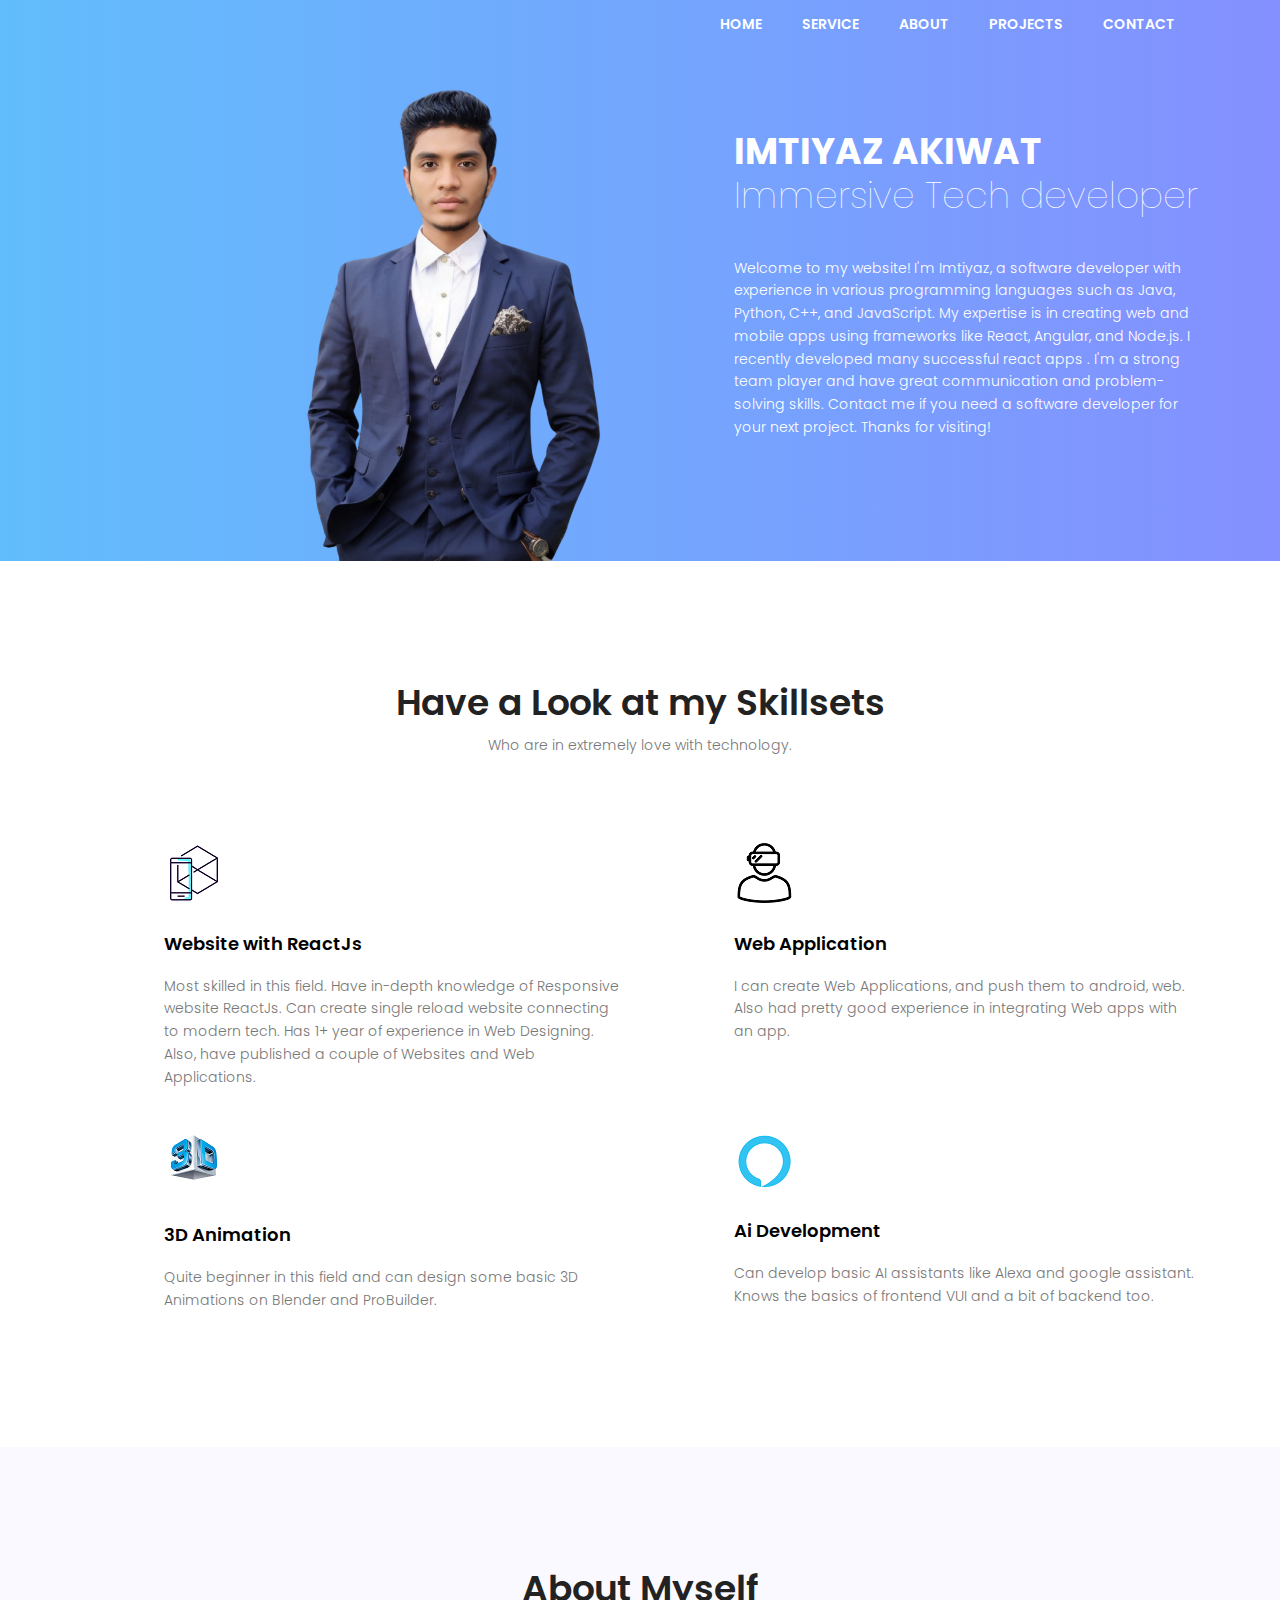
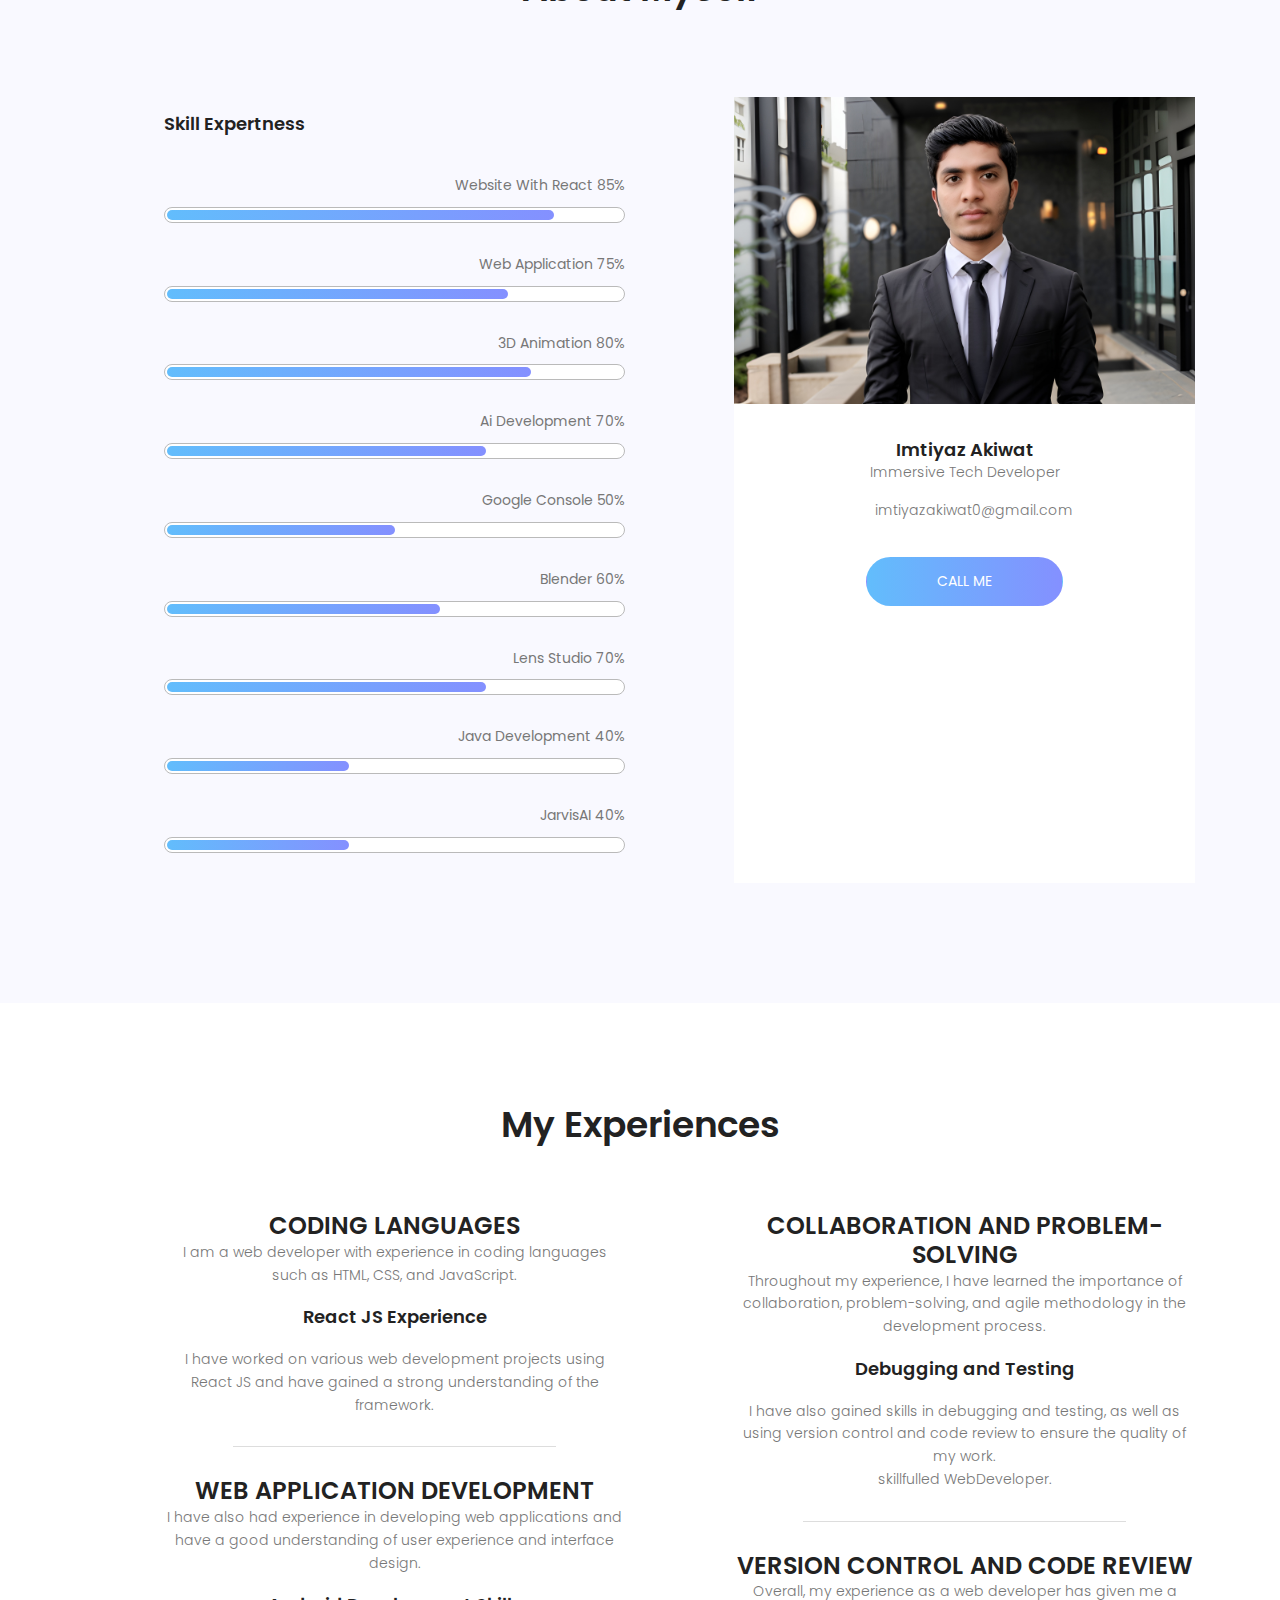
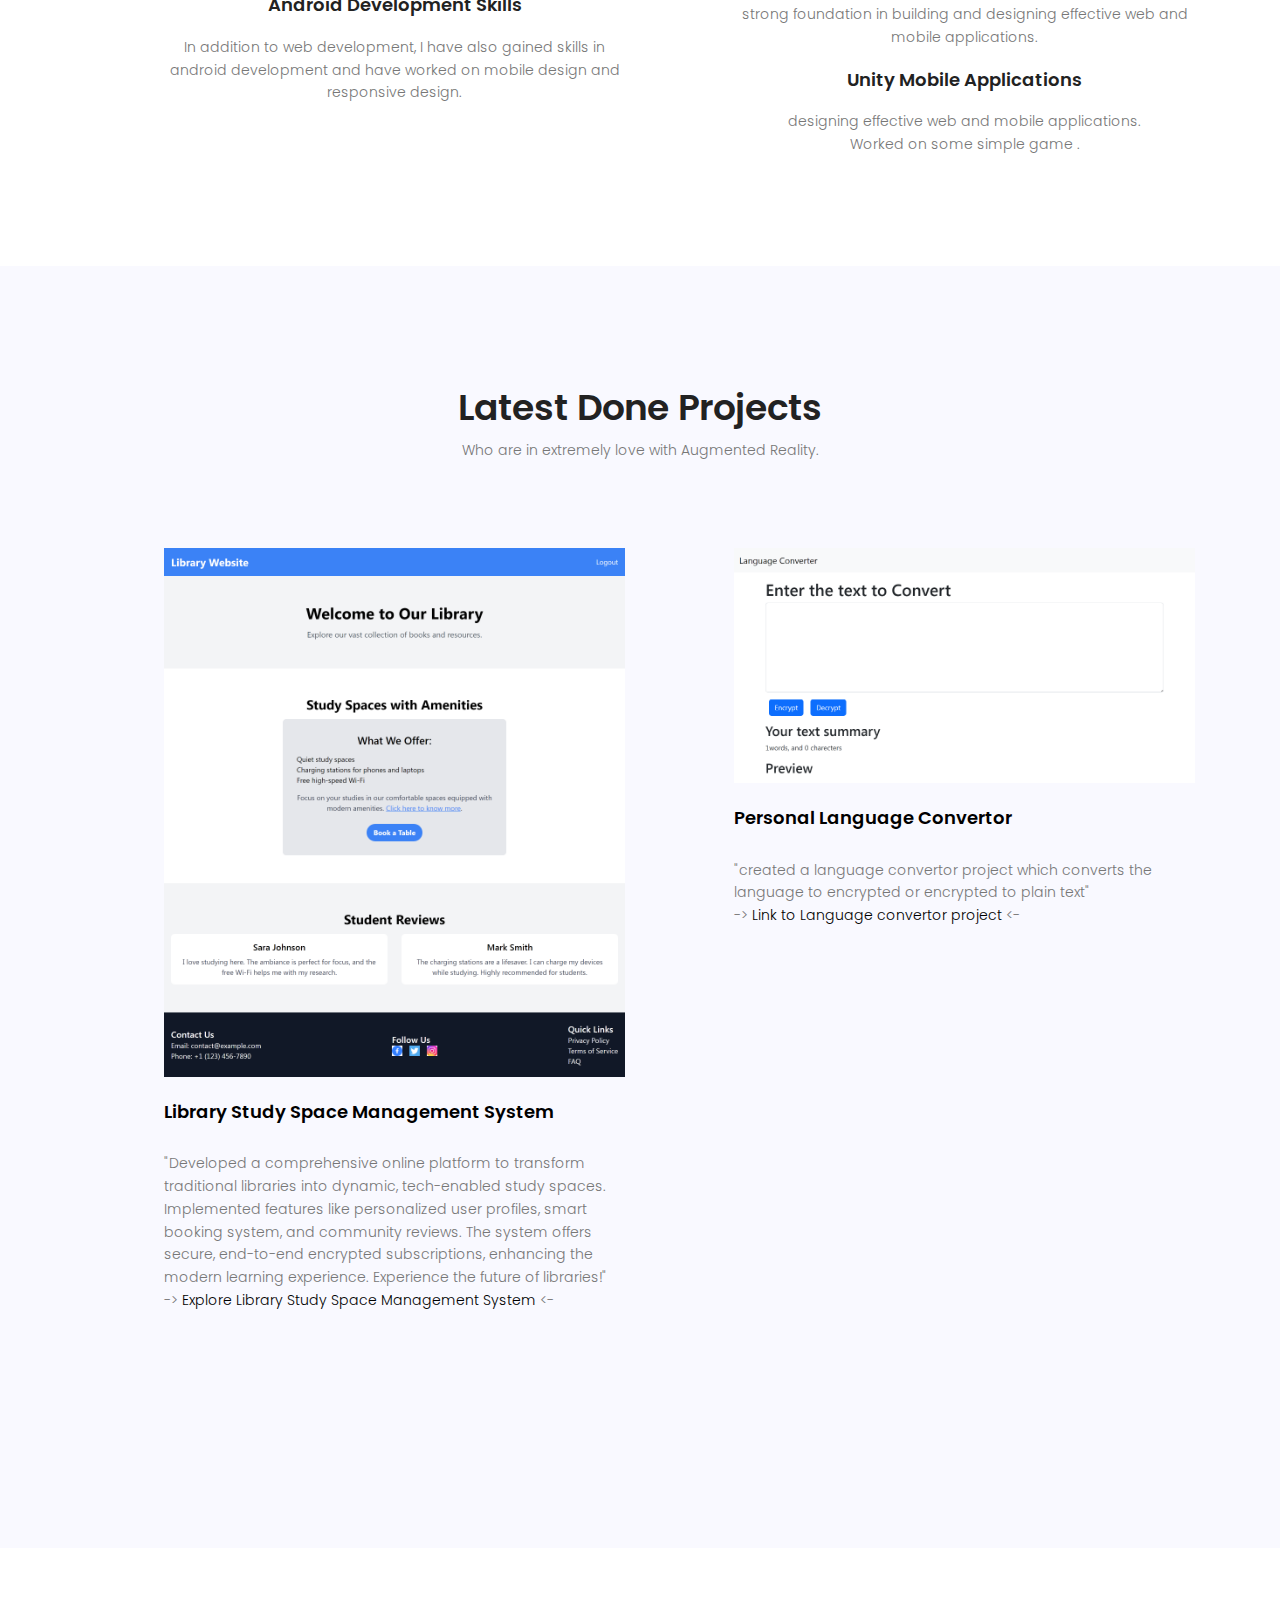
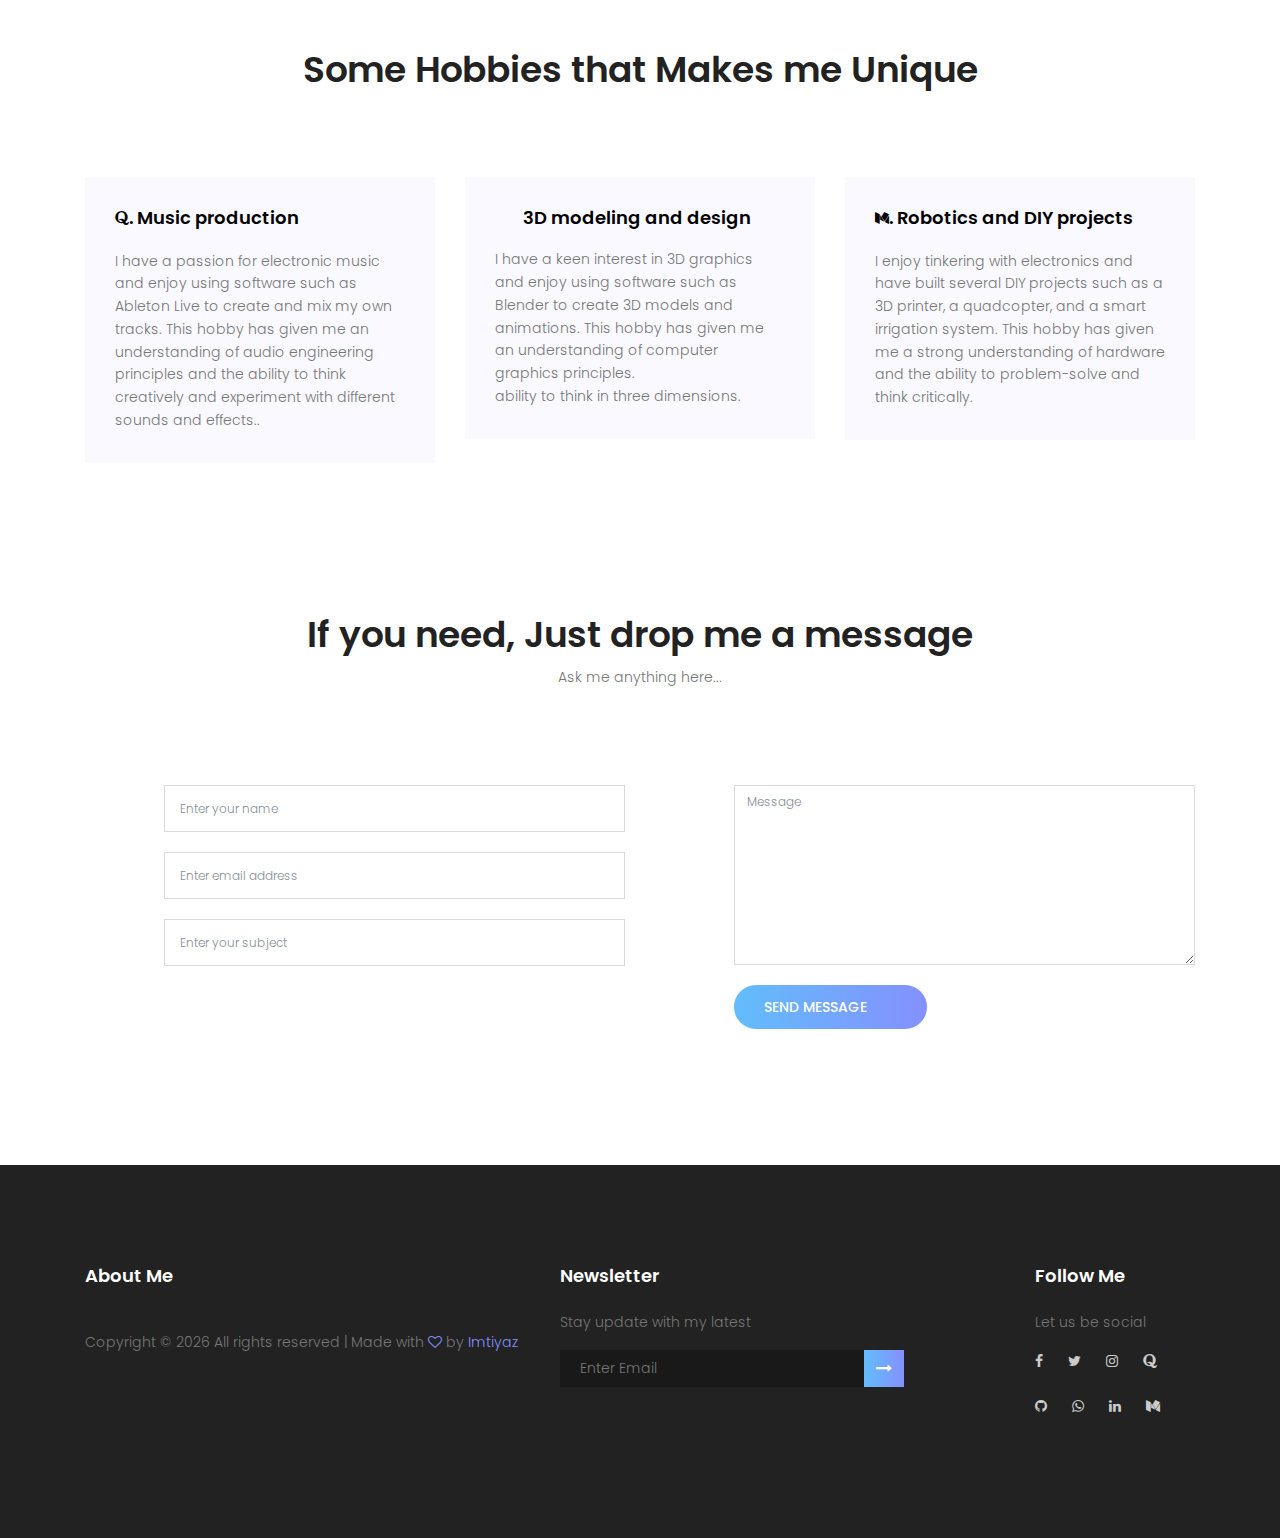
==== commit 73f8caf7: "projects update" ====
--- a/index.html
+++ b/index.html
@@ -390,24 +390,28 @@
       <div class="row">
         <div class="col-lg-6 project-left">
           <div class="single-project pb-100">
-            <img class="img-fluid" src="img/Screenshot_Photos_20191110-003846-01 (1).jpeg" alt="" />
-            <h4 class="pt-100 pb-30">
-              <a href="#">Unleashing the Creativity of Imtiyaz Akiwat</a>
+            <img class="img-fluid project-screenshot" src="project-images/project1.png"
+              alt="Library Study Space Management System Screenshot" />
+            <h4 class="pt-4 pb-30">
+              <a href="#">Library Study Space Management System</a>
             </h4>
             <p>
-              "Dynamic, visually appealing personal project website featuring
-              intuitive navigation and informative content. Explore a variety
-              of exciting projects and learn about my skills and
-              experiences."<br />
+              "Developed a comprehensive online platform to transform traditional libraries into dynamic, tech-enabled
+              study spaces. Implemented features like personalized user profiles, smart booking system, and community
+              reviews. The system offers secure, end-to-end encrypted subscriptions, enhancing the modern learning
+              experience. Experience the future of libraries!"
+              <br />
               ->
-              <a href="Personal Portfolio sample website\index.html" target="_blank">Link to personal Portfolio sample
-                project</a>
+              <a href="https://library.imtakiwat.online" target="_blank">Explore Library Study Space Management
+                System</a>
               <- </p>
           </div>
+        </div>
+        <div class="col-lg-6 project-left">
           <div class="single-project pb-100">
-            <img class="img-fluid" src="img/Screenshot_Photos_20191110-003846-01 (1).jpeg" alt="" />
-            <h4 class="pt-100 pb-30">
-              <a href="#">Personal Language convertor</a>
+            <img class="img-fluid project-screenshot" src="project-images/project2.png" alt="Project Screenshot 2" />
+            <h4 class="pt-4 pb-30">
+              <a href="#">Personal Language Convertor</a>
             </h4>
             <p>
               "created a language convertor project which converts the
@@ -416,52 +420,13 @@
               <a href="Language Convertor/index.html" target="_blank">Link to Language convertor project</a>
               <- </p>
           </div>
-          <!-- <div class="single-project">
-						<img class="img-fluid" src="img/PicsArt_11-10-12.56.09 (2).png" alt="">
-						<h4 class="pt-100 pb-30"><a href="#">RBI app for blinds</a></h4>
-						<p>
-							In this project, I developed an application which uses computer vision to detect the
-							denomination of the Indian currency. Just put a note in front of the camera and it will
-							speak the denomination amount of the note. <br> -> <a
-								href="https://github.com/midopooler/RBI-app-for-blinds">Github Repo Link</a>
-							<- </p>
-					</div> -->
-        </div>
-        <!-- <div style="height: 100px;width: 100%;"> </div> -->
-
-        <!-- <div class="single-project pb-100">
-						<img class="img-fluid" src="screesh" alt="">
-						<h4 class="pt-100 pb-30"><a href="#">AR business cards</a></h4>
-						<p>
-							Designed a template of a business card which will triger various links while hovering over
-							the different virtual buttons inside the business card.
-						</p>
-					</div> -->
-        <!-- <div class="single-project">
-						<img class="img-fluid" src="img/Screenshot_Photos_20191110-003846-01 (1).jpeg" alt="">
-						<h4 class="pt-100 pb-30"><a href="#">ARcore portals</a></h4>
-						<p>
-							Created a Dr. Strange like portal which connects two different locations of the world using
-							the combination of AR and VR 360 video.
-						</p>
-					</div> -->
-        <!-- <div class="single-project">
-								<img class="img-fluid" src="img/l2.jpg" alt="">
-								<h4 class="pt-30 pb-30"><a href="#">AR business cards</a></h4>
-								<p class=" pb-100">
-									Designed a template of a business card which will triger various links while hovering over the different virtual buttons inside the business card. 
-								</p>								
-							</div>
-							<div class="single-project">
-								<h4 class="pt-100 pb-30"><a href="#">ARcore portals</a></h4>
-								<p class=" pb-30">
-									Created a Dr. Strange like portal which connects two different locations of the world using the combination of AR and VR 360 video.
-								</p>
-								<img class="img-fluid" src="img/l4.jpg" alt="">								
-							</div>								 -->
+        </div>
       </div>
     </div>
   </section>
+
+
+
   <!-- End project Area -->
 
   <!-- Start feature Area -->
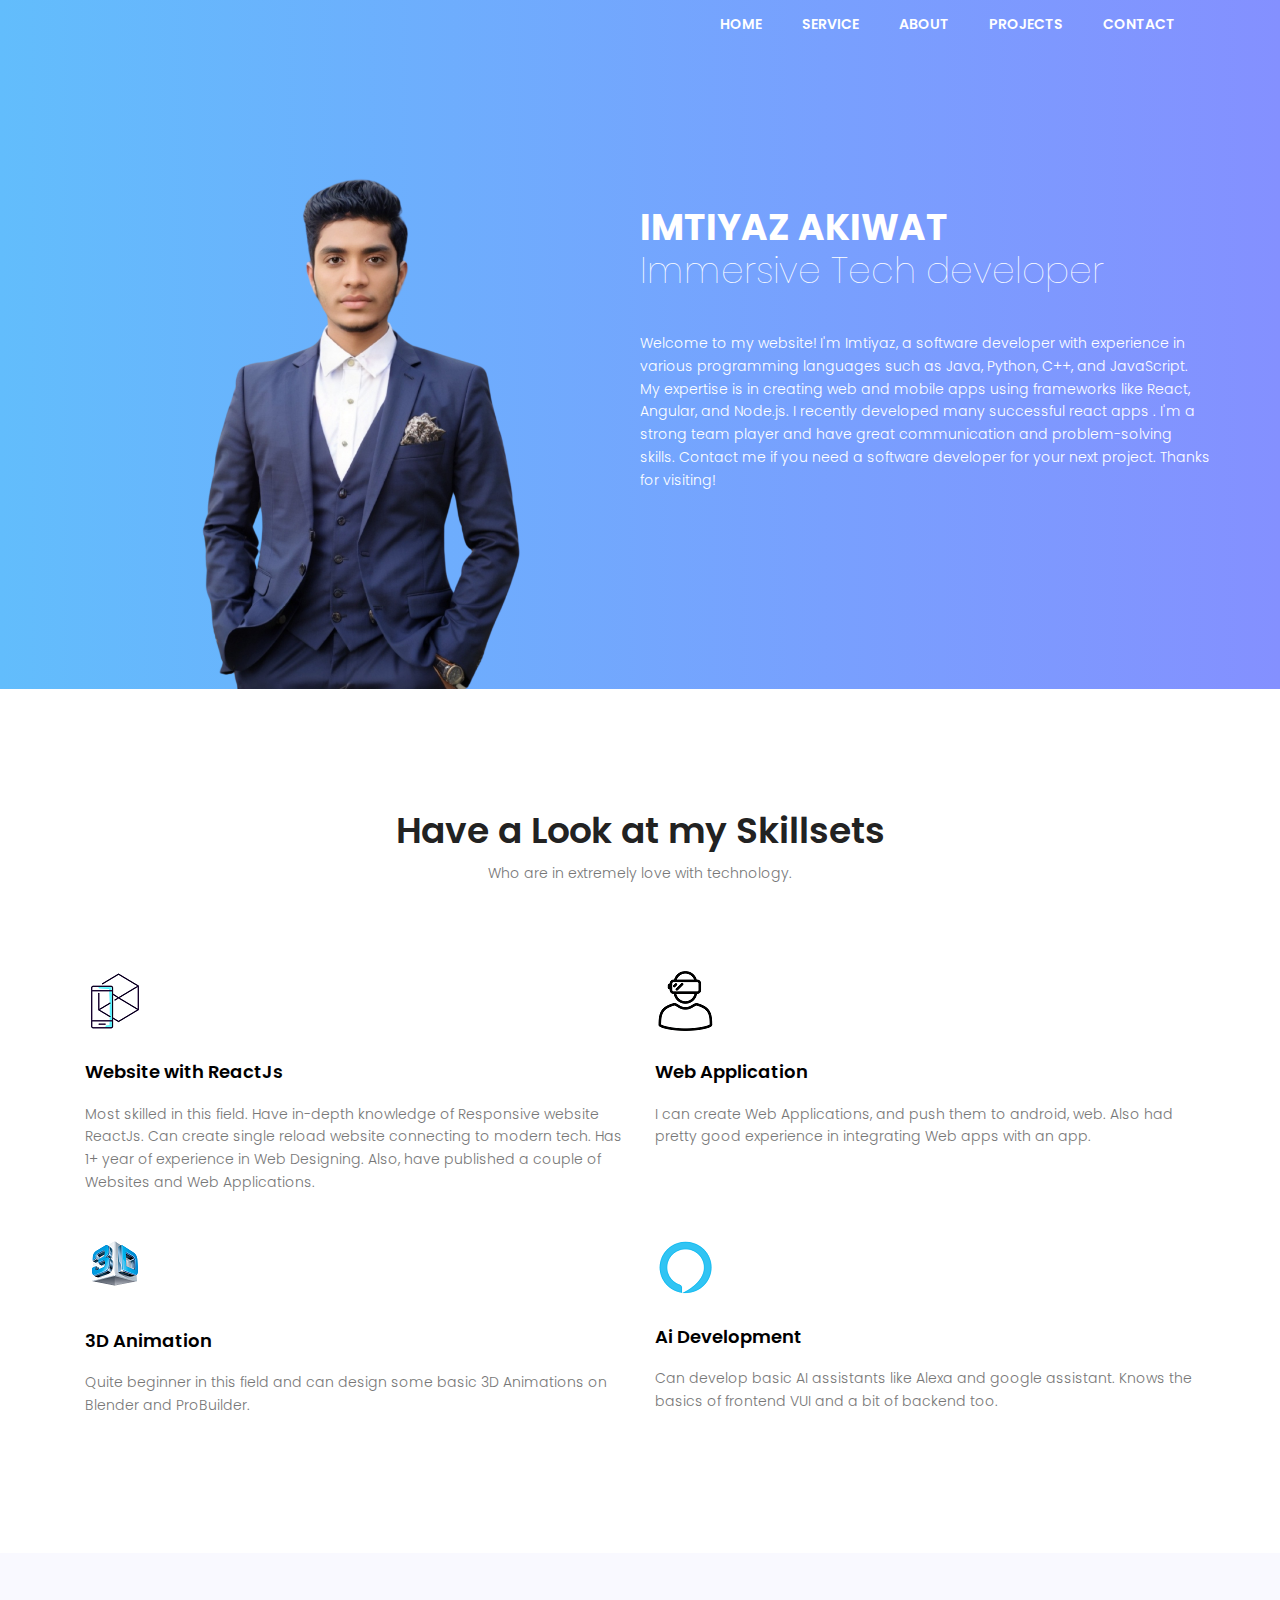
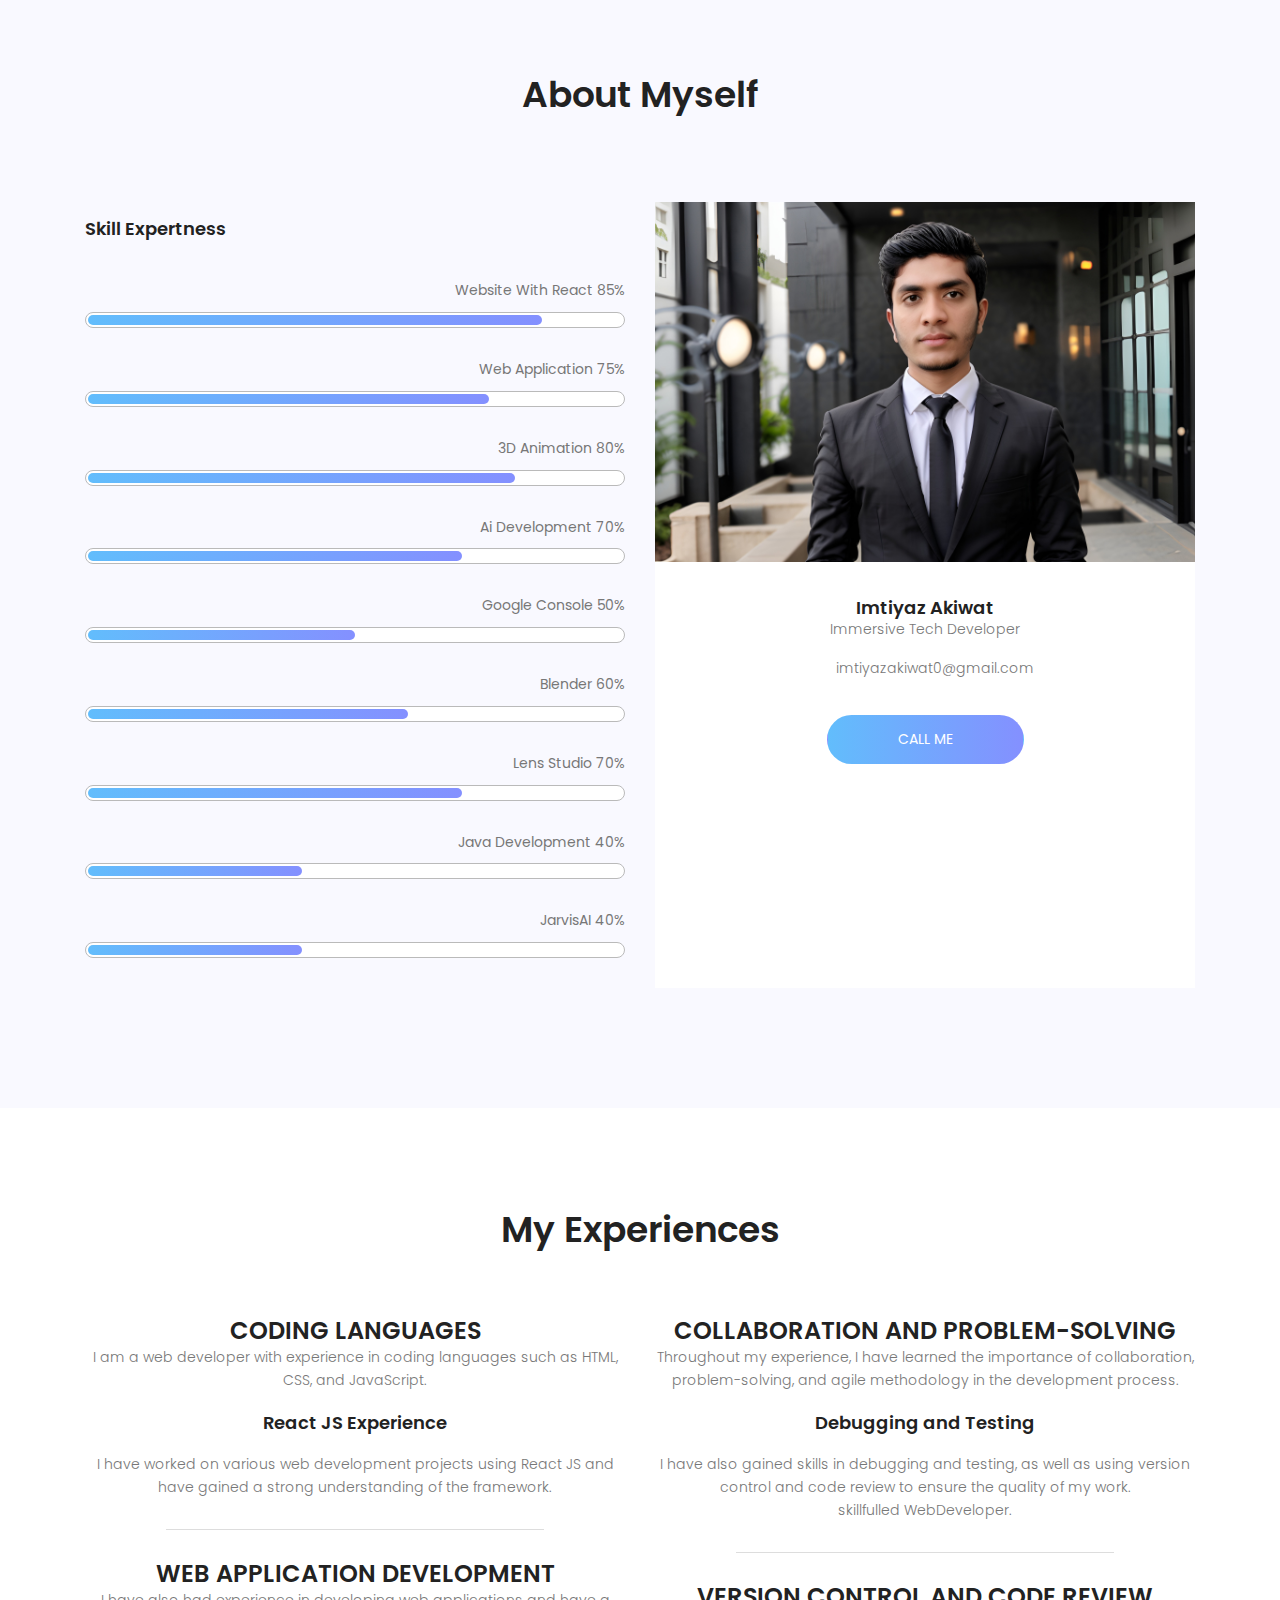
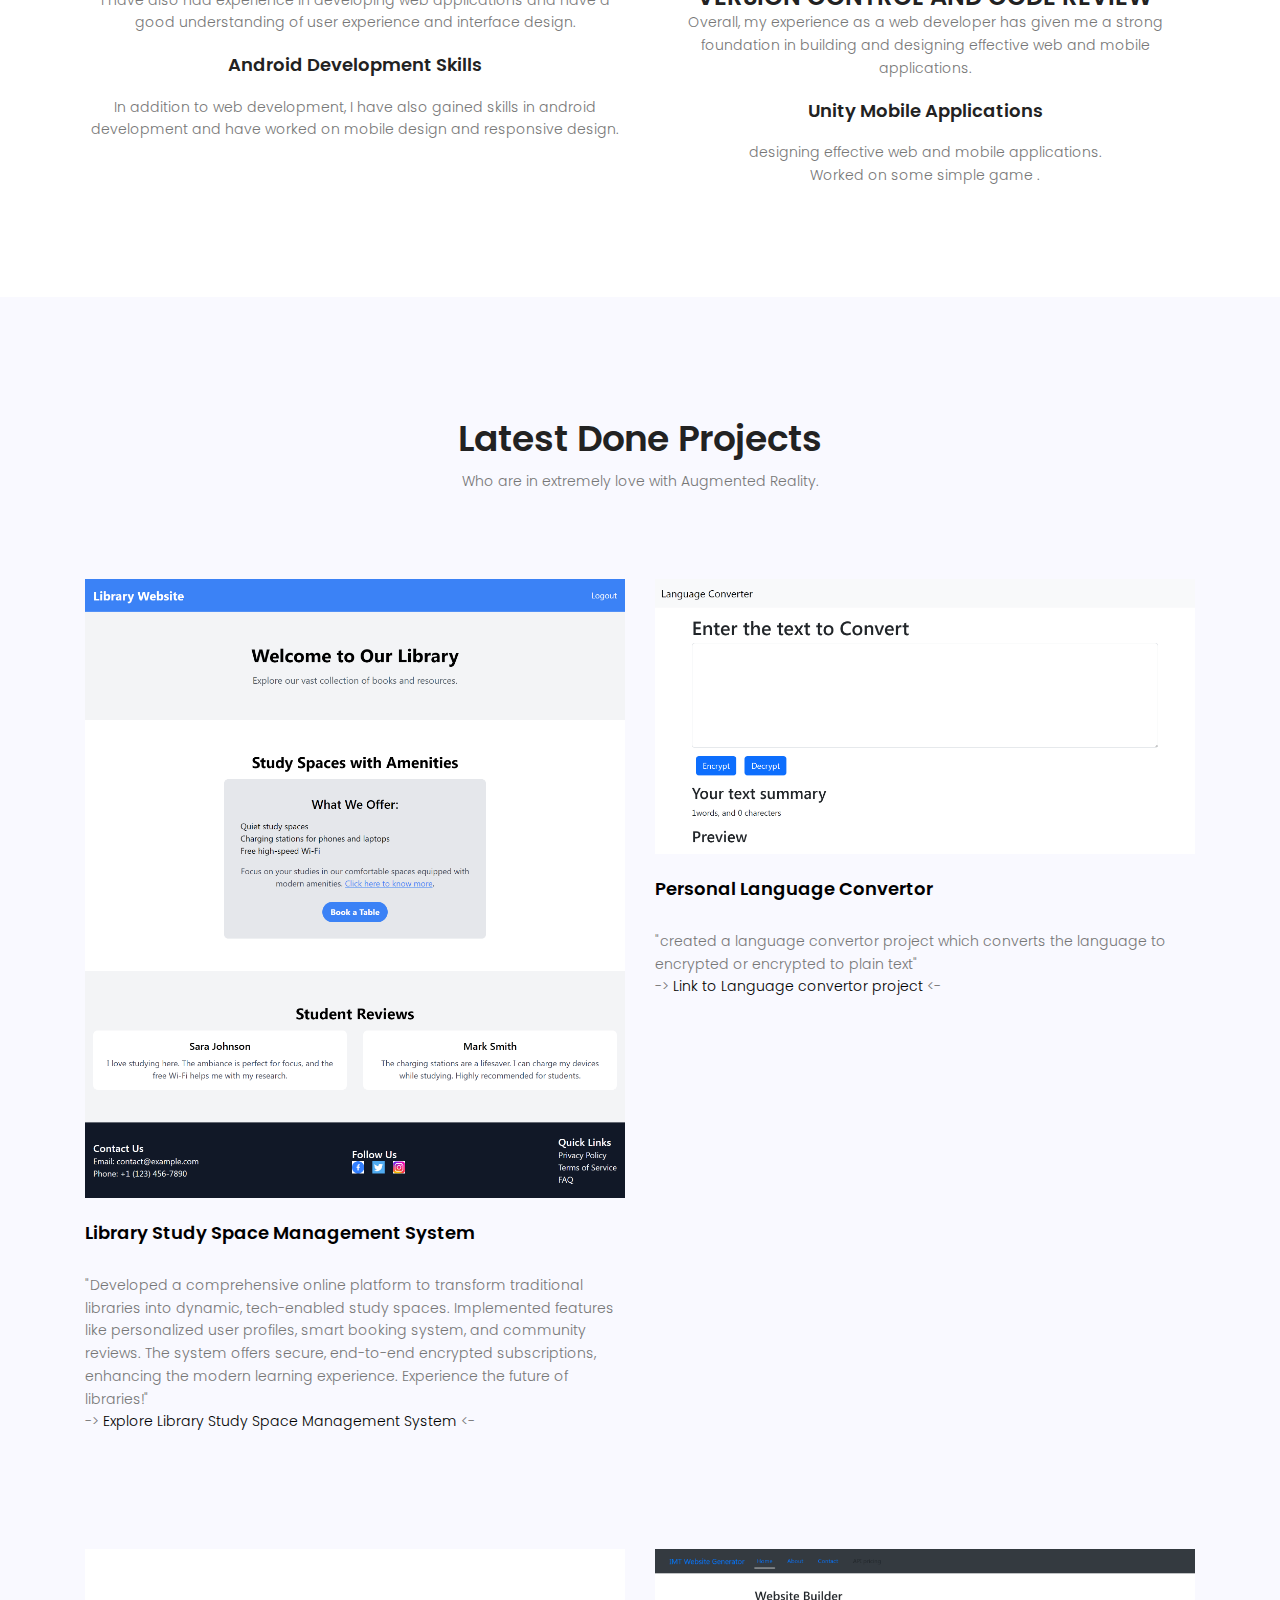
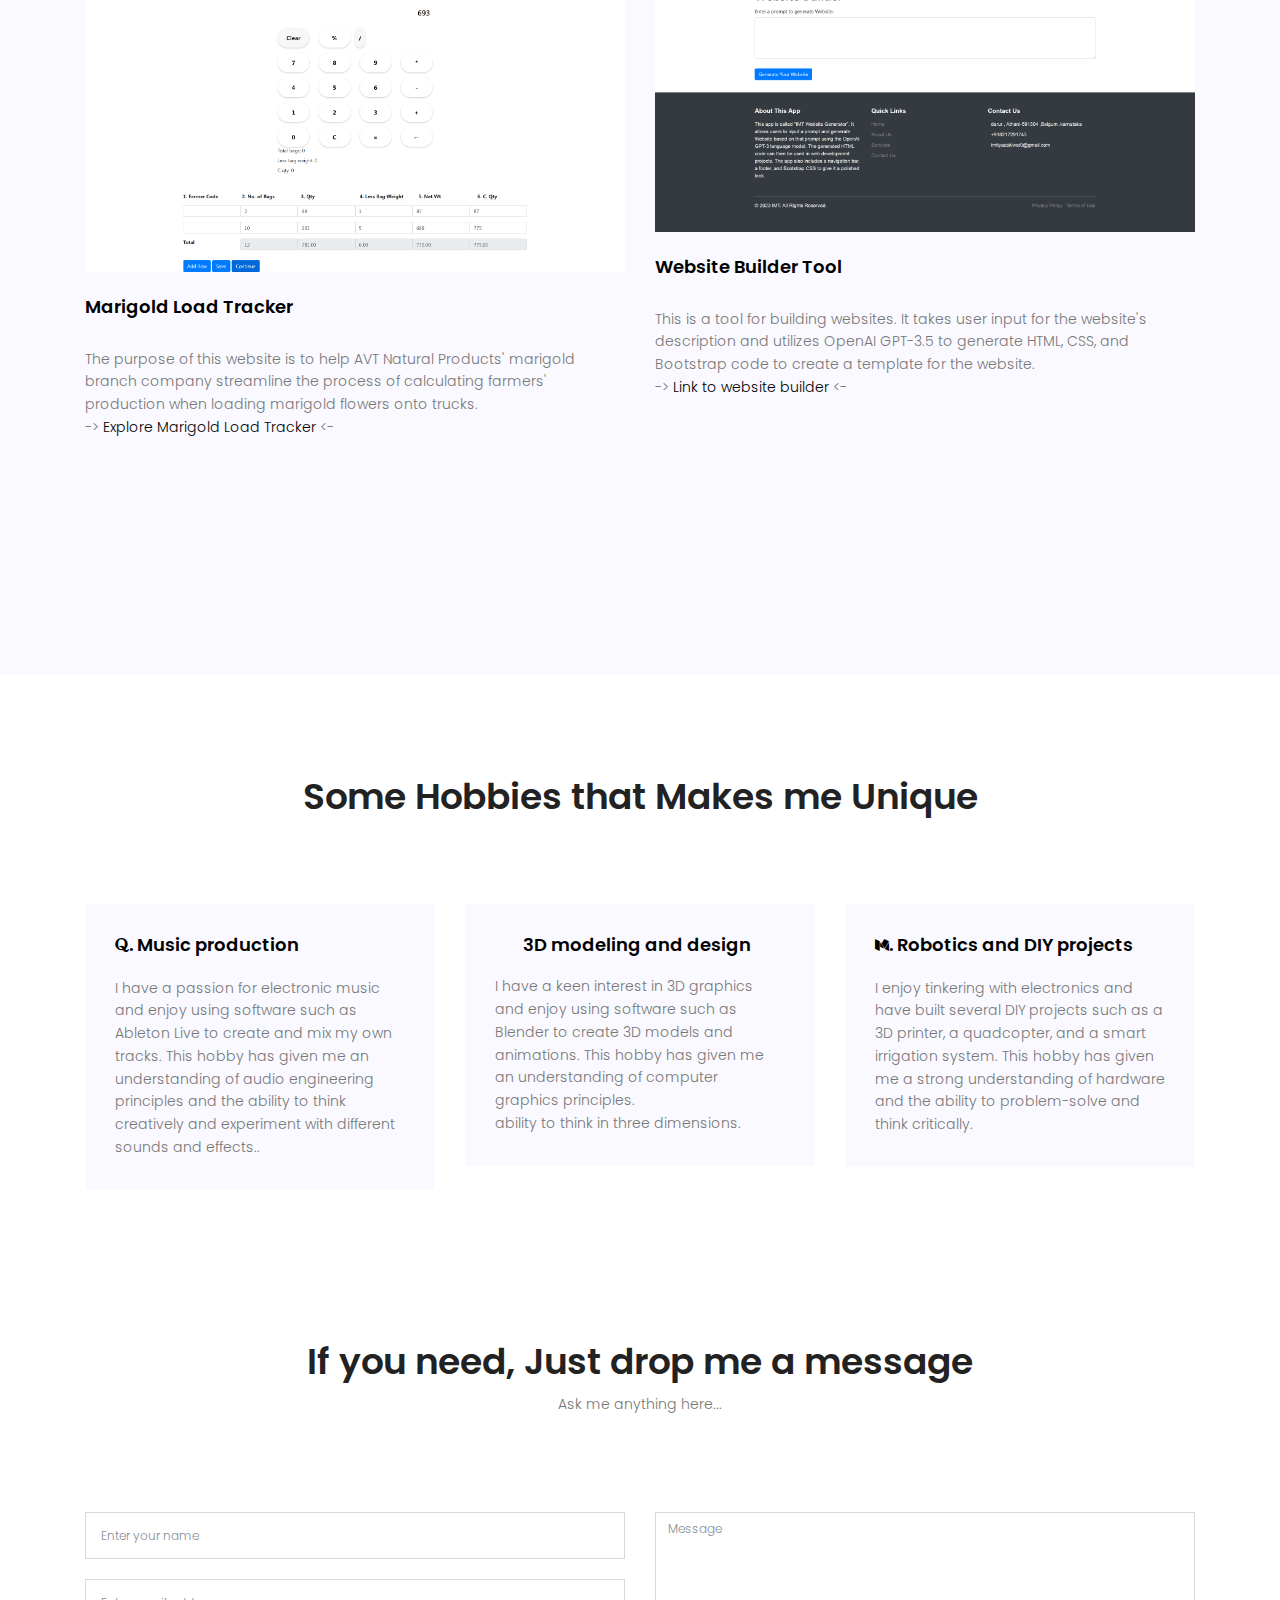
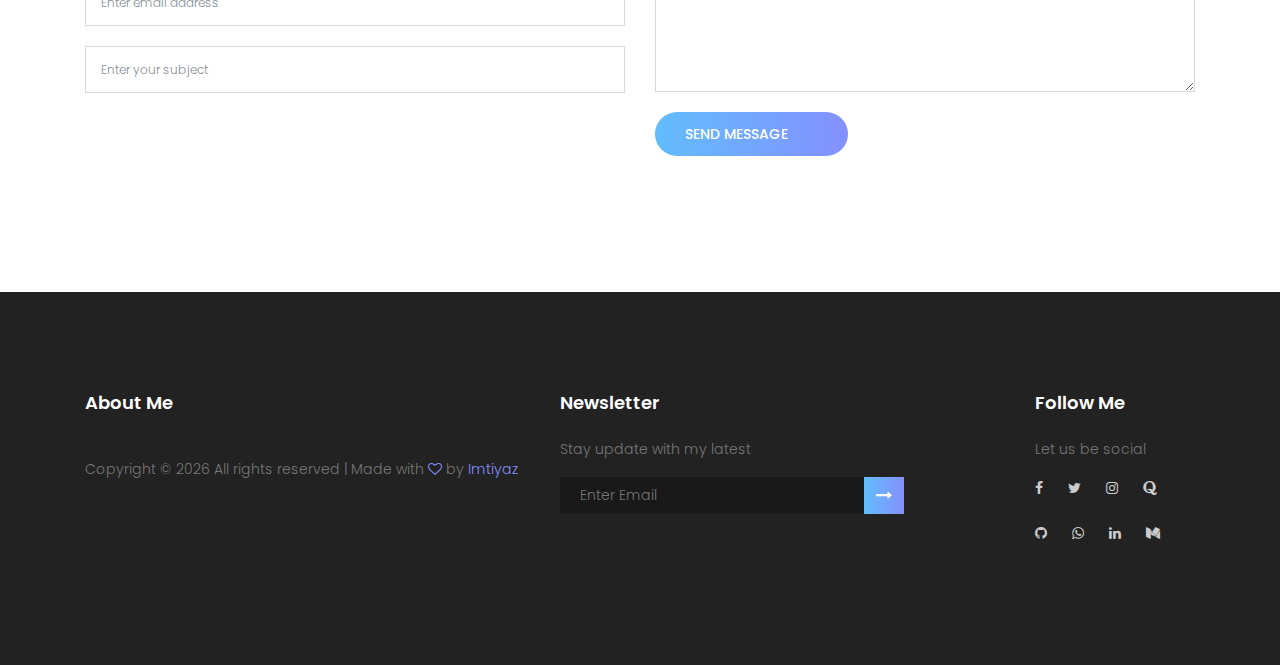
==== commit c6db21b6: "added two more projects" ====
--- a/index.html
+++ b/index.html
@@ -422,8 +422,47 @@
           </div>
         </div>
       </div>
+
+      <div class="row">
+        <div class="col-lg-6 project-left">
+          <div class="single-project pb-100">
+            <img class="img-fluid project-screenshot" src="project-images/project3.png"
+              alt="Library Study Space Management System Screenshot" />
+            <h4 class="pt-4 pb-30">
+              <a href="#">Marigold Load Tracker</a>
+            </h4>
+            <p>
+              The purpose of this website is to help AVT Natural Products' marigold branch company streamline the
+              process of calculating farmers' production when loading marigold flowers onto trucks.
+              <br />
+              ->
+              <a href="https://imtiyazakiwat.github.io/MarigoldLoadTracker/" target="_blank">Explore Marigold Load
+                Tracker</a>
+              <- </p>
+          </div>
+        </div>
+        <div class="col-lg-6 project-left">
+          <div class="single-project pb-100">
+            <img class="img-fluid project-screenshot" src="project-images/project4.png" alt="Project Screenshot 2" />
+            <h4 class="pt-4 pb-30">
+              <a href="#">Website Builder Tool</a>
+            </h4>
+            <p>
+              This is a tool for building websites. It takes user input for the website's description and utilizes
+              OpenAI GPT-3.5 to generate HTML, CSS, and Bootstrap code to create a template for the website.<br />
+              ->
+              <a href="https://imtiyazakiwat.github.io/website-builder/" target="_blank">Link to website builder</a>
+              <- </p>
+          </div>
+        </div>
+      </div>
     </div>
   </section>
+  <!-- <section class="project-area section-gap" id="project"> -->
+    <!-- <div class="container"> -->
+ 
+    <!-- </div> -->
+  <!-- </section> -->
 
 
 
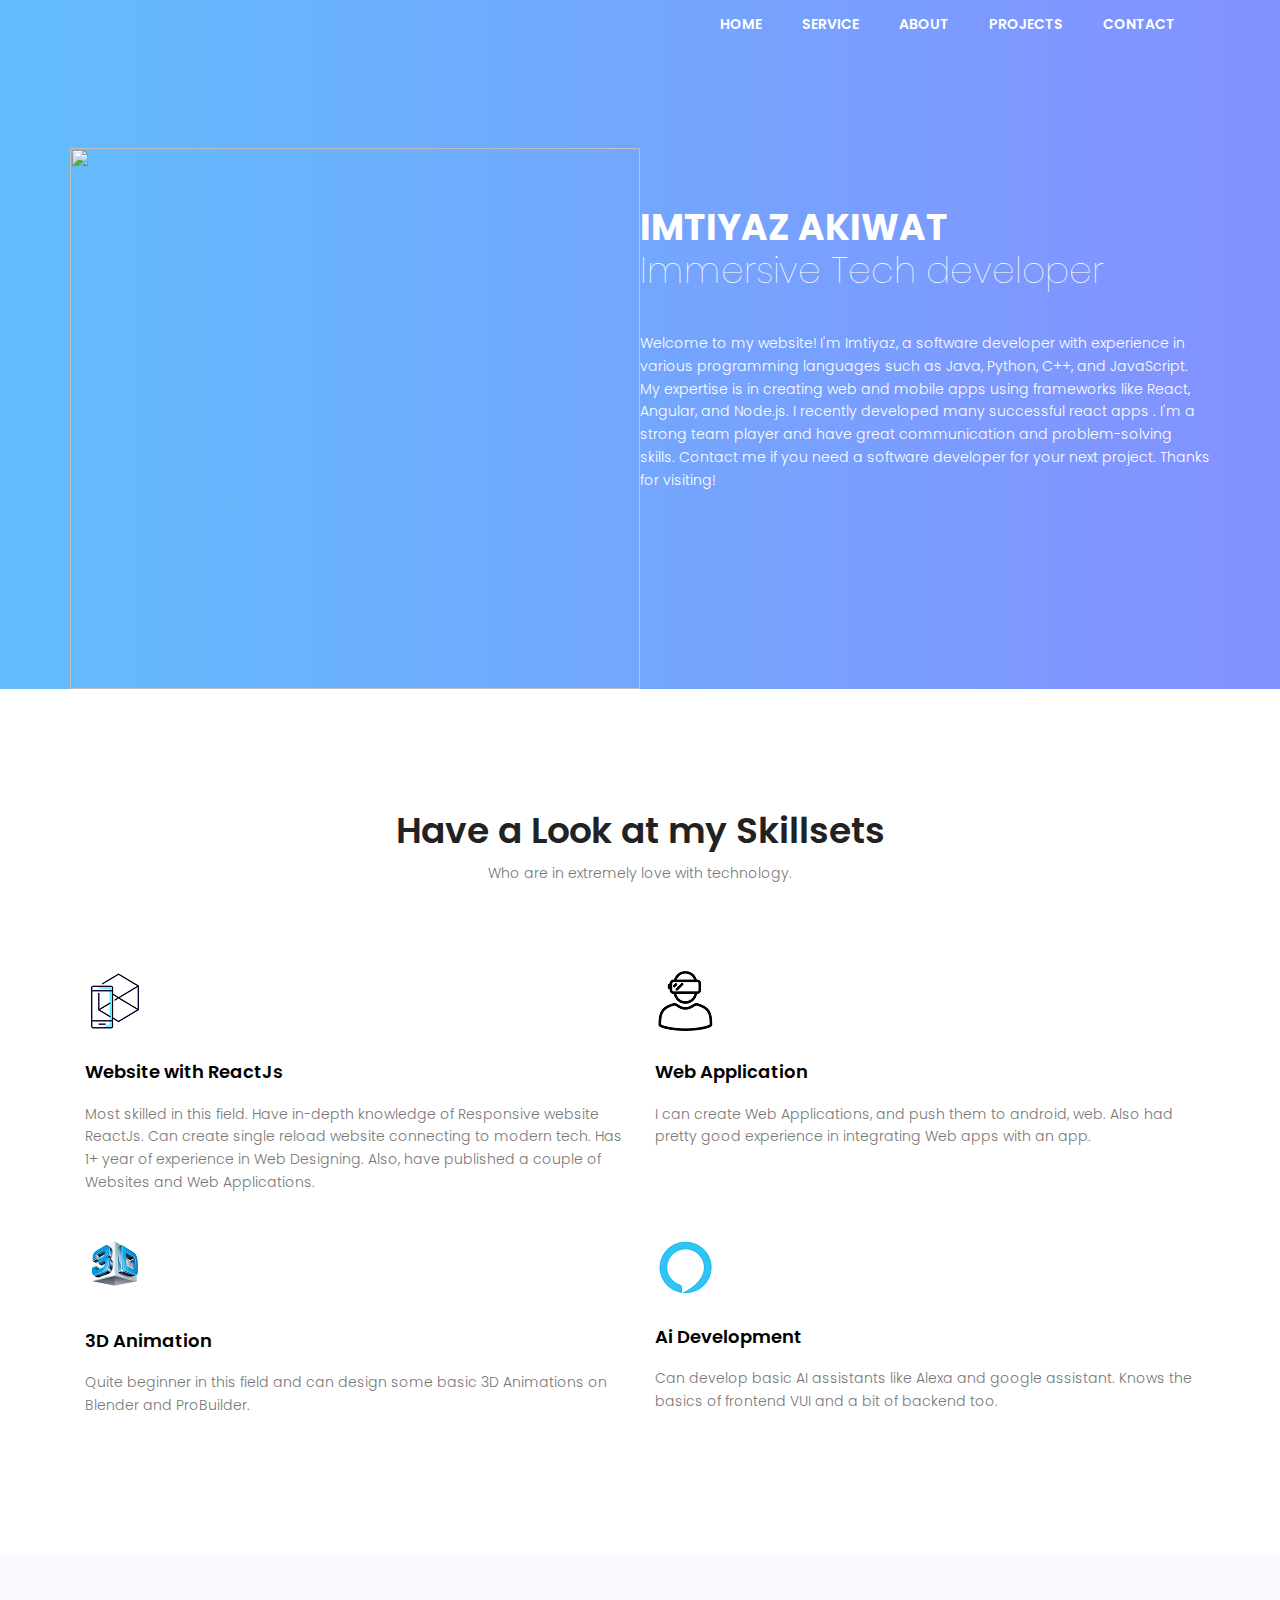
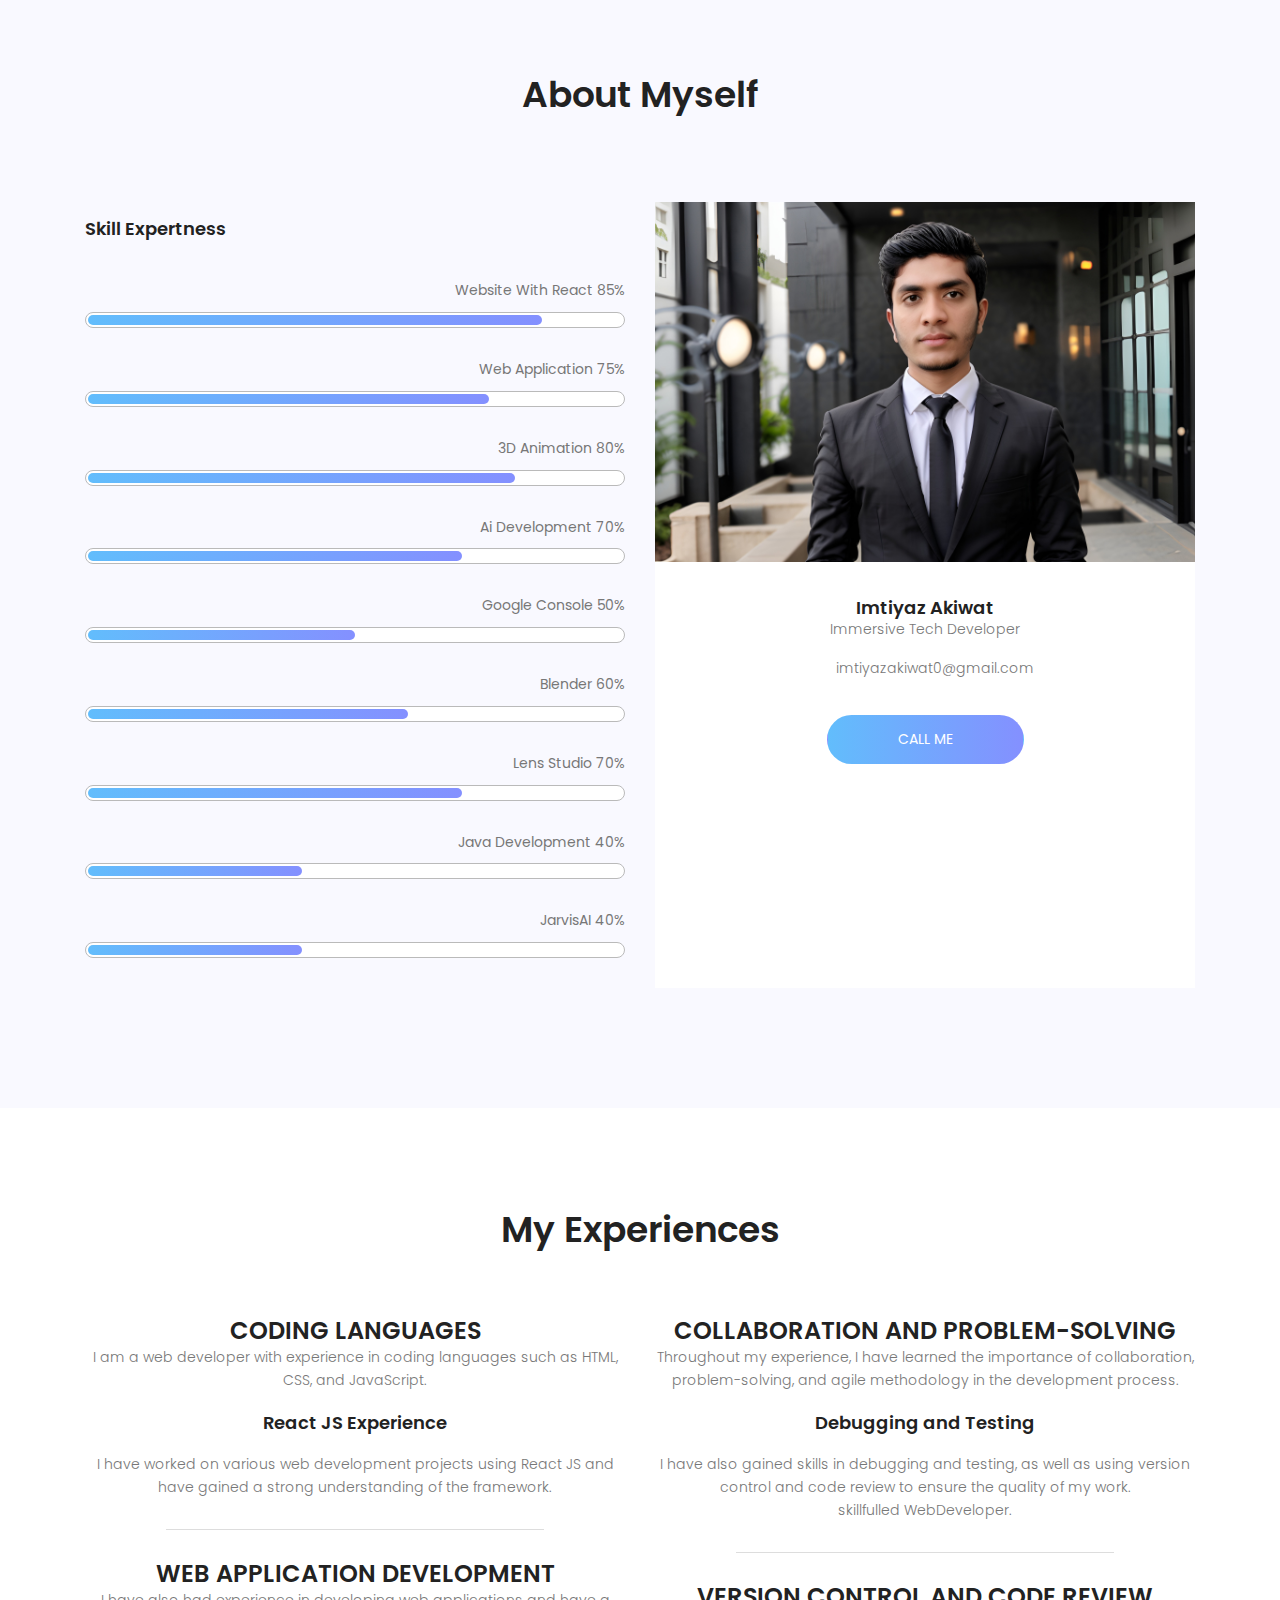
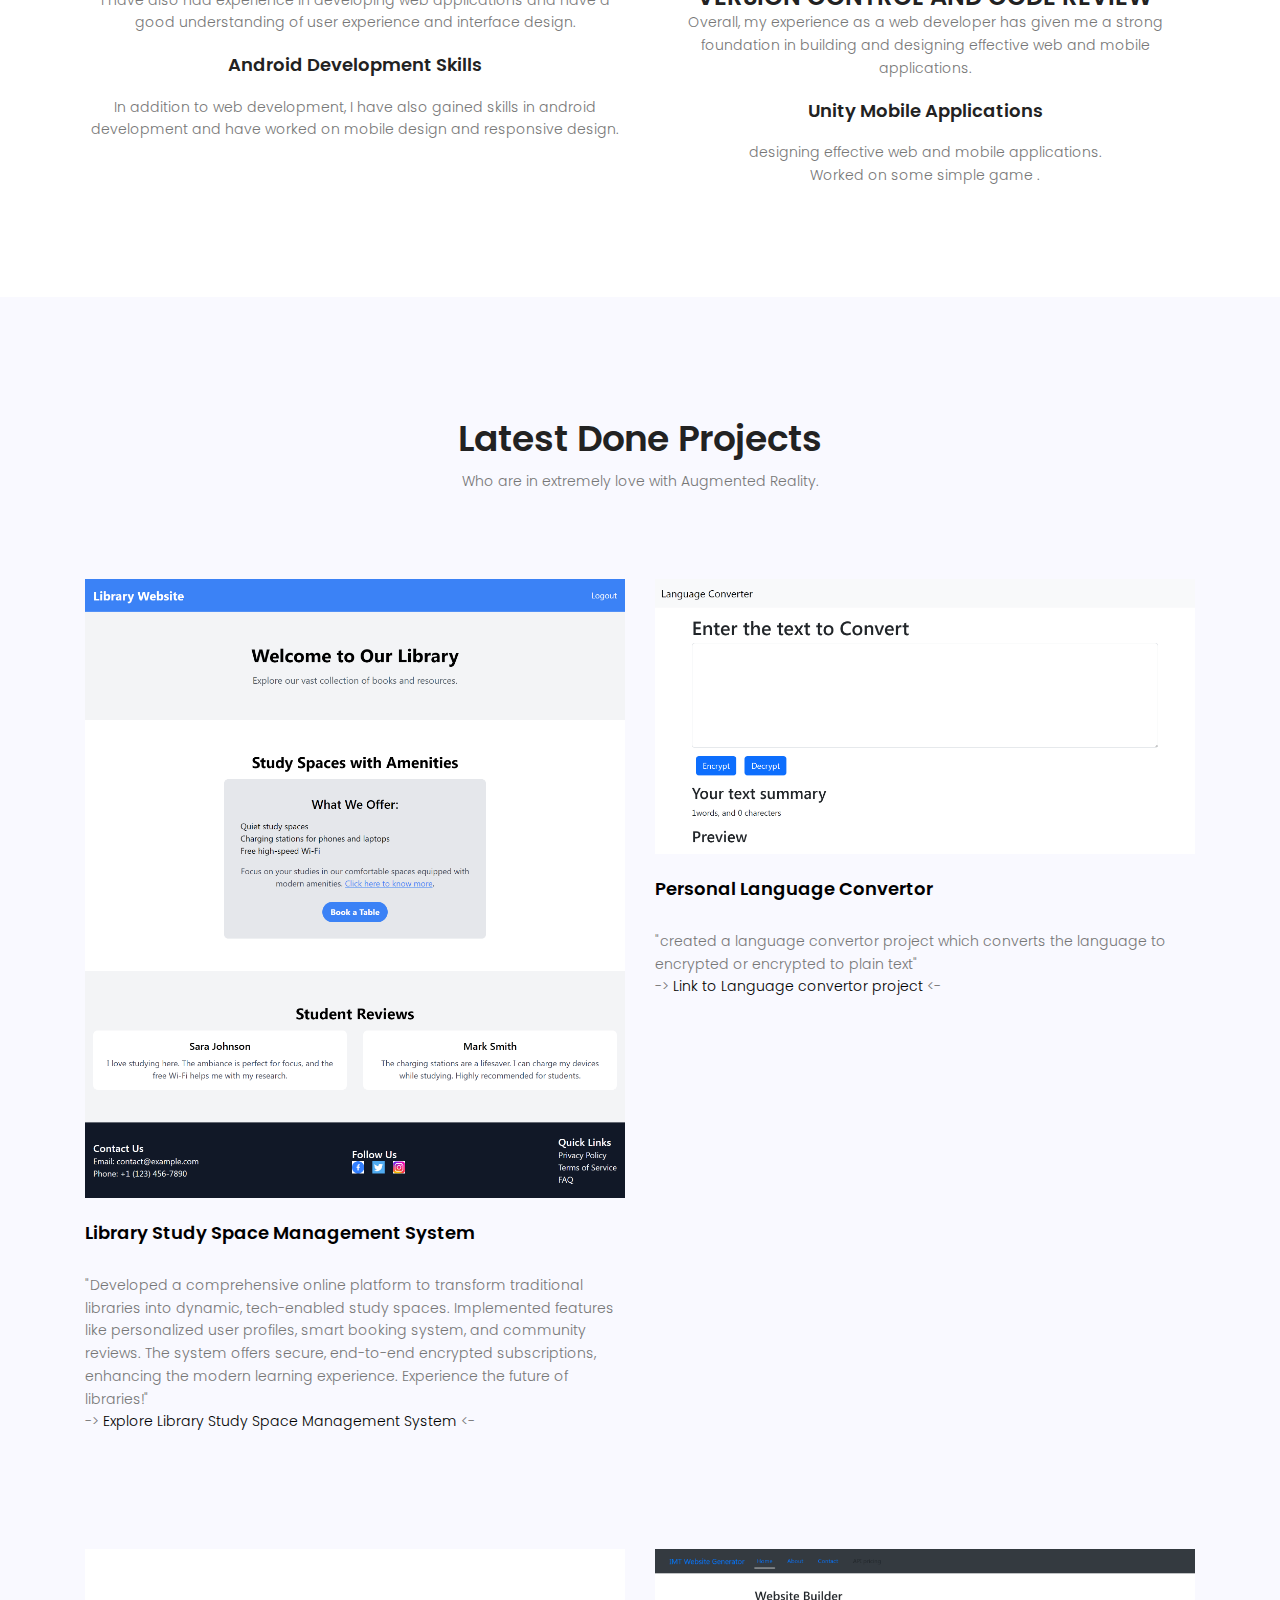
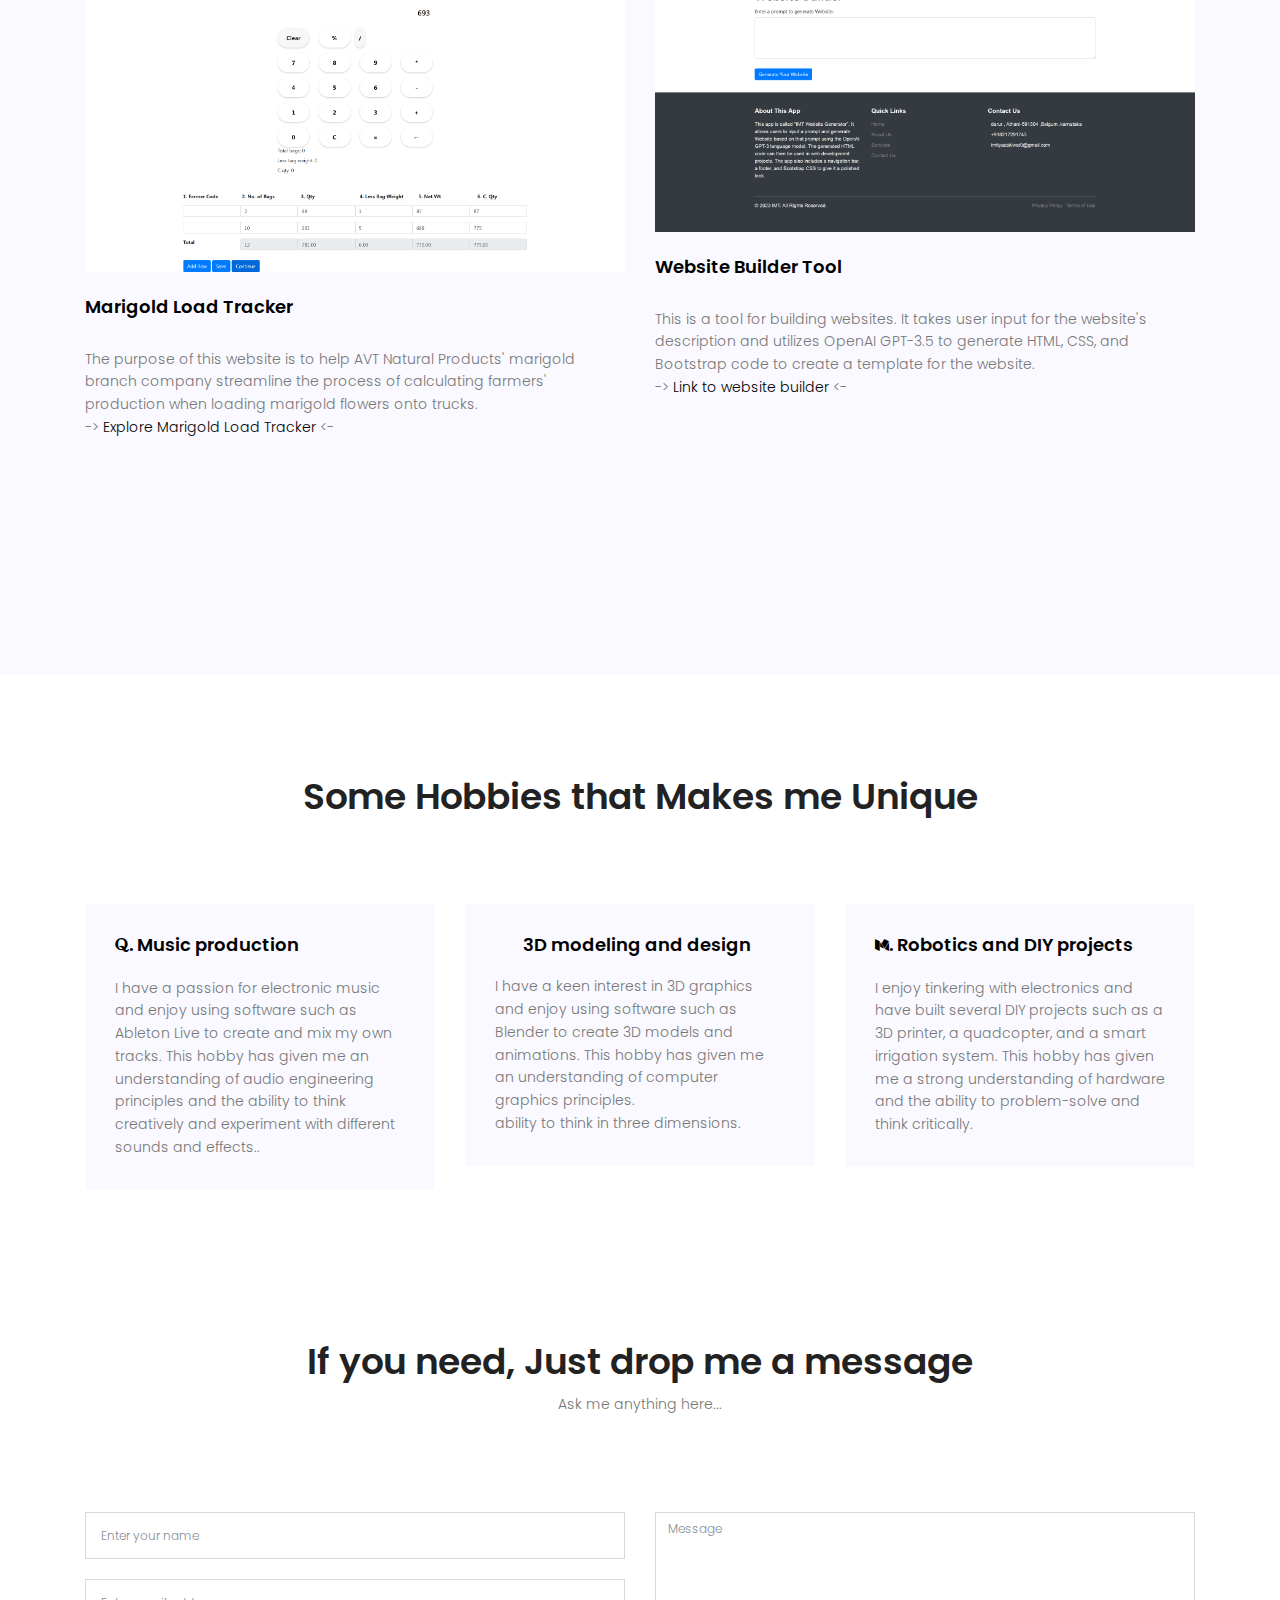
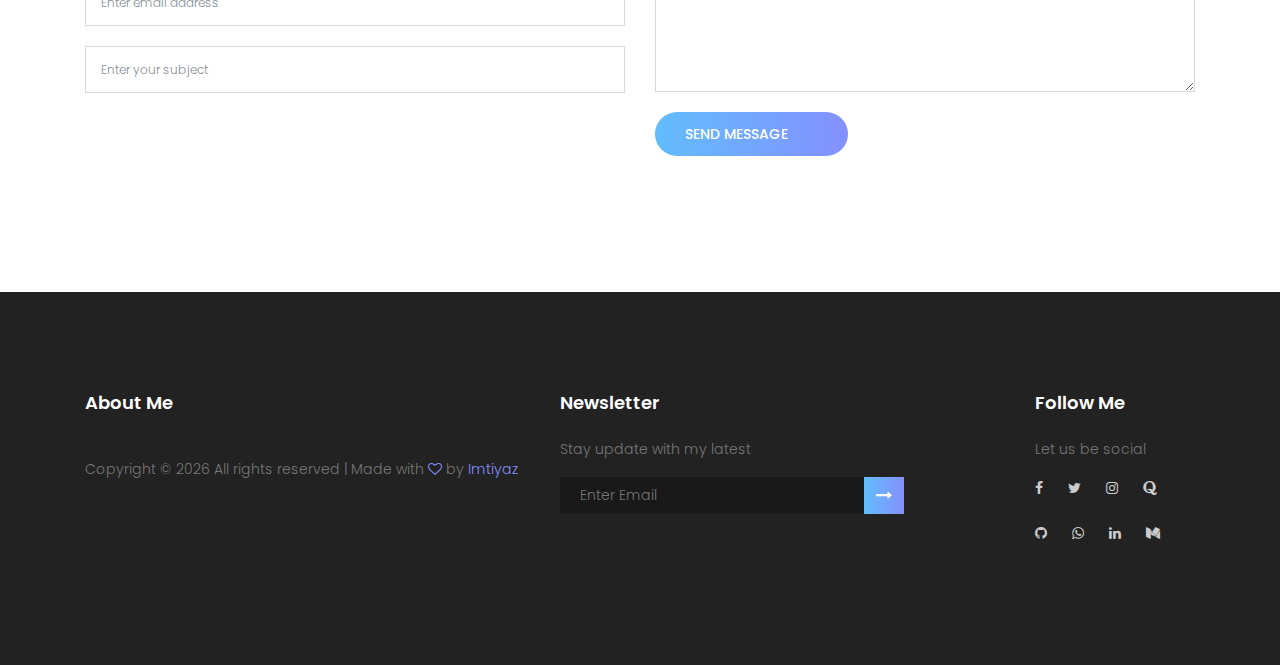
==== commit 032228b2: "update image and links" ====
--- a/index.html
+++ b/index.html
@@ -101,7 +101,7 @@
         </style>
 
         <div class="col-lg-6 col-md-12 no-padding banner-right header">
-          <img class="img-fluid header-img-fluid" src="img/header-img.png" alt="" />
+          <img class="img-fluid header-img-fluid" src="https://avatars.githubusercontent.com/u/94955223?v=4" alt="" />
         </div>
         <div class="col-lg-6 col-md-12 banner-left">
           <h1 class="text-white">
@@ -402,7 +402,7 @@
               experience. Experience the future of libraries!"
               <br />
               ->
-              <a href="https://library.imtakiwat.online" target="_blank">Explore Library Study Space Management
+              <a href="https://library-website.imtakiwat.online/" target="_blank">Explore Library Study Space Management
                 System</a>
               <- </p>
           </div>
@@ -701,7 +701,7 @@
             </div>
             <!-- <br>
                                 <div class="footer-social d-flex align-items-center">
-										<a href="https://github.com/midopooler"><i class="fa fa-steam"></i></a>
+										<a href="https://github.com/imtiyazakiwat"><i class="fa fa-steam"></i></a>
 									
 										
 								</div> -->
@@ -726,4 +726,4 @@
   <script src="js/main.js"></script>
 </body>
 
-</html>+</html>
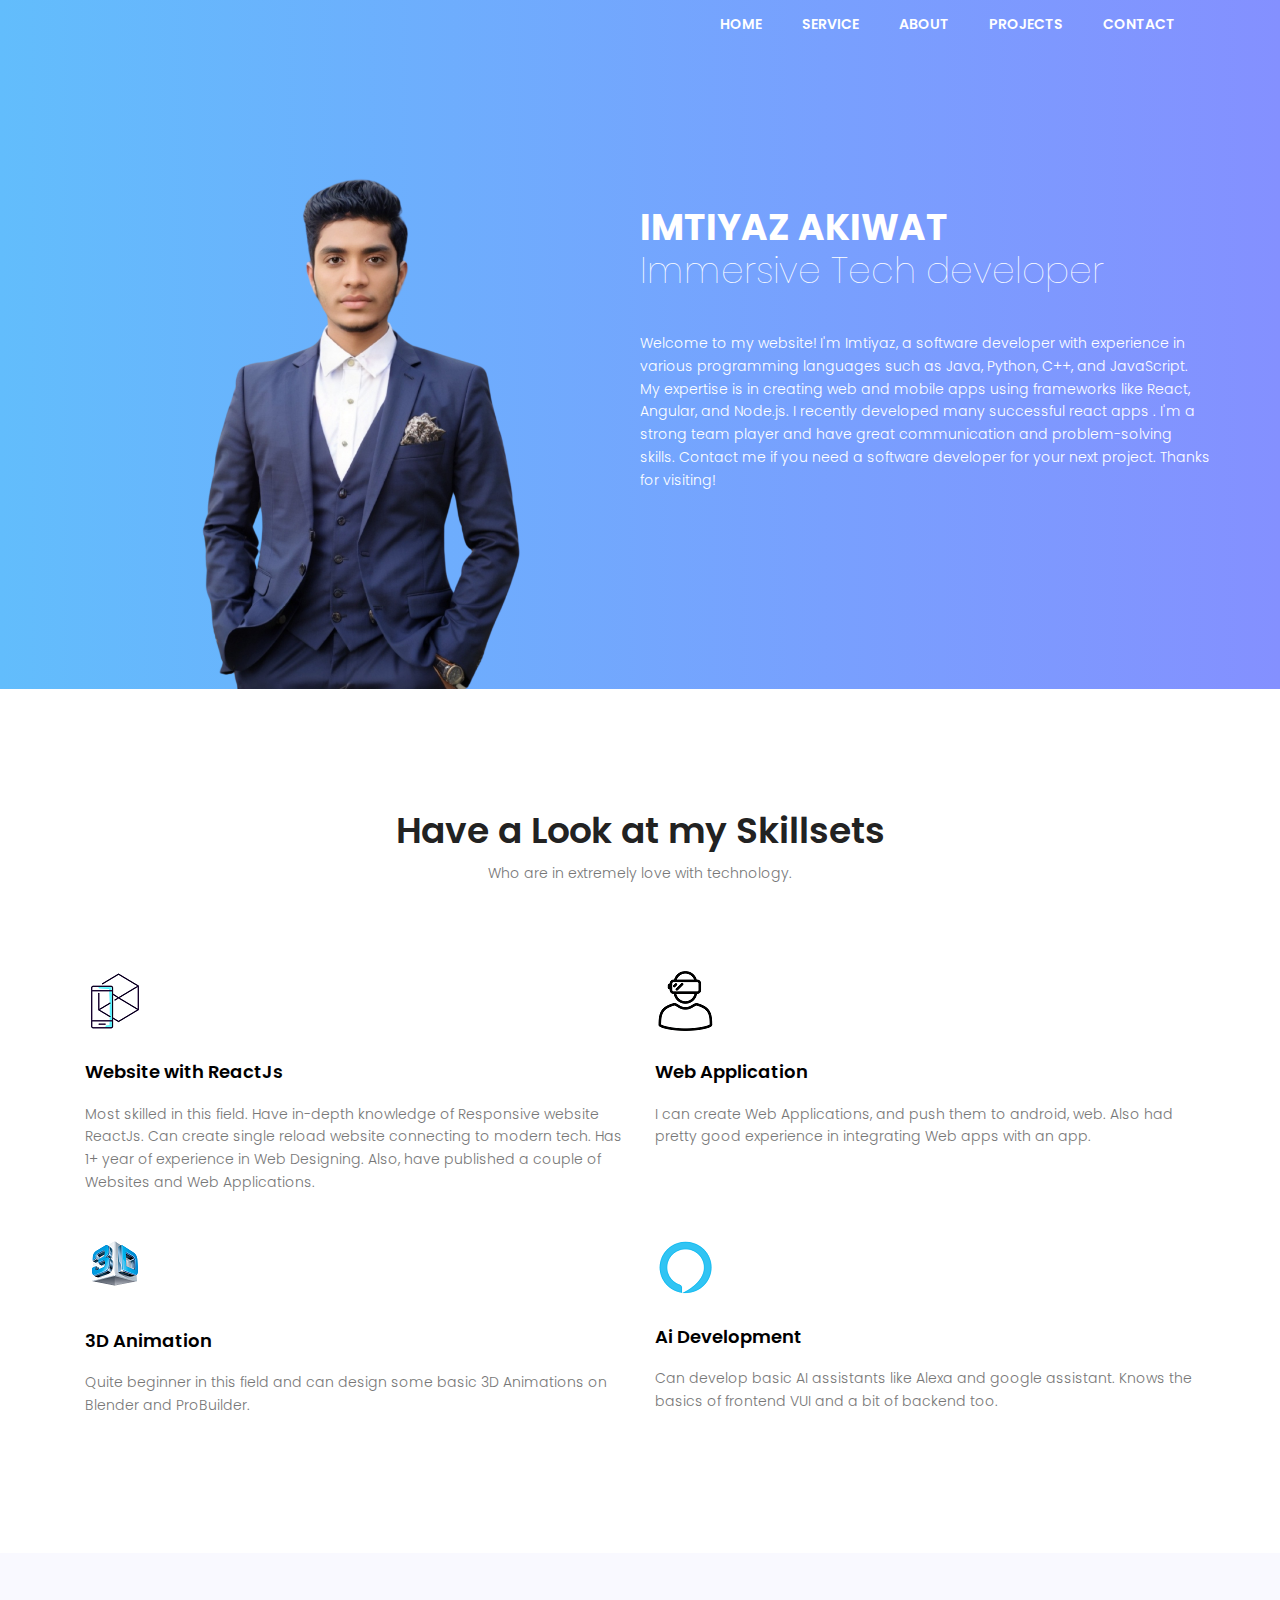
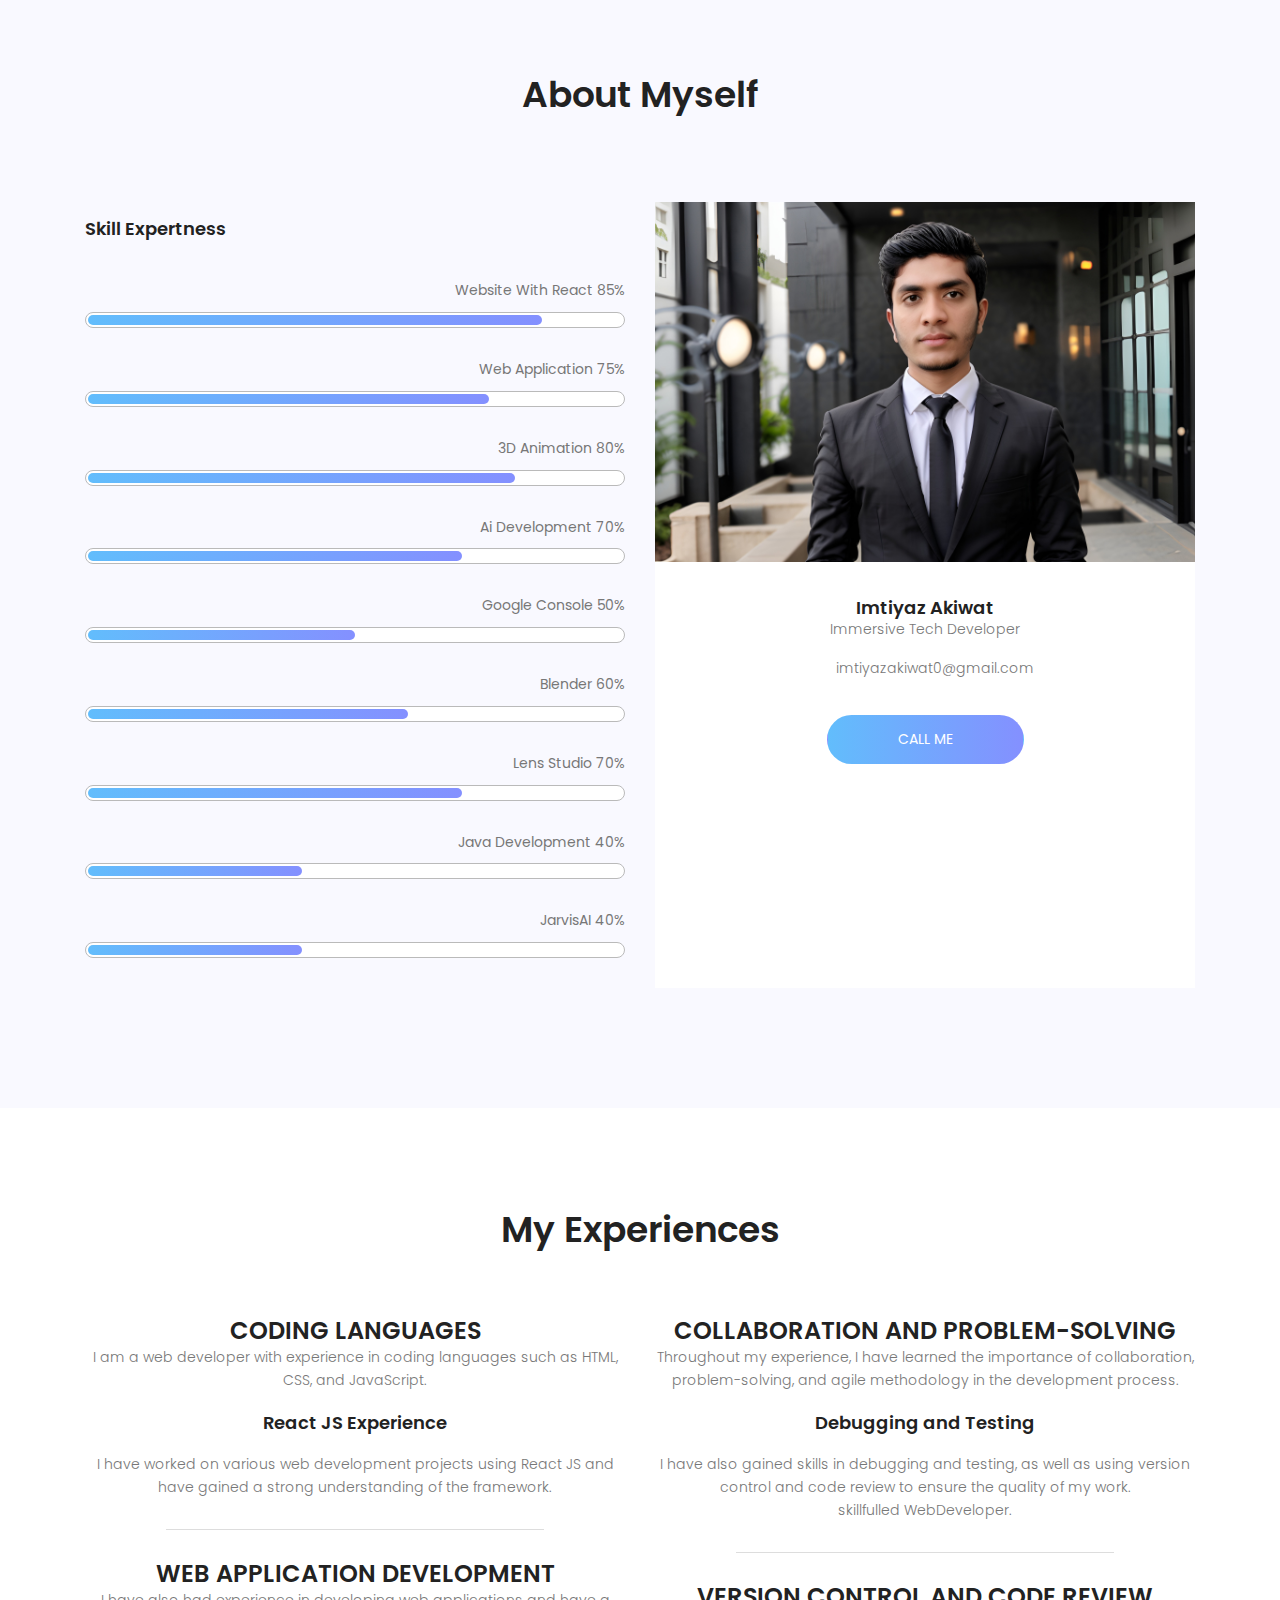
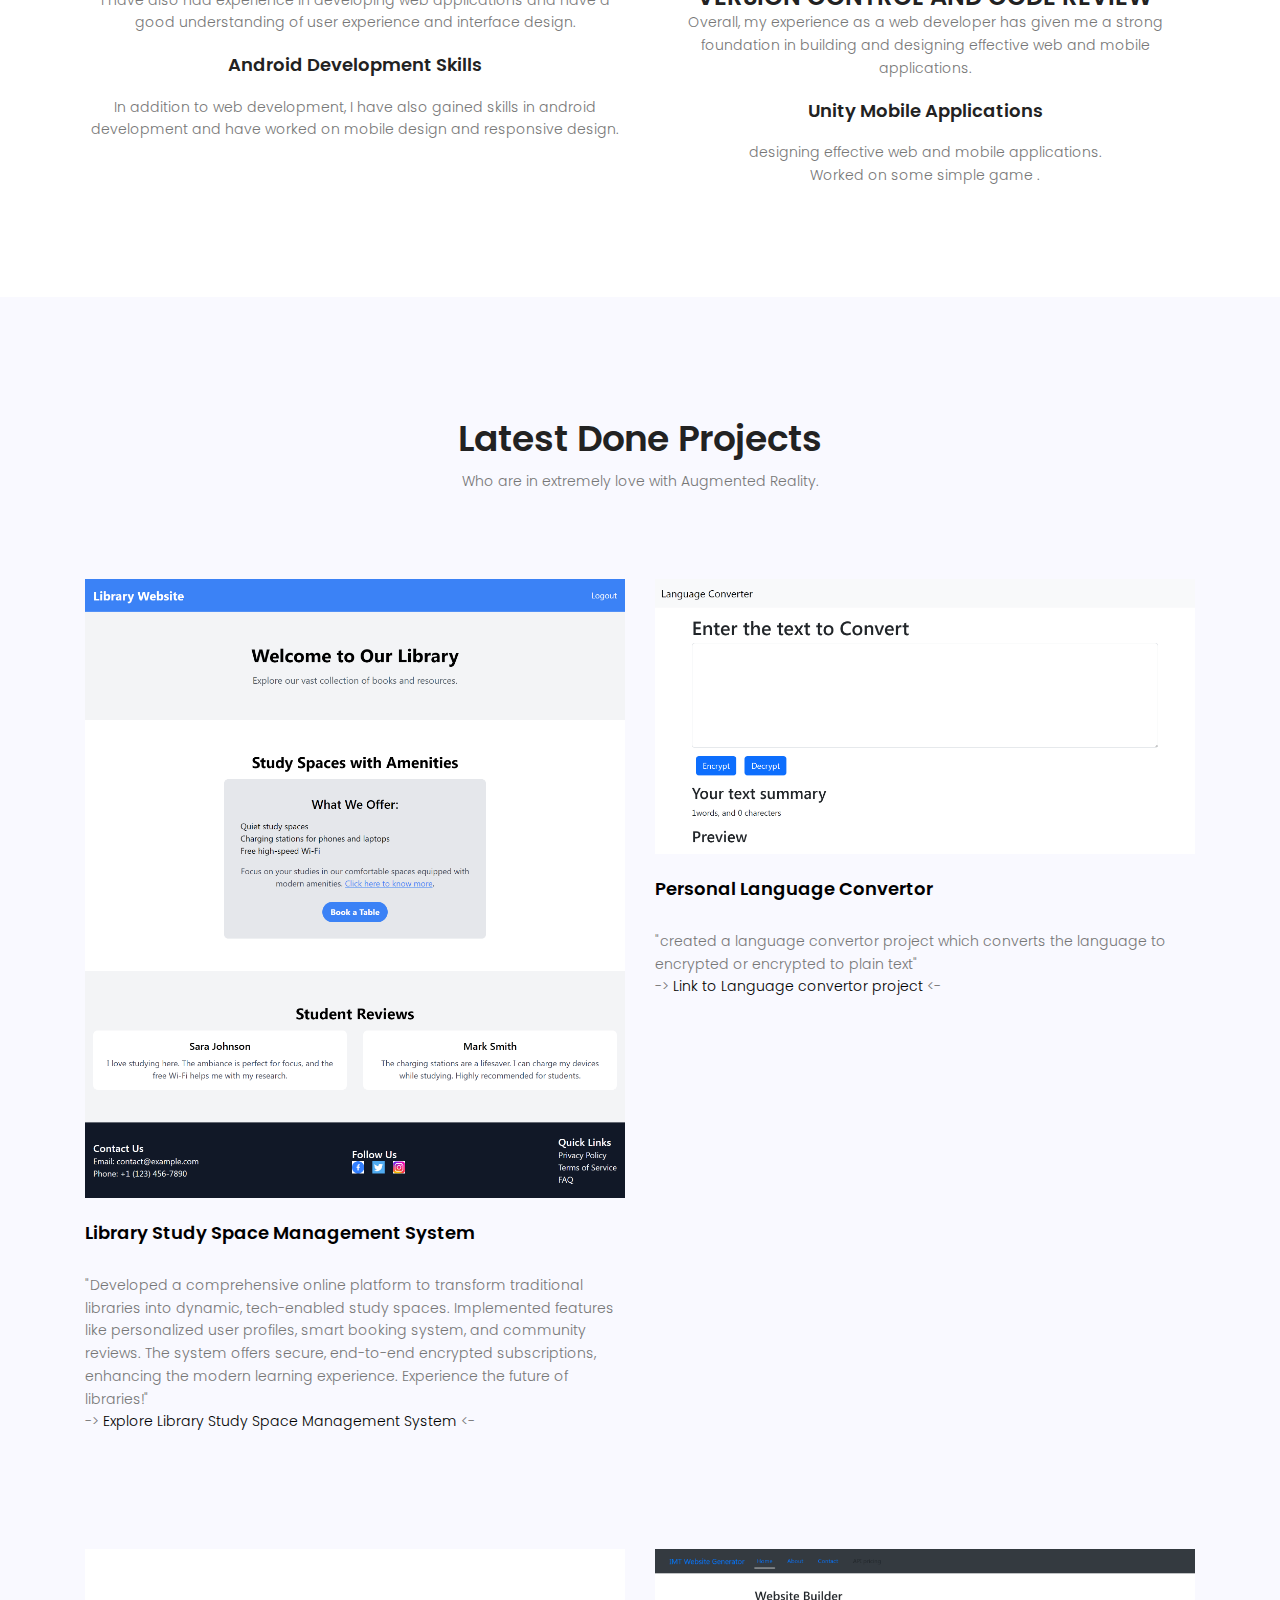
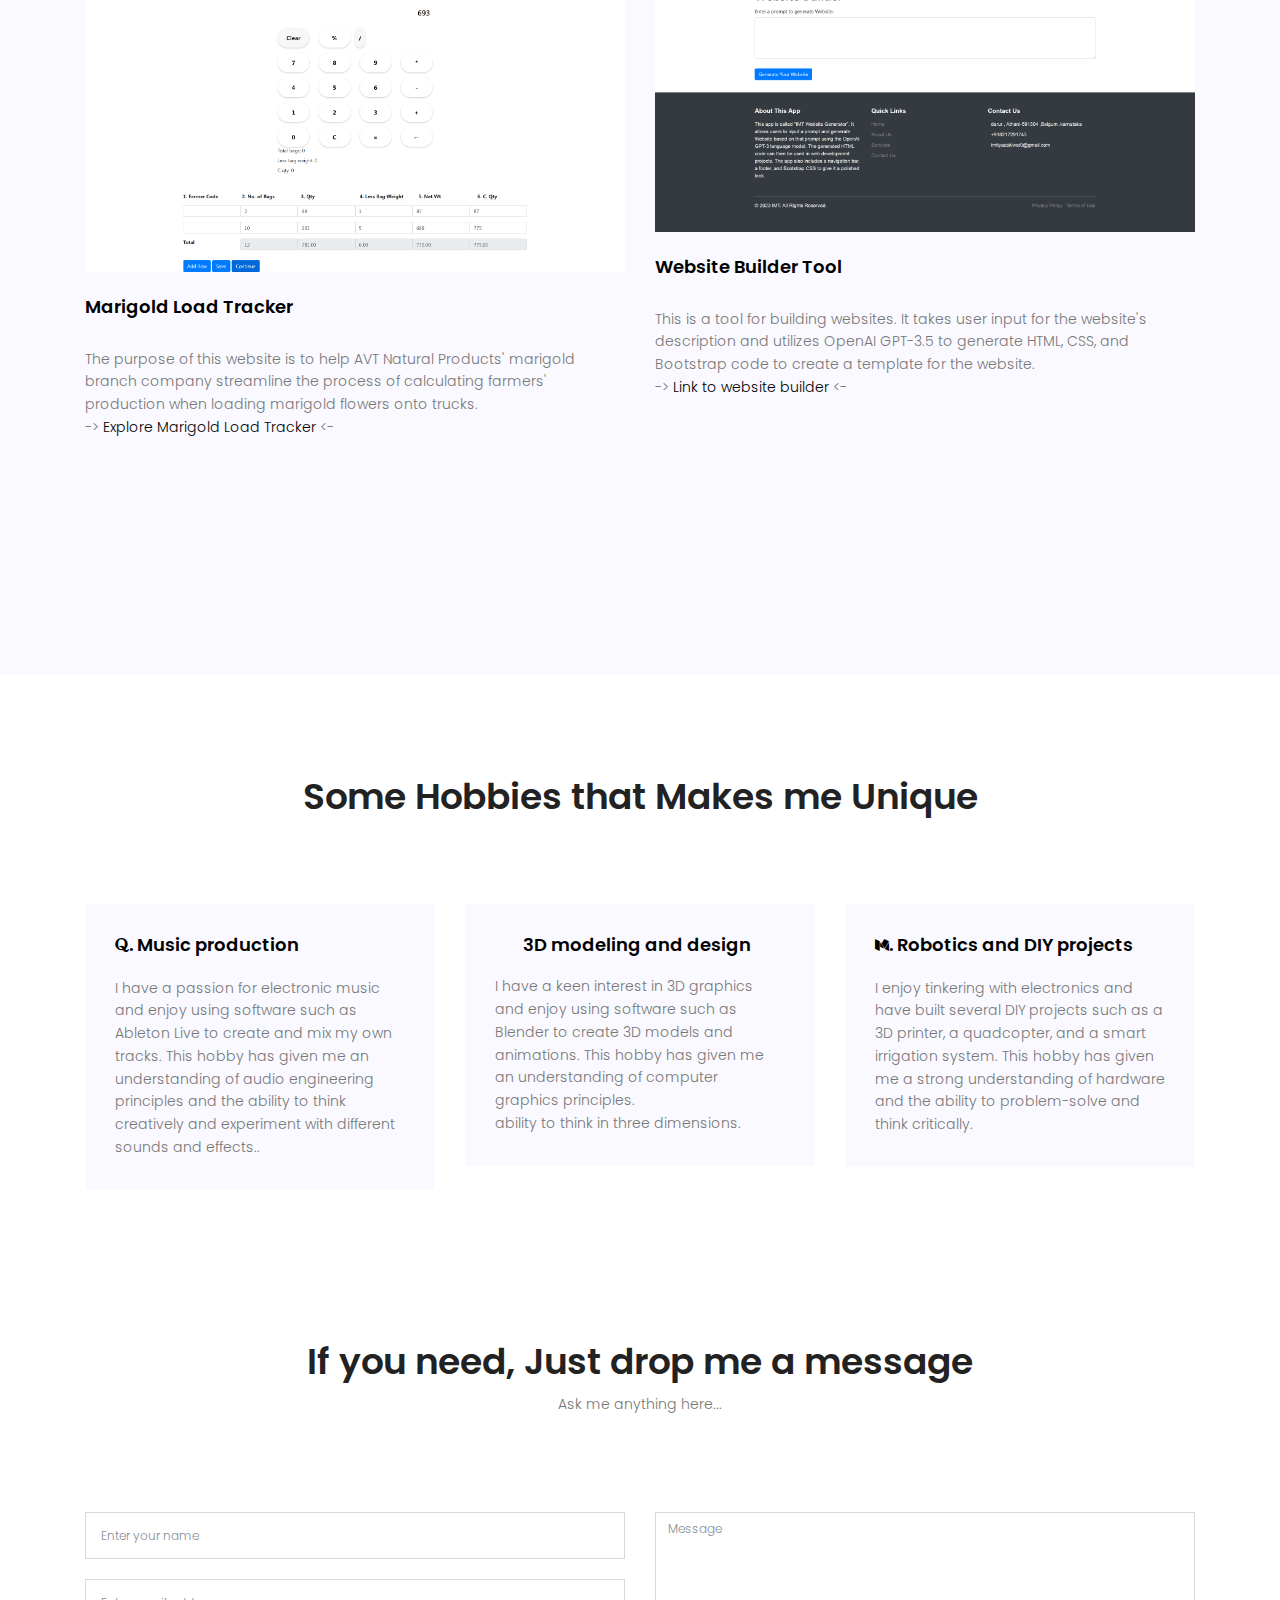
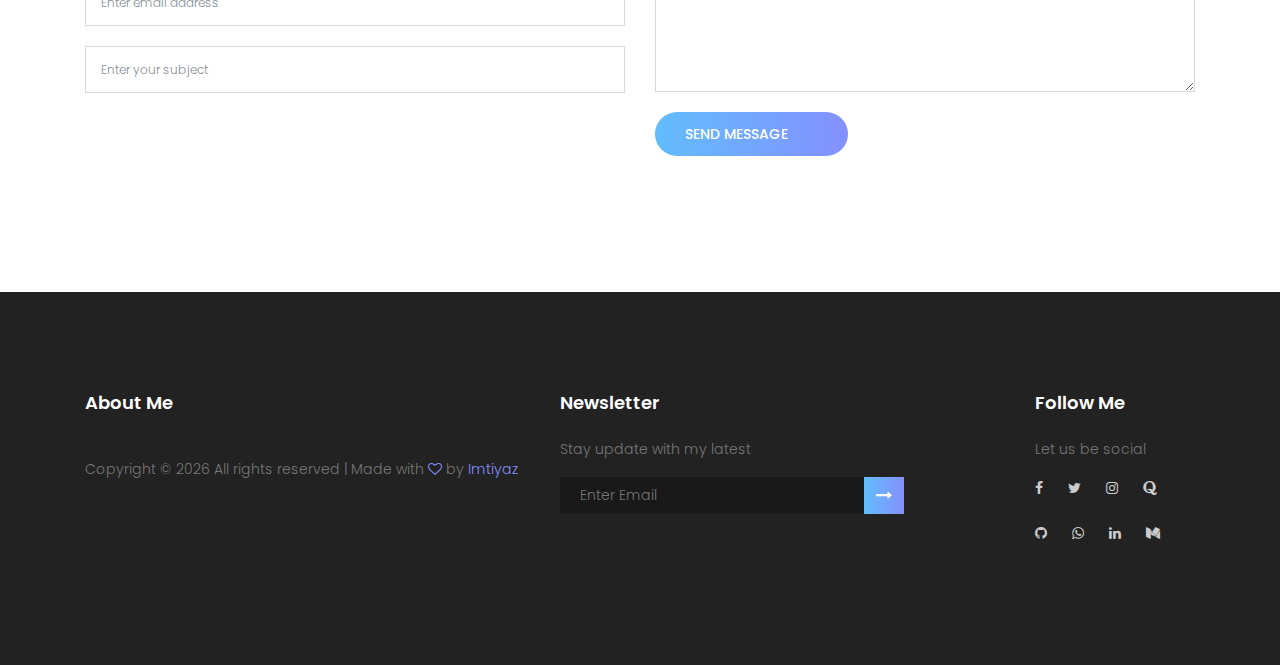
==== commit 2bfc5aa0: "image revert" ====
--- a/index.html
+++ b/index.html
@@ -101,7 +101,7 @@
         </style>
 
         <div class="col-lg-6 col-md-12 no-padding banner-right header">
-          <img class="img-fluid header-img-fluid" src="https://avatars.githubusercontent.com/u/94955223?v=4" alt="" />
+          <img class="img-fluid header-img-fluid" src="img/header-img.png" alt="" />
         </div>
         <div class="col-lg-6 col-md-12 banner-left">
           <h1 class="text-white">
